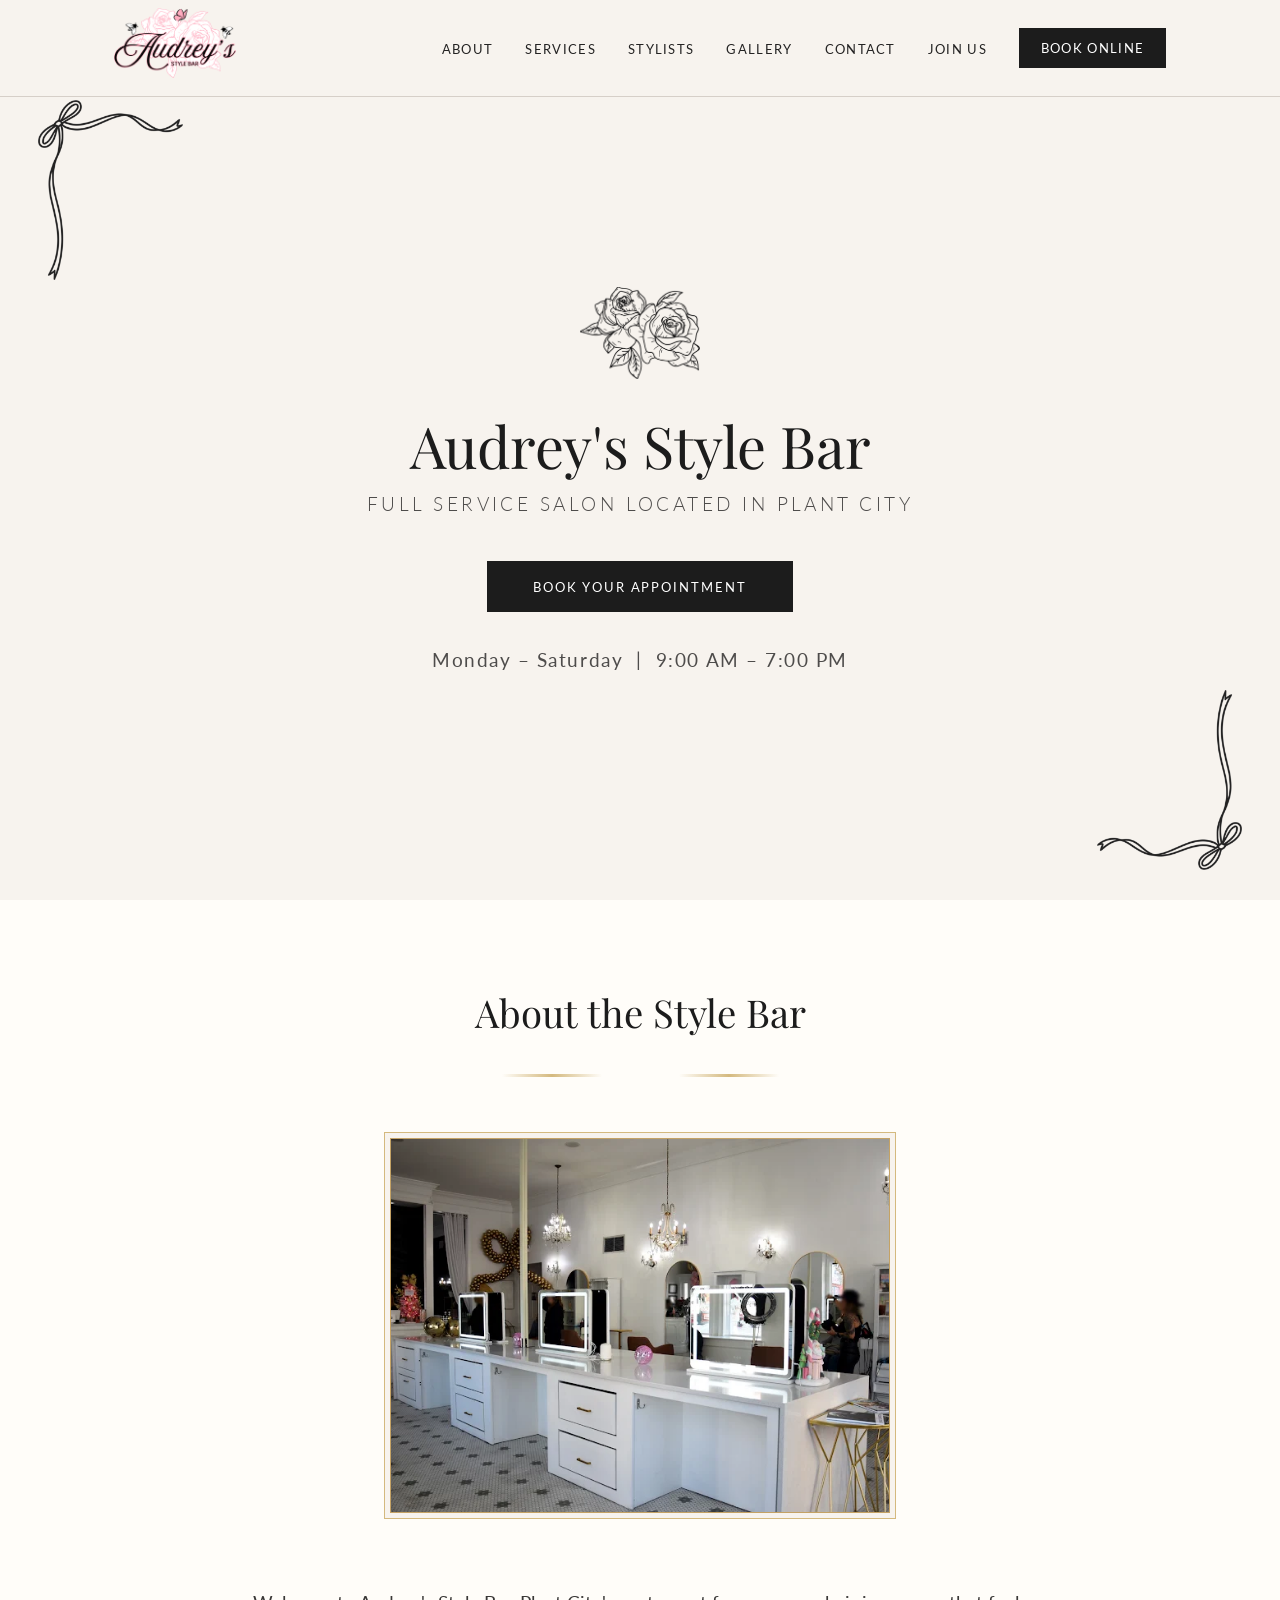
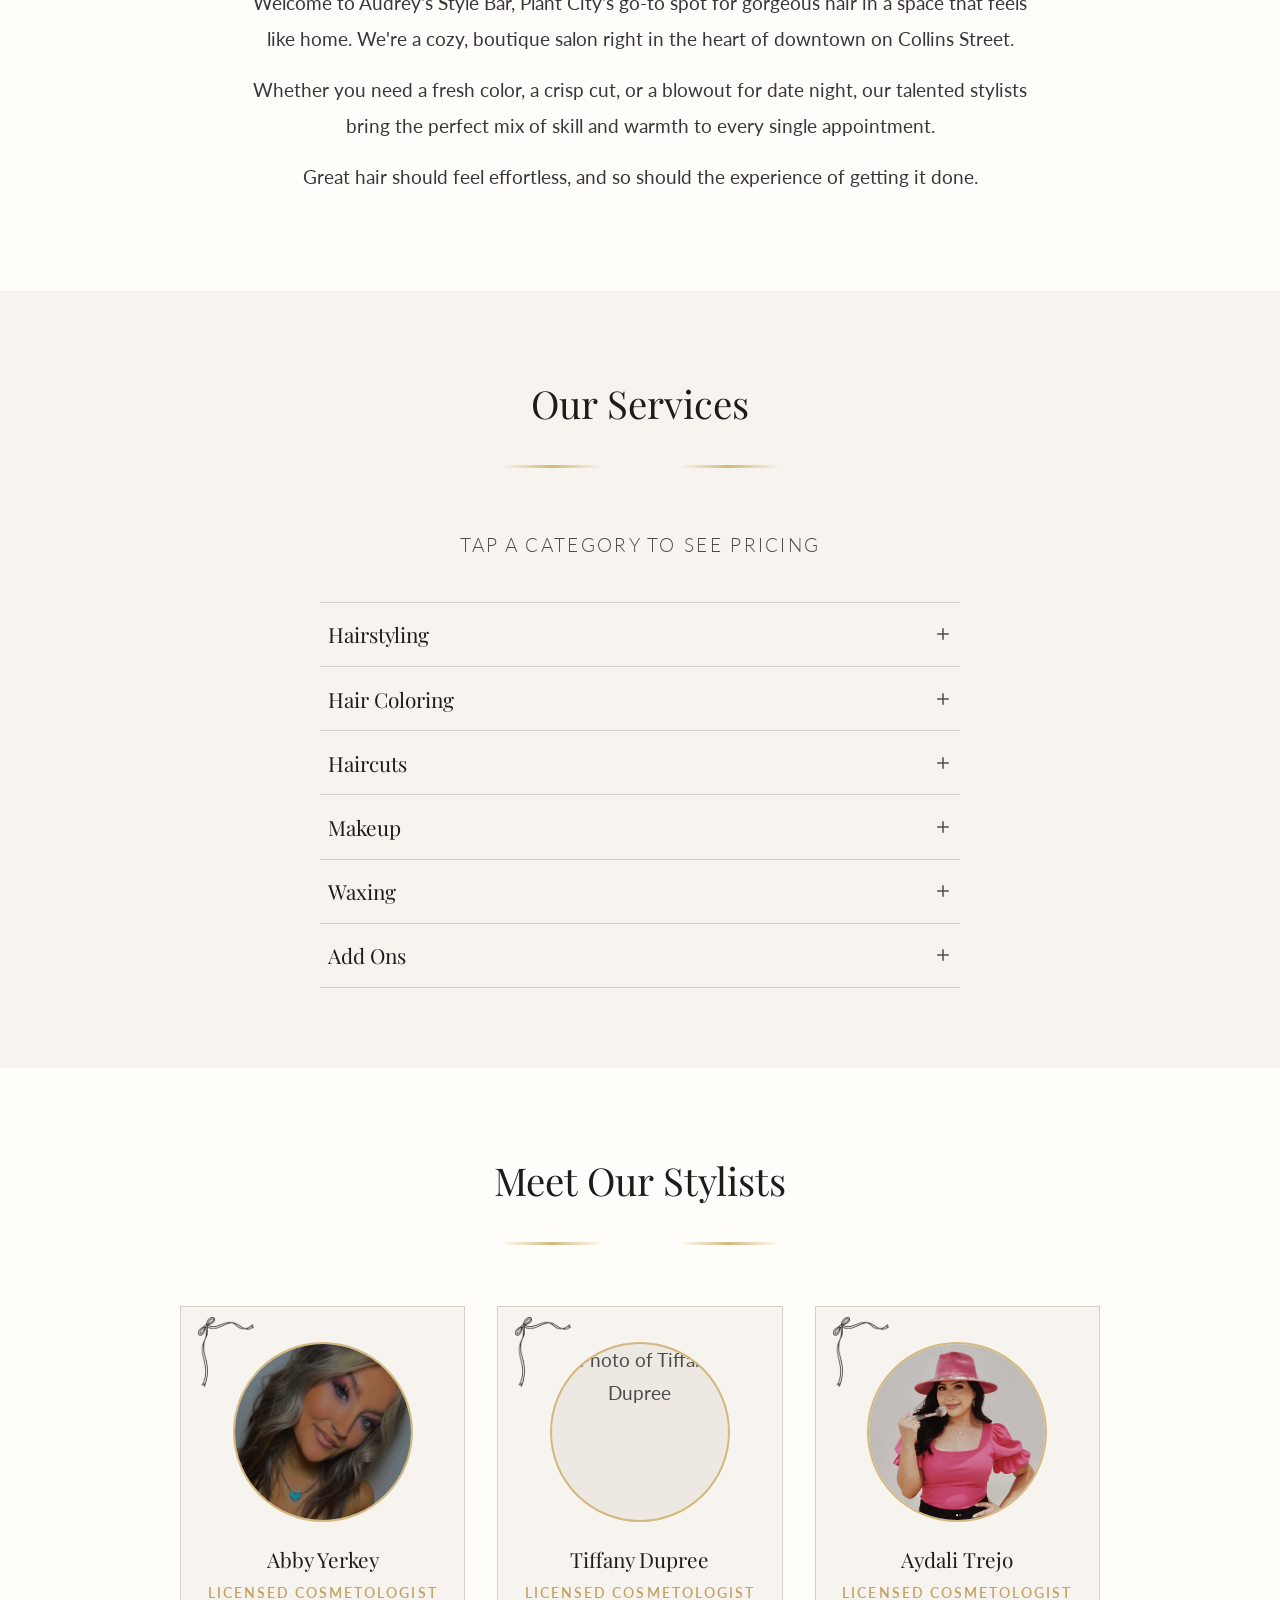
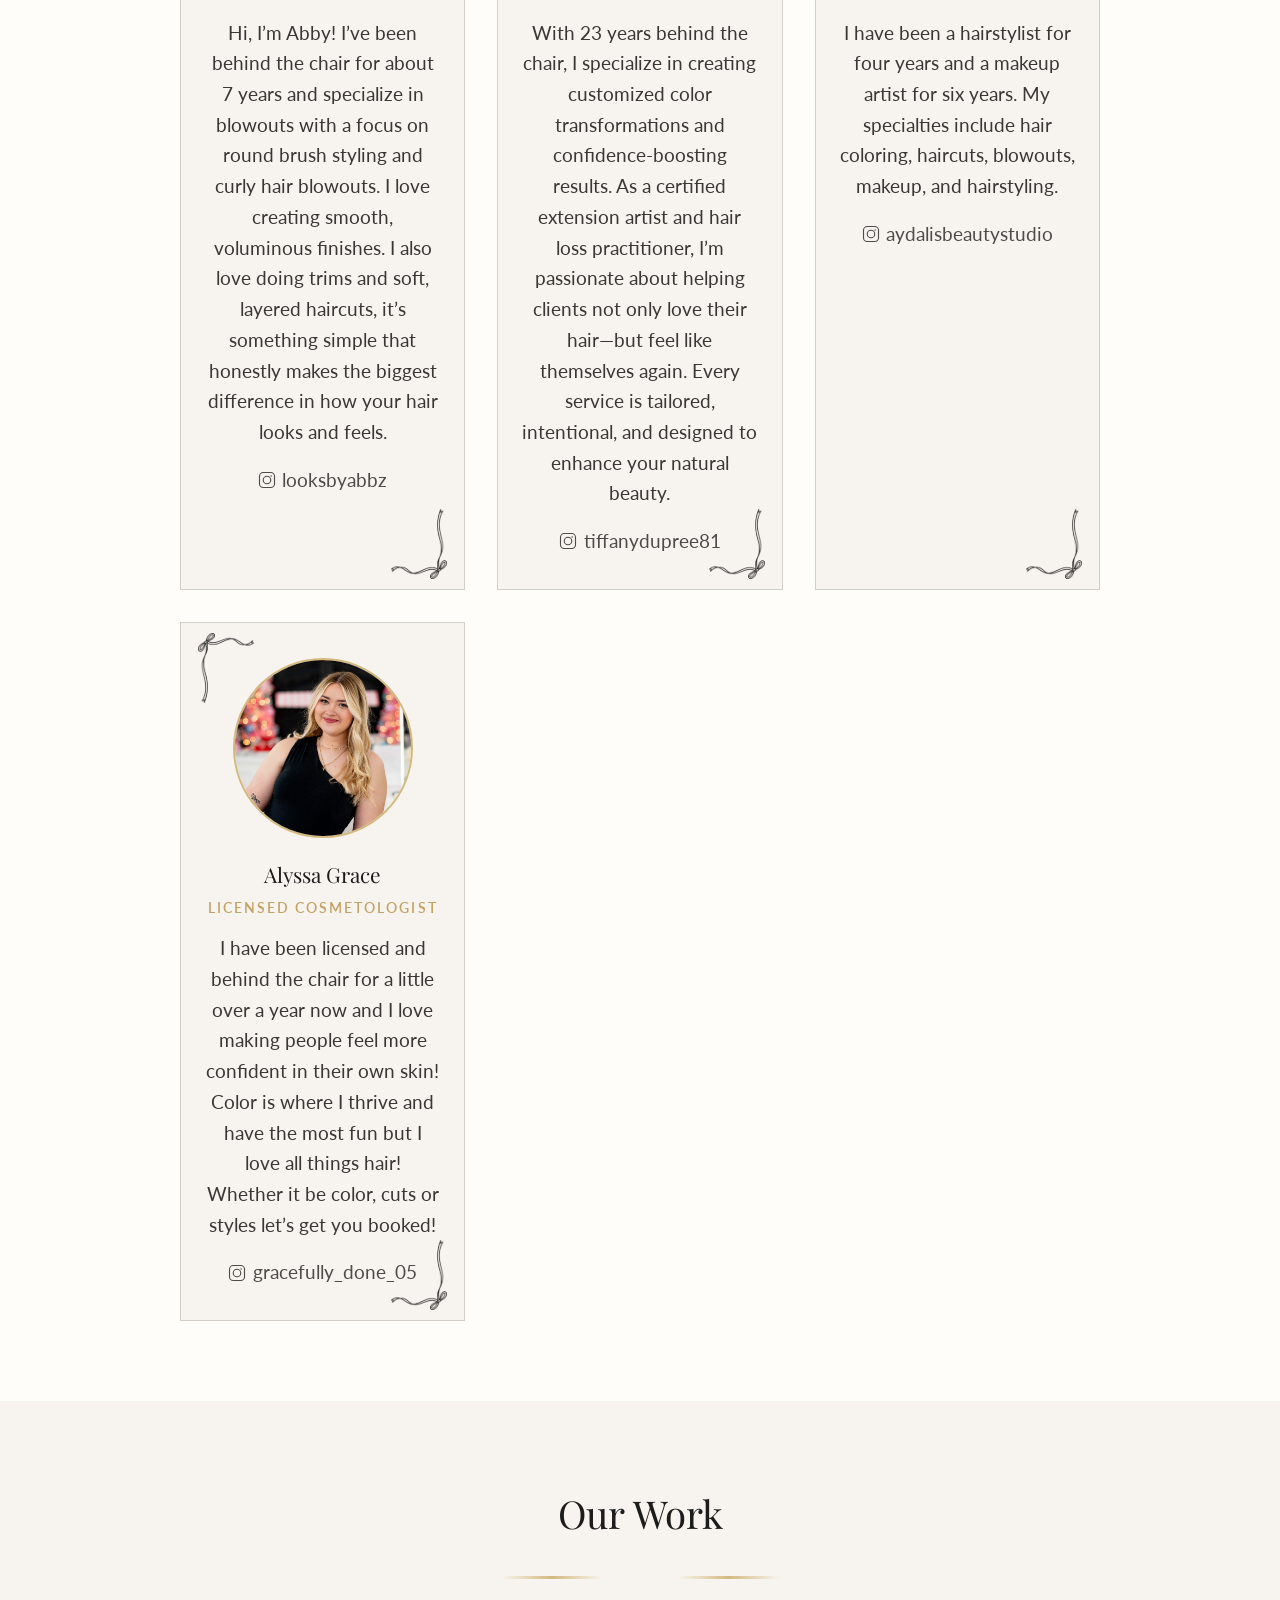
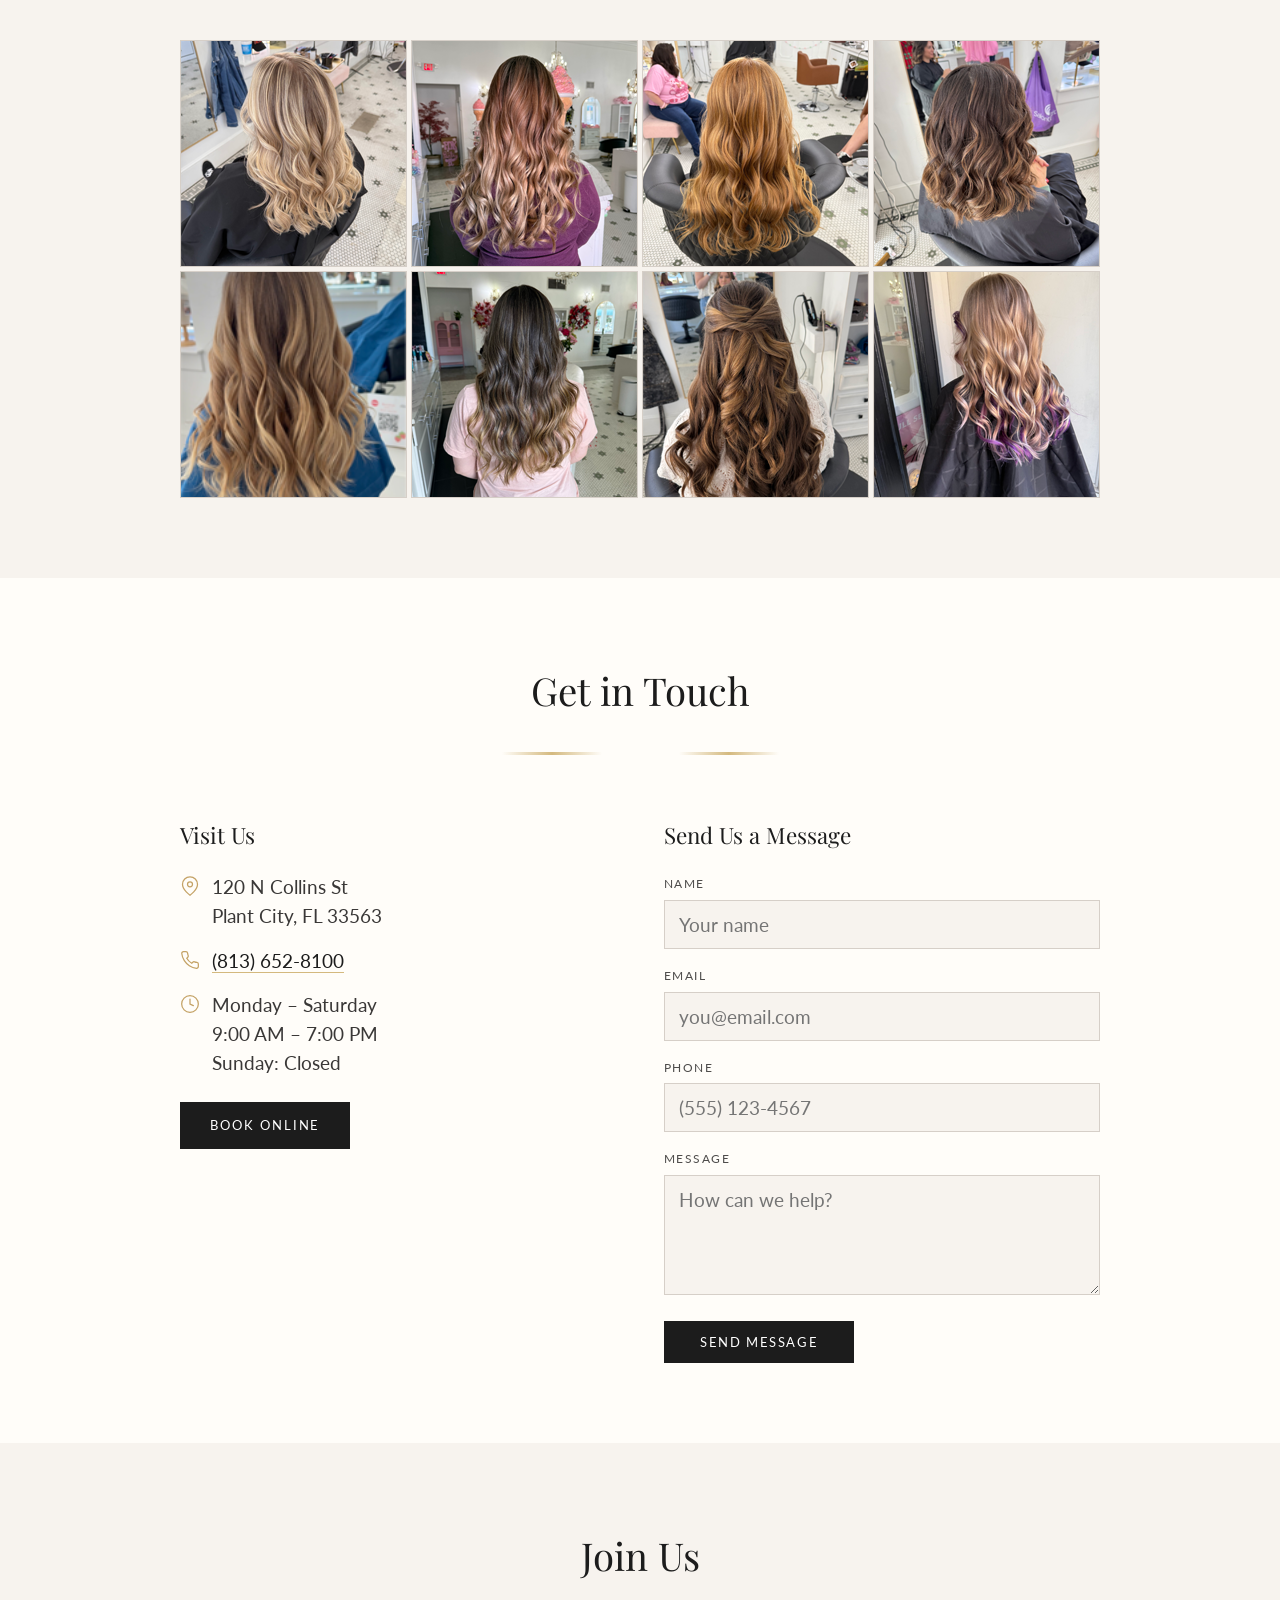
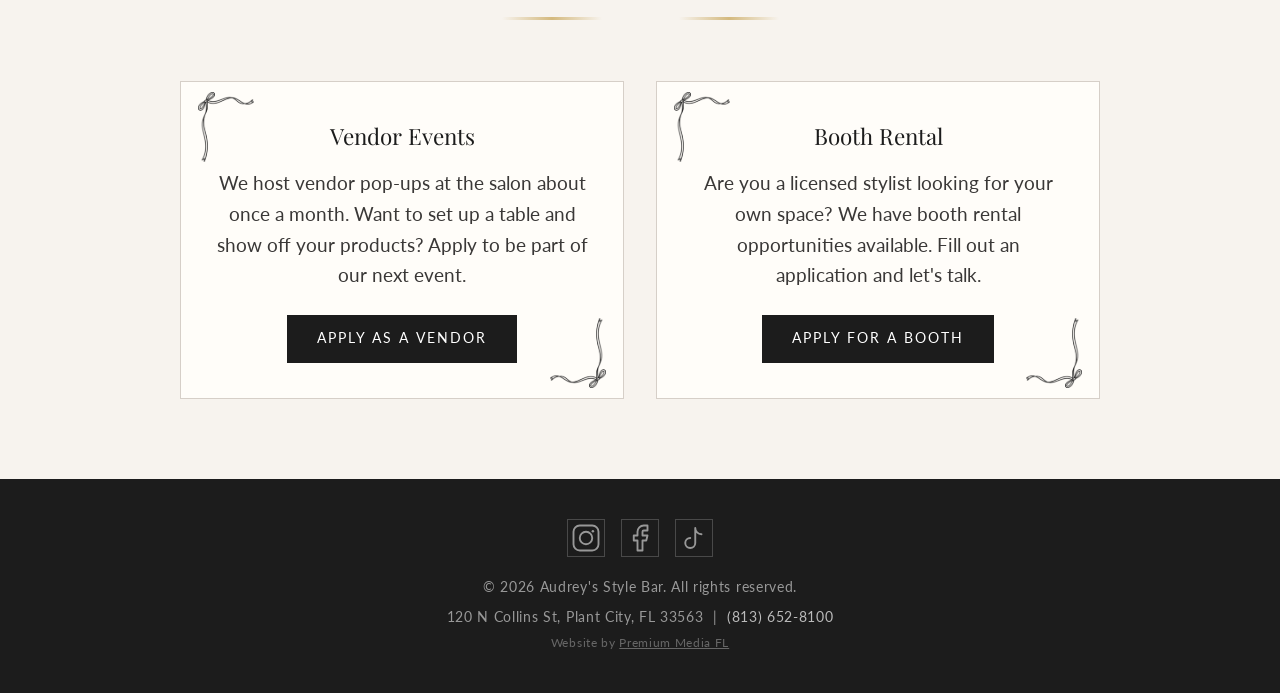
==== index.html @ 736d2b88 "updates face wax price" ====
<!DOCTYPE html>
<html lang="en">
<head>
  <meta charset="UTF-8">
  <meta name="viewport" content="width=device-width, initial-scale=1.0">
  <title>Audrey's Style Bar | Hair Salon in Plant City, FL</title>
  <meta name="description" content="Audrey's Style Bar is a boutique hair salon in Plant City, FL offering cuts, color, blowouts, styling, and more. Book your appointment online today.">
  <meta name="keywords" content="hair salon Plant City FL, Audrey's Style Bar, hair stylist, blowout, hair color, haircut, Plant City salon">
  <meta name="robots" content="index, follow">
  <meta property="og:title" content="Audrey's Style Bar | Hair Salon in Plant City, FL">
  <meta property="og:description" content="Boutique hair salon in Plant City, FL. Cuts, color, blowouts, and styling. Book online now.">
  <meta property="og:type" content="website">
  <meta property="og:locale" content="en_US">
  <link rel="canonical" href="https://www.audreystylebar.com/">

  <script type="application/ld+json">
  {
    "@context": "https://schema.org",
    "@type": "HairSalon",
    "name": "Audrey's Style Bar",
    "image": "assets/logos/logo-new.webp",
    "address": {
      "@type": "PostalAddress",
      "streetAddress": "120 N Collins St",
      "addressLocality": "Plant City",
      "addressRegion": "FL",
      "postalCode": "33563",
      "addressCountry": "US"
    },
    "telephone": "+1-813-652-8100",
    "openingHoursSpecification": {
      "@type": "OpeningHoursSpecification",
      "dayOfWeek": ["Monday","Tuesday","Wednesday","Thursday","Friday","Saturday"],
      "opens": "09:00",
      "closes": "19:00"
    },
    "url": "https://www.audreystylebar.com/"
  }
  </script>

  <link rel="preconnect" href="https://fonts.googleapis.com">
  <link rel="preconnect" href="https://fonts.gstatic.com" crossorigin>
  <link href="https://fonts.googleapis.com/css2?family=Playfair+Display:ital,wght@0,400;0,600;0,700;1,400&family=Lato:wght@300;400;700&display=swap" rel="stylesheet">

  <link rel="stylesheet" href="styles.css">
</head>
<body>
  <a href="#main" class="skip-link">Skip to main content</a>

  <!-- HEADER -->
  <header>
    <nav aria-label="Main navigation">
      <a href="#" class="nav-logo" aria-label="Audrey's Style Bar home">
        <img src="assets/logos/logo-new.webp" alt="Audrey's Style Bar">
      </a>
      <ul class="nav-links" id="navLinks" role="list">
        <li><a href="#about">About</a></li>
        <li><a href="#services">Services</a></li>
        <li><a href="#stylists">Stylists</a></li>
        <li><a href="#gallery">Gallery</a></li>
        <li><a href="#contact">Contact</a></li>
        <li><a href="#join">Join Us</a></li>
        <li><a href="https://book.squareup.com/appointments/41ot5u1szs723i/location/LVKQ8S0NCQE3R/services" class="nav-book-btn" target="_blank" rel="noopener noreferrer">Book Online</a></li>
      </ul>
      <button class="hamburger" id="hamburger" aria-label="Toggle menu" aria-expanded="false" aria-controls="navLinks">
        <span></span><span></span><span></span>
      </button>
    </nav>
  </header>

  <main id="main">

    <!-- HERO -->
    <section class="hero" aria-label="Welcome">
      <div class="hero-content">
        <div class="flower-decoration" aria-hidden="true">
          <img src="assets/logos/logo-flowers-black.webp" alt="Line art of black flowers">
        </div>
        <h1>Audrey's Style Bar</h1>
        <p class="hero-tagline">Full Service Salon Located in Plant City</p>
        <a href="https://book.squareup.com/appointments/41ot5u1szs723i/location/LVKQ8S0NCQE3R/services" class="btn-primary" target="_blank" rel="noopener noreferrer">Book Your Appointment</a>
        <p class="hero-hours">Monday &ndash; Saturday &nbsp;|&nbsp; 9:00 AM &ndash; 7:00 PM</p>
      </div>
    </section>

    <!-- ABOUT -->
    <section class="about" id="about">
      <div class="section-inner">
        <h2 class="section-title">About the Style Bar</h2>
        <div class="rose-divider" aria-hidden="true">
          <span class="line"></span>
          <svg class="rose-icon" viewBox="0 0 40 40" fill="none"><circle cx="20" cy="20" r="8" stroke="#C25A7C" stroke-width="1"/><path d="M12 20Q16 12 20 12Q24 12 28 20Q24 28 20 28Q16 28 12 20Z" stroke="#C25A7C" stroke-width=".8" fill="none"/><path d="M20 6Q24 13 20 20Q16 13 20 6Z" stroke="#C25A7C" stroke-width=".7" fill="none"/><path d="M20 34Q24 27 20 20Q16 27 20 34Z" stroke="#C25A7C" stroke-width=".7" fill="none"/><path d="M6 20Q13 16 20 20Q13 24 6 20Z" stroke="#C25A7C" stroke-width=".7" fill="none"/><path d="M34 20Q27 16 20 20Q27 24 34 20Z" stroke="#C25A7C" stroke-width=".7" fill="none"/></svg>
          <span class="line"></span>
        </div>
        <div class="about-content fade-in">
          <div class="about-image" aria-label="Salon interior photo">
            <img src="assets/photos/interior.webp" alt="Salon interior photo">
          </div>
          <div class="about-text">
            <p>Welcome to Audrey's Style Bar, Plant City's go-to spot for gorgeous hair in a space that feels like home. We're a cozy, boutique salon right in the heart of downtown on Collins Street.</p>
            <p>Whether you need a fresh color, a crisp cut, or a blowout for date night, our talented stylists bring the perfect mix of skill and warmth to every single appointment.</p>
            <p>Great hair should feel effortless, and so should the experience of getting it done.</p>
          </div>
        </div>
      </div>
    </section>

    <!-- SERVICES -->
    <section class="services" id="services">
      <div class="section-inner">
        <h2 class="section-title">Our Services</h2>
        <div class="rose-divider" aria-hidden="true">
          <span class="line"></span>
          <svg class="rose-icon" viewBox="0 0 40 40" fill="none"><circle cx="20" cy="20" r="8" stroke="#C25A7C" stroke-width="1"/><path d="M12 20Q16 12 20 12Q24 12 28 20Q24 28 20 28Q16 28 12 20Z" stroke="#C25A7C" stroke-width=".8" fill="none"/><path d="M20 6Q24 13 20 20Q16 13 20 6Z" stroke="#C25A7C" stroke-width=".7" fill="none"/><path d="M20 34Q24 27 20 20Q16 27 20 34Z" stroke="#C25A7C" stroke-width=".7" fill="none"/></svg>
          <span class="line"></span>
        </div>
        <p class="section-subtitle">Tap a category to see pricing</p>

        <div class="accordion-group" role="list">

          <!-- Hairstyling -->
            <div class="accordion-item" role="listitem">
            <button class="accordion-btn" aria-expanded="false">
                <span>Hairstyling</span>
                <svg class="accordion-icon" viewBox="0 0 24 24" fill="none" stroke="currentColor" stroke-width="2" stroke-linecap="round"><line x1="12" y1="5" x2="12" y2="19"/><line x1="5" y1="12" x2="19" y2="12"/></svg>
            </button>
            <div class="accordion-panel" role="region">
                <div class="accordion-panel-inner">
                <div class="service-row"><span class="service-name">Blowout</span><span class="service-price">$45</span></div>
                <div class="service-row"><span class="service-name">Blowout with Style</span><span class="service-price">$60</span></div>
                <div class="service-row"><span class="service-name">Blowout with Extensions</span><span class="service-price">$55</span></div>
                <div class="service-row"><span class="service-name">Dry Style</span><span class="service-price">$35</span></div>
                <div class="service-row"><span class="service-name">Princess Blowout</span><span class="service-price">$35</span></div>
                <div class="service-row"><span class="service-name">Updo</span><span class="service-price">$80</span></div>
                <div class="service-row"><span class="service-name">Half Updo</span><span class="service-price">$60</span></div>
                <div class="service-row"><span class="service-name">Bridal Updo</span><span class="service-price">$120</span></div>
                <div class="service-row"><span class="service-name">Braids</span><span class="service-price">$15</span></div>
                </div>
            </div>
            </div>

            <!-- Hair Coloring -->
            <div class="accordion-item" role="listitem">
            <button class="accordion-btn" aria-expanded="false">
                <span>Hair Coloring</span>
                <svg class="accordion-icon" viewBox="0 0 24 24" fill="none" stroke="currentColor" stroke-width="2" stroke-linecap="round"><line x1="12" y1="5" x2="12" y2="19"/><line x1="5" y1="12" x2="19" y2="12"/></svg>
            </button>
            <div class="accordion-panel" role="region">
                <div class="accordion-panel-inner">
                <div class="service-row"><span class="service-name">All Over Hair Color</span><span class="service-price">$115+</span></div>
                <div class="service-row"><span class="service-name">Root Touch Up</span><span class="service-price">$95+</span></div>
                <div class="service-row"><span class="service-name">Full Highlight</span><span class="service-price">$180+</span></div>
                <div class="service-row"><span class="service-name">Partial Highlight</span><span class="service-price">$130+</span></div>
                <div class="service-row"><span class="service-name">Partial High &amp; Lowlight</span><span class="service-price">$165+</span></div>
                <div class="service-row"><span class="service-name">Full High &amp; Lowlight</span><span class="service-price">$225+</span></div>
                <div class="service-row"><span class="service-name">Gloss / Toner</span><span class="service-price">$75+</span></div>
                </div>
            </div>
            </div>

            <!-- Haircuts -->
            <div class="accordion-item" role="listitem">
            <button class="accordion-btn" aria-expanded="false">
                <span>Haircuts</span>
                <svg class="accordion-icon" viewBox="0 0 24 24" fill="none" stroke="currentColor" stroke-width="2" stroke-linecap="round"><line x1="12" y1="5" x2="12" y2="19"/><line x1="5" y1="12" x2="19" y2="12"/></svg>
            </button>
            <div class="accordion-panel" role="region">
                <div class="accordion-panel-inner">
                <div class="service-row"><span class="service-name">Women's Dry Trim</span><span class="service-price">$30</span></div>
                <div class="service-row"><span class="service-name">Women's Haircut &amp; Blowout</span><span class="service-price">$65</span></div>
                <div class="service-row"><span class="service-name">Men's Haircut</span><span class="service-price">$25</span></div>
                <div class="service-row"><span class="service-name">Girl Under 10 Haircut</span><span class="service-price">$25</span></div>
                <div class="service-row"><span class="service-name">Girl Under 10 Haircut &amp; Blowout</span><span class="service-price">$45</span></div>
                <div class="service-row"><span class="service-name">Boy Under 10 Haircut</span><span class="service-price">$20</span></div>
                </div>
            </div>
            </div>

            <!-- Makeup -->
            <div class="accordion-item" role="listitem">
            <button class="accordion-btn" aria-expanded="false">
                <span>Makeup</span>
                <svg class="accordion-icon" viewBox="0 0 24 24" fill="none" stroke="currentColor" stroke-width="2" stroke-linecap="round"><line x1="12" y1="5" x2="12" y2="19"/><line x1="5" y1="12" x2="19" y2="12"/></svg>
            </button>
            <div class="accordion-panel" role="region">
                <div class="accordion-panel-inner">
                <div class="service-row"><span class="service-name">Everyday Simple Makeup</span><span class="service-price">$50</span></div>
                <div class="service-row"><span class="service-name">Full Glam</span><span class="service-price">$75</span></div>
                <div class="service-row"><span class="service-name">Bridal Glam</span><span class="service-price">$95</span></div>
                <div class="service-row"><span class="service-name">Princess Glam Under 10</span><span class="service-price">$30</span></div>
                <div class="service-row"><span class="service-name">Eyes and Lips</span><span class="service-price">$30</span></div>
                <div class="service-row"><span class="service-name">Eye Lashes</span><span class="service-price">$10</span></div>
                </div>
            </div>
            </div>

            <!-- Waxing -->
            <div class="accordion-item" role="listitem">
            <button class="accordion-btn" aria-expanded="false">
                <span>Waxing</span>
                <svg class="accordion-icon" viewBox="0 0 24 24" fill="none" stroke="currentColor" stroke-width="2" stroke-linecap="round"><line x1="12" y1="5" x2="12" y2="19"/><line x1="5" y1="12" x2="19" y2="12"/></svg>
            </button>
            <div class="accordion-panel" role="region">
                <div class="accordion-panel-inner">
                <div class="service-row"><span class="service-name">Brow Wax</span><span class="service-price">$15</span></div>
                <div class="service-row"><span class="service-name">Lip Wax</span><span class="service-price">$10</span></div>
                <div class="service-row"><span class="service-name">Sideburns Wax</span><span class="service-price">$10</span></div>
                <div class="service-row"><span class="service-name">Chin Wax</span><span class="service-price">$10</span></div>
                <div class="service-row"><span class="service-name">Full Face Wax</span><span class="service-price">$50</span></div>
                </div>
            </div>
            </div>

            <!-- Add Ons -->
            <div class="accordion-item" role="listitem">
            <button class="accordion-btn" aria-expanded="false">
                <span>Add Ons</span>
                <svg class="accordion-icon" viewBox="0 0 24 24" fill="none" stroke="currentColor" stroke-width="2" stroke-linecap="round"><line x1="12" y1="5" x2="12" y2="19"/><line x1="5" y1="12" x2="19" y2="12"/></svg>
            </button>
            <div class="accordion-panel" role="region">
                <div class="accordion-panel-inner">
                <div class="service-row"><span class="service-name">Keratin Treatment</span><span class="service-price">$150+</span></div>
                <div class="service-row"><span class="service-name">Hard Water Treatment</span><span class="service-price">$15</span></div>
                <div class="service-row"><span class="service-name">Deep Conditioning Mask</span><span class="service-price">$10</span></div>
                <div class="service-row"><span class="service-name">Permanent Waving</span><span class="service-price">$125+</span></div>
                <div class="service-row"><span class="service-name">Full Tinsel</span><span class="service-price">$30</span></div>
                <div class="service-row"><span class="service-name">Half Tinsel</span><span class="service-price">$15</span></div>
                </div>
            </div>
            </div>

        </div>
      </div>
    </section>

    <!-- STYLISTS -->
    <section class="stylists" id="stylists">
      <div class="section-inner">
        <h2 class="section-title">Meet Our Stylists</h2>
        <div class="rose-divider" aria-hidden="true">
          <span class="line"></span>
          <svg class="rose-icon" viewBox="0 0 40 40" fill="none"><circle cx="20" cy="20" r="8" stroke="#C25A7C" stroke-width="1"/><path d="M12 20Q16 12 20 12Q24 12 28 20Q24 28 20 28Q16 28 12 20Z" stroke="#C25A7C" stroke-width=".8" fill="none"/><path d="M20 6Q24 13 20 20Q16 13 20 6Z" stroke="#C25A7C" stroke-width=".7" fill="none"/><path d="M20 34Q24 27 20 20Q16 27 20 34Z" stroke="#C25A7C" stroke-width=".7" fill="none"/></svg>
          <span class="line"></span>
        </div>
        <div class="stylist-grid">
        <div class="stylist-card fade-in">
            <div class="stylist-photo" aria-label="Photo of Abby Yerkey">
                <img src="assets/stylists/Abby.jpeg" alt="Photo of Abby Yerkey">
            </div>
            <h3>Abby Yerkey</h3>
            <h4 class="stylist-role">Licensed Cosmetologist</h4>
            <p class="stylist-bio">Hi, I’m Abby! I’ve been behind the chair for about 7 years and specialize in blowouts with a focus on round brush styling and curly hair blowouts. I love creating smooth, voluminous finishes. I also love doing trims and soft, layered haircuts, it’s something simple that honestly makes the biggest difference in how your hair looks and feels.</p>
            <a href="https://www.instagram.com/looksbyabbz/" class="ig-link" target="_blank" rel="noopener noreferrer" aria-label="Abby Yerkey on Instagram">
              <svg viewBox="0 0 24 24" fill="none" stroke="currentColor" stroke-width="1.5" stroke-linecap="round" stroke-linejoin="round"><rect x="2" y="2" width="20" height="20" rx="5"/><circle cx="12" cy="12" r="5"/><circle cx="17.5" cy="6.5" r="1" fill="currentColor" stroke="none"/></svg>
              looksbyabbz
            </a>
          </div>

          <div class="stylist-card fade-in">
            <div class="stylist-photo" aria-label="Photo of Tiffany Dupree">
                <img src="assets/stylists/Tiffany.jpeg" alt="Photo of Tiffany Dupree">
            </div>
            <h3>Tiffany Dupree</h3>
            <h4 class="stylist-role">Licensed Cosmetologist</h4>
            <p class="stylist-bio">With 23 years behind the chair, I specialize in creating customized color transformations and confidence-boosting results. As a certified extension artist and hair loss practitioner, I’m passionate about helping clients not only love their hair—but feel like themselves again. Every service is tailored, intentional, and designed to enhance your natural beauty.</p>
            <a href="https://www.instagram.com/tiffanydupree81/" class="ig-link" target="_blank" rel="noopener noreferrer" aria-label="Tiffany Dupree on Instagram">
              <svg viewBox="0 0 24 24" fill="none" stroke="currentColor" stroke-width="1.5" stroke-linecap="round" stroke-linejoin="round"><rect x="2" y="2" width="20" height="20" rx="5"/><circle cx="12" cy="12" r="5"/><circle cx="17.5" cy="6.5" r="1" fill="currentColor" stroke="none"/></svg>
              tiffanydupree81
            </a>
          </div>

          <div class="stylist-card fade-in">
            <div class="stylist-photo" aria-label="Photo of Aydali Trejo">
                <img src="assets/stylists/Aydali.png" alt="Photo of Aydali Trejo">
            </div>
            <h3>Aydali Trejo</h3>
            <h4 class="stylist-role">Licensed Cosmetologist</h4>
            <p class="stylist-bio">I have been a hairstylist for four years and a makeup artist for six years. My specialties include hair coloring, haircuts, blowouts, makeup, and hairstyling.</p>
            <a href="https://www.instagram.com/aydalisbeautystudio/" class="ig-link" target="_blank" rel="noopener noreferrer" aria-label="Aydali Trejo on Instagram">
              <svg viewBox="0 0 24 24" fill="none" stroke="currentColor" stroke-width="1.5" stroke-linecap="round" stroke-linejoin="round"><rect x="2" y="2" width="20" height="20" rx="5"/><circle cx="12" cy="12" r="5"/><circle cx="17.5" cy="6.5" r="1" fill="currentColor" stroke="none"/></svg>
              aydalisbeautystudio
            </a>
          </div>

          <div class="stylist-card fade-in">
            <div class="stylist-photo" aria-label="Photo of Alyssa Grace">
                <img src="assets/stylists/Alyssa.png" alt="Photo of Alyssa Grace">
                </div>
            <h3>Alyssa Grace</h3>
            <h4 class="stylist-role">Licensed Cosmetologist</h4>
            <p class="stylist-bio">I have been licensed and behind the chair for a little over a year now and I love making people feel more confident in their own skin! Color is where I thrive and have the most fun but I love all things hair! Whether it be color, cuts or styles let’s get you booked!</p>
            <a href="https://www.instagram.com/gracefully_done_05/?g=5" class="ig-link" target="_blank" rel="noopener noreferrer" aria-label="Alyssa Grace on Instagram">
              <svg viewBox="0 0 24 24" fill="none" stroke="currentColor" stroke-width="1.5" stroke-linecap="round" stroke-linejoin="round"><rect x="2" y="2" width="20" height="20" rx="5"/><circle cx="12" cy="12" r="5"/><circle cx="17.5" cy="6.5" r="1" fill="currentColor" stroke="none"/></svg>
              gracefully_done_05
            </a>
          </div>
        </div>
      </div>
    </section>

    <!-- GALLERY -->
    <section class="gallery" id="gallery">
      <div class="section-inner">
        <h2 class="section-title">Our Work</h2>
        <div class="rose-divider" aria-hidden="true">
          <span class="line"></span>
          <svg class="rose-icon" viewBox="0 0 40 40" fill="none"><circle cx="20" cy="20" r="8" stroke="#C25A7C" stroke-width="1"/><path d="M12 20Q16 12 20 12Q24 12 28 20Q24 28 20 28Q16 28 12 20Z" stroke="#C25A7C" stroke-width=".8" fill="none"/><path d="M20 6Q24 13 20 20Q16 13 20 6Z" stroke="#C25A7C" stroke-width=".7" fill="none"/><path d="M20 34Q24 27 20 20Q16 27 20 34Z" stroke="#C25A7C" stroke-width=".7" fill="none"/></svg>
          <span class="line"></span>
        </div>
        <div class="gallery-grid">
          <div class="gallery-item"><img src="assets/photos/IMG_1790.webp" alt="Hair styling work by Audrey's Style Bar" loading="lazy"></div>
          <div class="gallery-item"><img src="assets/photos/IMG_1932.webp" alt="Hair styling work by Audrey's Style Bar" loading="lazy"></div>
          <div class="gallery-item"><img src="assets/photos/IMG_1998.webp" alt="Hair styling work by Audrey's Style Bar" loading="lazy"></div>
          <div class="gallery-item"><img src="assets/photos/IMG_2518.webp" alt="Hair styling work by Audrey's Style Bar" loading="lazy"></div>
          <div class="gallery-item"><img src="assets/photos/IMG_3101.webp" alt="Hair styling work by Audrey's Style Bar" loading="lazy"></div>
          <div class="gallery-item"><img src="assets/photos/IMG_3193.webp" alt="Hair styling work by Audrey's Style Bar" loading="lazy"></div>
          <div class="gallery-item"><img src="assets/photos/IMG_3454.webp" alt="Hair styling work by Audrey's Style Bar" loading="lazy"></div>
          <div class="gallery-item"><img src="assets/photos/IMG_3554.webp" alt="Hair styling work by Audrey's Style Bar" loading="lazy"></div>
        </div>
      </div>
    </section>

    <!-- CONTACT -->
    <section class="contact" id="contact">
      <div class="section-inner">
        <h2 class="section-title">Get in Touch</h2>
        <div class="rose-divider" aria-hidden="true">
          <span class="line"></span>
          <svg class="rose-icon" viewBox="0 0 40 40" fill="none"><circle cx="20" cy="20" r="8" stroke="#C25A7C" stroke-width="1"/><path d="M12 20Q16 12 20 12Q24 12 28 20Q24 28 20 28Q16 28 12 20Z" stroke="#C25A7C" stroke-width=".8" fill="none"/><path d="M20 6Q24 13 20 20Q16 13 20 6Z" stroke="#C25A7C" stroke-width=".7" fill="none"/><path d="M20 34Q24 27 20 20Q16 27 20 34Z" stroke="#C25A7C" stroke-width=".7" fill="none"/></svg>
          <span class="line"></span>
        </div>

        <div class="contact-grid">
          <div class="contact-info">
            <h3>Visit Us</h3>
            <div class="contact-detail">
              <svg viewBox="0 0 24 24" fill="none" stroke="currentColor" stroke-width="1.5" stroke-linecap="round"><path d="M21 10c0 7-9 13-9 13s-9-6-9-13a9 9 0 1118 0z"/><circle cx="12" cy="10" r="3"/></svg>
              <p>120 N Collins St<br>Plant City, FL 33563</p>
            </div>
            <div class="contact-detail">
              <svg viewBox="0 0 24 24" fill="none" stroke="currentColor" stroke-width="1.5" stroke-linecap="round"><path d="M22 16.92v3a2 2 0 01-2.18 2 19.79 19.79 0 01-8.63-3.07 19.5 19.5 0 01-6-6A19.79 19.79 0 012.12 4.18 2 2 0 014.11 2h3a2 2 0 012 1.72c.127.96.361 1.903.7 2.81a2 2 0 01-.45 2.11L8.09 9.91a16 16 0 006 6l1.27-1.27a2 2 0 012.11-.45c.907.339 1.85.573 2.81.7A2 2 0 0122 16.92z"/></svg>
              <p><a href="tel:+18136528100">(813) 652-8100</a></p>
            </div>
            <div class="contact-detail">
              <svg viewBox="0 0 24 24" fill="none" stroke="currentColor" stroke-width="1.5" stroke-linecap="round"><circle cx="12" cy="12" r="10"/><polyline points="12 6 12 12 16 14"/></svg>
              <p>Monday &ndash; Saturday<br>9:00 AM &ndash; 7:00 PM<br>Sunday: Closed</p>
            </div>
            <div style="margin-top:1.5rem;">
              <a href="https://book.squareup.com/appointments/41ot5u1szs723i/location/LVKQ8S0NCQE3R/services" class="btn-primary" target="_blank" rel="noopener noreferrer" style="padding:0.7rem 1.8rem;">Book Online</a>
            </div>
          </div>

          <div class="contact-form" aria-label="Contact form">
            <h3>Send Us a Message</h3>
            <form name="contact" method="POST" action="/success.html" data-netlify="true" netlify-honeypot="bot-field">
                <p style="display:none;">
                <label>Don't fill this out: <input name="bot-field"></label>
                </p>
                <input type="hidden" name="form-name" value="contact">
                <label for="cf-name">Name</label>
                <input type="text" id="cf-name" name="name" autocomplete="name" required placeholder="Your name">
                <label for="cf-email">Email</label>
                <input type="email" id="cf-email" name="email" autocomplete="email" required placeholder="you@email.com">
                <label for="cf-phone">Phone <span style="font-weight:300;"></span></label>
                <input type="tel" id="cf-phone" name="phone" autocomplete="tel" required placeholder="(555) 123-4567">
                <label for="cf-message">Message</label>
                <textarea id="cf-message" name="message" required placeholder="How can we help?"></textarea>
                <button type="submit">Send Message</button>
            </form>
            </div>
        </div>
      </div>
    </section>



  <!-- JOIN US -->
    <section class="join-us" id="join">
    <div class="section-inner">
        <h2 class="section-title">Join Us</h2>
        <div class="rose-divider" aria-hidden="true">
        <span class="line"></span>
        <svg class="rose-icon" viewBox="0 0 40 40" fill="none"><circle cx="20" cy="20" r="8" stroke="#C25A7C" stroke-width="1"/><path d="M12 20Q16 12 20 12Q24 12 28 20Q24 28 20 28Q16 28 12 20Z" stroke="#C25A7C" stroke-width=".8" fill="none"/><path d="M20 6Q24 13 20 20Q16 13 20 6Z" stroke="#C25A7C" stroke-width=".7" fill="none"/><path d="M20 34Q24 27 20 20Q16 27 20 34Z" stroke="#C25A7C" stroke-width=".7" fill="none"/></svg>
        <span class="line"></span>
        </div>
        <div class="join-grid">
        <div class="join-card">
            <h3>Vendor Events</h3>
            <p>We host vendor pop-ups at the salon about once a month. Want to set up a table and show off your products? Apply to be part of our next event.</p>
            <a href="vendor-event.html" class="btn-primary" style="font-size:0.85rem;padding:0.7rem 1.8rem;">Apply as a Vendor</a>
        </div>
        <div class="join-card">
            <h3>Booth Rental</h3>
            <p>Are you a licensed stylist looking for your own space? We have booth rental opportunities available. Fill out an application and let's talk.</p>
            <a href="booth-rental.html" class="btn-primary" style="font-size:0.85rem;padding:0.7rem 1.8rem;">Apply for a Booth</a>
        </div>
        </div>
    </div>
    </section>

  </main>
  <!-- FOOTER -->
    <footer>
    <div class="footer-social" aria-label="Social media links">
        <a href="https://www.instagram.com/audreysstylebar/" target="_blank" rel="noopener noreferrer" aria-label="Instagram">
        <svg viewBox="0 0 24 24" fill="none" stroke="currentColor" stroke-width="1.5" stroke-linecap="round" stroke-linejoin="round"><rect x="2" y="2" width="20" height="20" rx="5"/><circle cx="12" cy="12" r="5"/><circle cx="17.5" cy="6.5" r="1" fill="currentColor" stroke="none"/></svg>
        </a>
        <a href="https://www.facebook.com/p/Audreys-Style-Bar-61565893284820/" target="_blank" rel="noopener noreferrer" aria-label="Facebook">
        <svg viewBox="0 0 24 24" fill="none" stroke="currentColor" stroke-width="1.5" stroke-linecap="round" stroke-linejoin="round"><path d="M18 2h-3a5 5 0 00-5 5v3H7v4h3v8h4v-8h3l1-4h-4V7a1 1 0 011-1h3z"/></svg>
        </a>
        <a href="https://www.tiktok.com/@audreys.stylebar" target="_blank" rel="noopener noreferrer" aria-label="TikTok">
        <svg viewBox="0 0 24 24" fill="none" stroke="currentColor" stroke-width="1.5" stroke-linecap="round" stroke-linejoin="round"><path d="M9 12a4 4 0 104 4V4a5 5 0 005 5"/></svg>
        </a>
    </div>
    <p>&copy; 2026 Audrey's Style Bar. All rights reserved.</p>
    <p style="margin-top:0.4rem;">120 N Collins St, Plant City, FL 33563 &nbsp;|&nbsp; <a href="tel:+18136528100">(813) 652-8100</a></p>
    <p style="margin-top:0.25rem; font-size:0.75rem; opacity:0.6;">Website by <a href="https://www.premiummediafl.com" style="color:inherit; text-decoration:underline;">Premium Media FL</a></p>
    </footer>

  <script>
    // Mobile nav
    const hamburger = document.getElementById('hamburger');
    const navLinks = document.getElementById('navLinks');
    hamburger.addEventListener('click', () => {
      const isOpen = navLinks.classList.toggle('open');
      hamburger.classList.toggle('active');
      hamburger.setAttribute('aria-expanded', isOpen);
    });
    navLinks.querySelectorAll('a').forEach(link => {
      link.addEventListener('click', () => {
        navLinks.classList.remove('open');
        hamburger.classList.remove('active');
        hamburger.setAttribute('aria-expanded', 'false');
      });
    });

    // Accordion
    document.querySelectorAll('.accordion-btn').forEach(btn => {
      btn.addEventListener('click', () => {
        const item = btn.parentElement;
        const panel = btn.nextElementSibling;
        const isOpen = item.classList.contains('open');
        document.querySelectorAll('.accordion-item').forEach(i => {
          i.classList.remove('open');
          i.querySelector('.accordion-btn').setAttribute('aria-expanded', 'false');
          i.querySelector('.accordion-panel').style.maxHeight = null;
        });
        if (!isOpen) {
          item.classList.add('open');
          btn.setAttribute('aria-expanded', 'true');
          panel.style.maxHeight = panel.scrollHeight + 'px';
        }
      });
    });

    // Fade-in on scroll
    const observer = new IntersectionObserver((entries) => {
      entries.forEach(e => { if (e.isIntersecting) e.target.classList.add('visible'); });
    }, { threshold: 0.15 });
    document.querySelectorAll('.fade-in').forEach(el => observer.observe(el));

  </script>
</body>
</html>
---- styles.css ----
*, *::before, *::after { margin: 0; padding: 0; box-sizing: border-box; }

:root {
  --cream: #F7F3EE;
  --cream-dark: #EDE8E1;
  --cream-light: #FDFBF9;
  --warm-white: #FFFDF9;
  --black: #1C1C1C;
  --black-soft: #242323;
  --white: #FFFFFF;
  --gray-text: #3a3837;
  --gray-light: #4e4c4b;
  --accent: #8C6E63;
  --accent-light: #B89E94;
  --gold: #C4A265;
  --gold-light: #D4B97E;
  --gold-dark: #A8893E;
  --rule: #D6CFC8;
  --font-display: 'Playfair Display', Georgia, serif;
  --font-body: 'Lato', 'Segoe UI', sans-serif;
}

html { scroll-behavior: smooth; }

body {
  font-family: var(--font-body);
  color: var(--black);
  background: var(--cream);
  line-height: 1.7;
  font-size: 1.2rem;
  -webkit-font-smoothing: antialiased;
}

/* Skip Link */
.skip-link {
  position: absolute;
  top: -100%;
  left: 1rem;
  background: var(--black);
  color: var(--white);
  padding: 0.5rem 1rem;
  z-index: 9999;
  border-radius: 0 0 4px 4px;
  font-size: 0.875rem;
  text-decoration: none;
}
.skip-link:focus { top: 0; }

/* ── NAV ── */
header {
  position: fixed;
  top: 0; left: 0; width: 100%;
  background: rgba(247, 243, 238, 0.97);
  backdrop-filter: blur(14px);
  -webkit-backdrop-filter: blur(14px);
  border-bottom: 1px solid var(--rule);
  z-index: 1000;
}
nav {
  max-width: 1100px;
  margin: 0 auto;
  display: flex;
  align-items: center;
  justify-content: space-between;
  padding: 0.5rem 1.5rem;
}
.nav-logo img {
  height: 70px;
  width: auto;
}
.nav-links {
  display: flex;
  align-items: center;
  gap: 2rem;
  list-style: none;
}
.nav-links a {
  text-decoration: none;
  color: var(--black-soft);
  font-size: 0.82rem;
  font-weight: 400;
  letter-spacing: 0.1em;
  text-transform: uppercase;
  transition: color 0.3s;
}
.nav-links a:hover,
.nav-links a:focus-visible { color: var(--gold); }

.nav-book-btn {
  display: inline-block;
  background: var(--black);
  color: var(--white) !important;
  padding: 0.5rem 1.3rem;
  font-weight: 400;
  font-size: 0.78rem;
  letter-spacing: 0.12em;
  text-transform: uppercase;
  text-decoration: none;
  transition: background 0.3s, color 0.3s;
  border: 1px solid var(--black);
}
.nav-book-btn:hover,
.nav-book-btn:focus-visible {
  background: transparent;
  color: var(--black) !important;
}

.hamburger {
  display: none;
  background: none;
  border: none;
  cursor: pointer;
  padding: 0.5rem;
}
.hamburger span {
  display: block;
  width: 22px; height: 1.5px;
  background: var(--black);
  margin: 5px 0;
  transition: all 0.3s;
}
.hamburger.active span:nth-child(1) { transform: rotate(45deg) translate(5px,5px); }
.hamburger.active span:nth-child(2) { opacity: 0; }
.hamburger.active span:nth-child(3) { transform: rotate(-45deg) translate(5px,-5px); }

/* ── HERO ── */
.hero {
  min-height: 100vh;
  display: flex;
  flex-direction: column;
  align-items: center;
  justify-content: center;
  text-align: center;
  padding: 8rem 1.5rem 4rem;
  position: relative;
  overflow: hidden;
  background: var(--cream);
}

.hero-content {
  position: relative;
  z-index: 1;
  max-width: 680px;
}

.flower-decoration { margin-bottom: 1.5rem; }
.flower-decoration img {
  width: 120px;
  height: auto;
}

.hero h1 {
  font-family: var(--font-display);
  font-size: clamp(2.4rem, 5.5vw, 3.6rem);
  font-weight: 400;
  color: var(--black);
  line-height: 1.15;
  margin-bottom: 0.6rem;
}
.hero h1 em {
  font-style: italic;
  color: var(--gold);
}
.hero-tagline {
  font-size: 1.2rem;
  font-weight: 300;
  color: var(--gray-light);
  letter-spacing: 0.18em;
  text-transform: uppercase;
  margin-bottom: 2.5rem;
}

.btn-primary {
  display: inline-block;
  background: var(--black);
  color: var(--white);
  padding: 0.85rem 2.8rem;
  text-decoration: none;
  font-weight: 400;
  font-size: 0.82rem;
  letter-spacing: 0.15em;
  text-transform: uppercase;
  transition: background 0.35s, color 0.35s;
  border: 1px solid var(--black);
}
.btn-primary:hover,
.btn-primary:focus-visible {
  background: transparent;
  color: var(--black);
}

.hero-hours {
  margin-top: 2rem;
  font-size: 1.2rem;
  color: var(--gray-light);
  letter-spacing: 0.08em;
}

/* ── SECTIONS SHARED ── */
section { padding: 5rem 1.5rem; }
.section-inner { max-width: 920px; margin: 0 auto; }

.section-title {
  font-family: var(--font-display);
  font-size: clamp(1.8rem, 4vw, 2.4rem);
  font-weight: 400;
  text-align: center;
  margin-bottom: 0.5rem;
  color: var(--black);
}
.section-subtitle {
  text-align: center;
  color: var(--gray-light);
  font-size: 1.2rem;
  font-weight: 300;
  letter-spacing: 0.12em;
  text-transform: uppercase;
  margin-bottom: 2.5rem;
}

/* Divider */
.rose-divider {
  display: flex;
  align-items: center;
  justify-content: center;
  gap: 1rem;
  margin-bottom: 2.5rem;
}
.rose-divider .line {
  width: 100px; height: 3px;
  background: linear-gradient(90deg, transparent, var(--gold-light), transparent);
}
.rose-icon {
  display: none;
}
.rose-divider .line:first-child { order: 0; }
.rose-divider .line:last-child { order: 2; }
.rose-divider::after {
  content: '';
  display: block;
  width: 45px; height: 45px;
  background: url('assets/logos/bow-short.png') no-repeat center/contain;
  flex-shrink: 0;
  order: 1;
}

/* ── ABOUT ── */
.about { background: var(--warm-white); }
.about-content {
  display: flex;
  flex-direction: column;
  align-items: center;
  gap: 2.5rem;
}
.about-image {
  width: 100%;
  max-width: 500px;
  aspect-ratio: 4/3;
  display: flex;
  align-items: center;
  justify-content: center;
  font-size: 1.2rem;
  color: var(--gray-light);
  border: 1px solid var(--gold);
  box-shadow: 0 0 0 5px var(--cream), 0 0 0 6px var(--gold-light);
  overflow: hidden;
}

.about-text {
  text-align: center;
  max-width: 800px;
  padding-top: 2rem;
}
.about-text p {
  color: var(--gray-text);
  font-size: 1.2rem;
  line-height: 1.85;
  margin-bottom: 1rem;
}

.about-image img {
  width: 100%;
  height: 100%;
  object-fit: cover;
}

/* ── SERVICES ── */
.services { background: var(--cream); }

.accordion-group { max-width: 640px; margin: 0 auto; }
.accordion-item {
  background: transparent;
  margin-bottom: 0;
  border-bottom: 1px solid var(--rule);
  overflow: hidden;
}
.accordion-item:first-child {
  border-top: 1px solid var(--rule);
}
.accordion-btn {
  width: 100%;
  display: flex;
  align-items: center;
  justify-content: space-between;
  padding: 1.1rem 0.5rem;
  background: none;
  border: none;
  cursor: pointer;
  font-family: var(--font-display);
  font-size: 1.3rem;
  font-weight: 400;
  color: var(--black);
  text-align: left;
  transition: color 0.25s;
}
.accordion-btn:hover { color: var(--gold); }
.accordion-btn:focus-visible {
  outline: 2px solid var(--gold);
  outline-offset: 2px;
}
.accordion-icon {
  width: 18px; height: 18px;
  transition: transform 0.35s ease;
  flex-shrink: 0;
  color: var(--gray-light);
}
.accordion-item.open .accordion-icon { transform: rotate(45deg); }
.accordion-panel {
  max-height: 0;
  overflow: hidden;
  transition: max-height 0.4s ease;
}
.accordion-panel-inner { padding: 0 0.5rem 1.2rem; }
.service-row {
  display: flex;
  justify-content: space-between;
  align-items: baseline;
  padding: 0.45rem 0;
}
.service-row + .service-row {
  border-top: 1px dotted var(--rule);
}
.service-name { font-size: 1.2rem; color: var(--gray-text); }
.service-price { font-size: 1.2rem; font-weight: 400; color: var(--black); white-space: nowrap; }

/* ── STYLISTS ── */
.stylists { background: var(--warm-white); }
.stylist-grid {
  display: grid;
  grid-template-columns: repeat(3, 1fr);
  gap: 2rem;
}
.stylist-card {
  text-align: center;
  background: var(--cream);
  padding: 2.2rem 1.5rem 1.8rem;
  border: 1px solid var(--rule);
  position: relative;
  transition: transform 0.3s;
}
/* ── Bow Corner Decorations (single image, CSS-flipped) ── */
.stylist-card,
.join-card,
.form-card {
  position: relative;
}
/* Top-left (original) */
.stylist-card::before,
.join-card::before,
.form-card::before {
  content: '';
  position: absolute;
  top: 10px; left: 10px;
  width: 70px; height: 70px;
  background: url('assets/logos/Bow-top-left.png') no-repeat center/contain;
  pointer-events: none;
}
/* Bottom-right (rotated 180deg) */
.stylist-card::after,
.join-card::after,
.form-card::after {
  content: '';
  position: absolute;
  bottom: 10px; right: 10px;
  width: 70px; height: 70px;
  background: url('assets/logos/Bow-top-left.png') no-repeat center/contain;
  transform: rotate(180deg);
  pointer-events: none;
}
/* Extra corners via .bow-corners span */
.bow-corners {
  position: absolute;
  top: 0; left: 0;
  width: 100%; height: 100%;
  pointer-events: none;
}
/* Top-right (flipped horizontal) */
.bow-corners::before {
  content: '';
  position: absolute;
  top: 10px; right: 10px;
  width: 70px; height: 70px;
  background: url('assets/logos/Bow-top-left.png') no-repeat center/contain;
  transform: scaleX(-1);
}
/* Bottom-left (flipped horizontal + rotated 180) */
.bow-corners::after {
  content: '';
  position: absolute;
  bottom: 10px; left: 10px;
  width: 70px; height: 70px;
  background: url('assets/logos/Bow-top-left.png') no-repeat center/contain;
  transform: scaleX(-1) rotate(180deg);
}

/* ── Bow accent on hero ── */
.hero::before {
  content: '';
  position: absolute;
  top: 100px; left: 20px;
  width: 180px; height: 180px;
  background: url('assets/logos/Bow-top-left.png') no-repeat center/contain;
  pointer-events: none;
  z-index: 0;
}
.hero::after {
  content: '';
  position: absolute;
  bottom: 30px; right: 20px;
  width: 180px; height: 180px;
  background: url('assets/logos/Bow-top-left.png') no-repeat center/contain;
  transform: rotate(180deg);
  pointer-events: none;
  z-index: 0;
}

.stylist-card:hover {
  transform: translateY(-3px);
}
.stylist-photo {
  width: 180px; height: 180px;
  border-radius: 50%;
  background: var(--cream-dark);
  margin: 0 auto 1.2rem;
  display: flex;
  align-items: center;
  justify-content: center;
  font-size: 1.2rem;
  color: var(--gray-light);
  border: 2px solid var(--gold-light);
  overflow: hidden;
}

.stylist-card:nth-child(4) .stylist-photo img {
  object-position: 50% 25%;
}
.stylist-card:nth-child(2) .stylist-photo img {
  object-position: 50% 20%;
}

.stylist-photo img { width: 100%; height: 100%; object-fit: cover; }
.stylist-card h3 {
  font-family: var(--font-display);
  font-size: 1.3rem;
  font-weight: 400;
  margin-bottom: 0.3rem;
  color: var(--black);
}

.stylist-role {
  font-size: 0.85rem;
  text-transform: uppercase;
  letter-spacing: 0.15em;
  color: var(--gold);
  font-weight: 600;
  margin-bottom: 0.8rem;
}
.stylist-card p.stylist-bio {
  font-size: 1.2rem;
  color: var(--gray-text);
  line-height: 1.6;
  margin-bottom: 1rem;
}
.ig-link {
  display: inline-flex;
  align-items: center;
  gap: 0.4rem;
  text-decoration: none;
  color: var(--gray-light);
  font-size: 1.2rem;
  font-weight: 400;
  transition: color 0.25s;
}
.ig-link:hover,
.ig-link:focus-visible { color: var(--gold); }
.ig-link svg { width: 18px; height: 18px; }

/* ── GALLERY ── */
.gallery { background: var(--cream); }
.gallery-grid {
  display: grid;
  grid-template-columns: repeat(4, 1fr);
  gap: 4px;
}
.gallery-item {
  aspect-ratio: 1;
  background: var(--cream-dark);
  overflow: hidden;
  display: flex;
  align-items: center;
  justify-content: center;
  font-size: 1.2rem;
  color: var(--gray-light);
  border: 1px solid var(--rule);
  transition: opacity 0.3s;
  cursor: pointer;
}
.gallery-item:hover { opacity: 0.85; }
.gallery-item img { width: 100%; height: 100%; object-fit: cover; }

/* ── CONTACT ── */
.contact { background: var(--warm-white); }
.contact-grid {
  display: grid;
  grid-template-columns: 1fr 1fr;
  gap: 3rem;
}
.contact-info h3 {
  font-family: var(--font-display);
  font-size: 1.4rem;
  font-weight: 400;
  margin-bottom: 1.2rem;
  color: var(--black);
}
.contact-detail {
  display: flex;
  align-items: flex-start;
  gap: 0.75rem;
  margin-bottom: 1rem;
}
.contact-detail svg {
  width: 20px; height: 20px;
  color: var(--gold);
  flex-shrink: 0;
  margin-top: 3px;
}
.contact-detail p {
  font-size: 1.2rem;
  color: var(--gray-text);
  line-height: 1.5;
}
.contact-detail a {
  color: var(--black);
  text-decoration: none;
  font-weight: 400;
  border-bottom: 1px solid var(--gold-light);
  transition: border-color 0.25s;
}
.contact-detail a:hover { border-color: var(--gold); }

.contact-form h3 {
  font-family: var(--font-display);
  font-size: 1.4rem;
  font-weight: 400;
  margin-bottom: 1.2rem;
  color: var(--black);
}
.contact-form label {
  display: block;
  font-size: 0.78rem;
  font-weight: 400;
  text-transform: uppercase;
  letter-spacing: 0.12em;
  color: var(--gray-light);
  margin-bottom: 0.35rem;
}
.contact-form input,
.contact-form textarea {
  width: 100%;
  padding: 0.75rem 0.9rem;
  border: 1px solid var(--rule);
  border-radius: 0;
  background: var(--cream);
  font-family: var(--font-body);
  font-size: 1.2rem;
  color: var(--black);
  margin-bottom: 1rem;
  transition: border-color 0.3s;
}
.contact-form input:focus,
.contact-form textarea:focus {
  outline: none;
  border-color: var(--black);
}
.contact-form textarea { resize: vertical; min-height: 120px; }
.contact-form button {
  display: inline-block;
  background: var(--black);
  color: var(--white);
  padding: 0.75rem 2.2rem;
  border: 1px solid var(--black);
  border-radius: 0;
  font-family: var(--font-body);
  font-weight: 400;
  font-size: 0.82rem;
  letter-spacing: 0.12em;
  text-transform: uppercase;
  cursor: pointer;
  transition: background 0.35s, color 0.35s;
}
.contact-form button:hover,
.contact-form button:focus-visible {
  background: transparent;
  color: var(--black);
}

/* ── JOIN US ── */
.join-us { background: var(--cream); }
.join-grid {
  display: grid;
  grid-template-columns: 1fr 1fr;
  gap: 2rem;
}
.join-card {
  background: var(--warm-white);
  padding: 2.2rem 2rem;
  border: 1px solid var(--rule);
  text-align: center;
  position: relative;
}
.join-card h3 {
  font-family: var(--font-display);
  font-size: 1.4rem;
  font-weight: 400;
  margin-bottom: 0.8rem;
  color: var(--black);
}
.join-card p {
  font-size: 1.2rem;
  color: var(--gray-text);
  line-height: 1.6;
  margin-bottom: 1.5rem;
}

/* ── FOOTER ── */
footer {
  background: var(--black);
  color: rgba(255,255,255,0.55);
  text-align: center;
  padding: 2.5rem 1.5rem;
  font-size: 0.85rem;
  letter-spacing: 0.05em;
}
footer a { color: rgba(255,255,255,0.7); text-decoration: none; transition: color 0.25s; }
footer a:hover { color: var(--white); }

/* Footer Social Icons */
.footer-social {
  display: flex;
  justify-content: center;
  gap: 1rem;
  margin-bottom: 1.2rem;
}
.footer-social a {
  display: flex;
  align-items: center;
  justify-content: center;
  width: 38px; height: 38px;
  border: 1px solid rgba(255,255,255,0.2);
  transition: border-color 0.3s;
}
.footer-social a:hover,
.footer-social a:focus-visible {
  border-color: var(--gold);
}
.footer-social svg {
  width: 30px; height: 30px;
  color: rgba(255,255,255,0.55);
  transition: color 0.3s;
}
.footer-social a:hover svg { color: var(--gold-light); }

/* ── ANIMATIONS ── */
.fade-in {
  opacity: 0;
  transform: translateY(16px);
  transition: opacity 0.7s ease, transform 0.7s ease;
}
.fade-in.visible { opacity: 1; transform: translateY(0); }

/* ── RESPONSIVE ── */
@media (max-width: 900px) {
  .stylist-grid { grid-template-columns: repeat(2, 1fr); }
  .gallery-grid { grid-template-columns: repeat(3, 1fr); }
  .contact-grid { grid-template-columns: 1fr; }
  .join-grid { grid-template-columns: 1fr; }
  .about-image { max-width: 100%; }
}
@media (max-width: 700px) {
  .nav-logo img { height: 70px; }
  .nav-links {
    position: fixed;
    top: 0; right: -100%;
    height: 100vh; width: 260px;
    flex-direction: column;
    justify-content: center;
    background: var(--cream);
    border-left: 1px solid var(--rule);
    padding: 2rem;
    transition: right 0.35s ease;
  }
  .nav-links.open { right: 0; }
  .hamburger { display: block; }
  .stylist-grid { grid-template-columns: 1fr; max-width: 340px; margin: 0 auto; }
  .gallery-grid { grid-template-columns: repeat(2, 1fr); }
  .hero h1 { font-size: 2.2rem; }
  .hero { padding: 8rem 2.5rem 4rem; }
  .hero::before {
    width: 100px; height: 100px;
    top: 100px; left: 10px;
  }
  .hero::after {
    width: 100px; height: 100px;
    bottom: 20px; right: 10px;
  }
}

/* ══════════════════════════════════════════
   FORM PAGES (vendor-event, booth-rental)
   ══════════════════════════════════════════ */
.form-page {
  min-height: 100vh;
  padding: 8rem 1.5rem 5rem;
  background: var(--cream);
}
.form-container {
  max-width: 600px;
  margin: 0 auto;
}
.form-container h1 {
  font-family: var(--font-display);
  font-size: clamp(1.8rem, 4vw, 2.4rem);
  font-weight: 400;
  text-align: center;
  margin-bottom: 0.5rem;
  color: var(--black);
}
.form-intro {
  text-align: center;
  color: var(--gray-text);
  font-size: 1.2rem;
  line-height: 1.7;
  margin-bottom: 2.5rem;
}
.form-card {
  background: var(--warm-white);
  padding: 2.5rem 2rem;
  border: 1px solid var(--rule);
  position: relative;
}
.form-card label {
  display: block;
  font-size: 0.78rem;
  font-weight: 400;
  text-transform: uppercase;
  letter-spacing: 0.12em;
  color: var(--gray-light);
  margin-bottom: 0.35rem;
}
.form-card input,
.form-card textarea,
.form-card select {
  width: 100%;
  padding: 0.75rem 0.9rem;
  border: 1px solid var(--rule);
  border-radius: 0;
  background: var(--cream);
  font-family: var(--font-body);
  font-size: 1.2rem;
  color: var(--black);
  margin-bottom: 1.2rem;
  transition: border-color 0.3s;
  -webkit-appearance: none;
}
.form-card input:focus,
.form-card textarea:focus,
.form-card select:focus {
  outline: none;
  border-color: var(--black);
}
.form-card textarea {
  resize: vertical;
  min-height: 100px;
}
.form-card .optional {
  font-weight: 300;
  text-transform: none;
  letter-spacing: 0;
}
.form-card button {
  display: inline-block;
  background: var(--black);
  color: var(--white);
  padding: 0.8rem 2.2rem;
  border: 1px solid var(--black);
  border-radius: 0;
  font-family: var(--font-body);
  font-weight: 400;
  font-size: 0.82rem;
  letter-spacing: 0.12em;
  text-transform: uppercase;
  cursor: pointer;
  transition: background 0.35s, color 0.35s;
  width: 100%;
  margin-top: 0.5rem;
}
.form-card button:hover,
.form-card button:focus-visible {
  background: transparent;
  color: var(--black);
}
.back-link {
  display: block;
  text-align: center;
  margin-top: 1.5rem;
  color: var(--gray-light);
  text-decoration: none;
  font-size: 1.2rem;
  font-weight: 400;
  transition: color 0.25s;
}
.back-link:hover { color: var(--black); }

/* ══════════════════════════════════════════
   SUCCESS PAGE
   ══════════════════════════════════════════ */
.success-page {
  min-height: 100vh;
  display: flex;
  flex-direction: column;
  align-items: center;
  justify-content: center;
  text-align: center;
  padding: 8rem 1.5rem 4rem;
  background: var(--cream);
}
.success-page .checkmark {
  width: 60px;
  height: 60px;
  color: var(--gold);
  margin-bottom: 1.5rem;
}
.success-page h1 {
  font-family: var(--font-display);
  font-size: clamp(1.8rem, 4vw, 2.4rem);
  font-weight: 400;
  color: var(--black);
  margin-bottom: 0.8rem;
}
.success-page p {
  color: var(--gray-text);
  font-size: 1.2rem;
  margin-bottom: 2rem;
  max-width: 420px;
  line-height: 1.7;
}

/* ══════════════════════════════════════════
   404 PAGE
   ══════════════════════════════════════════ */
.error-page {
  min-height: 100vh;
  display: flex;
  flex-direction: column;
  align-items: center;
  justify-content: center;
  text-align: center;
  padding: 8rem 1.5rem 4rem;
  background: var(--cream);
}
.error-page h1 {
  font-family: var(--font-display);
  font-size: clamp(4rem, 10vw, 7rem);
  font-weight: 400;
  color: var(--cream-dark);
  line-height: 1;
  margin-bottom: 0.5rem;
}
.error-page h2 {
  font-family: var(--font-display);
  font-size: clamp(1.5rem, 3vw, 2rem);
  font-weight: 400;
  color: var(--black);
  margin-bottom: 1rem;
}
.error-page p {
  color: var(--gray-text);
  font-size: 1.2rem;
  margin-bottom: 2rem;
  max-width: 400px;
}
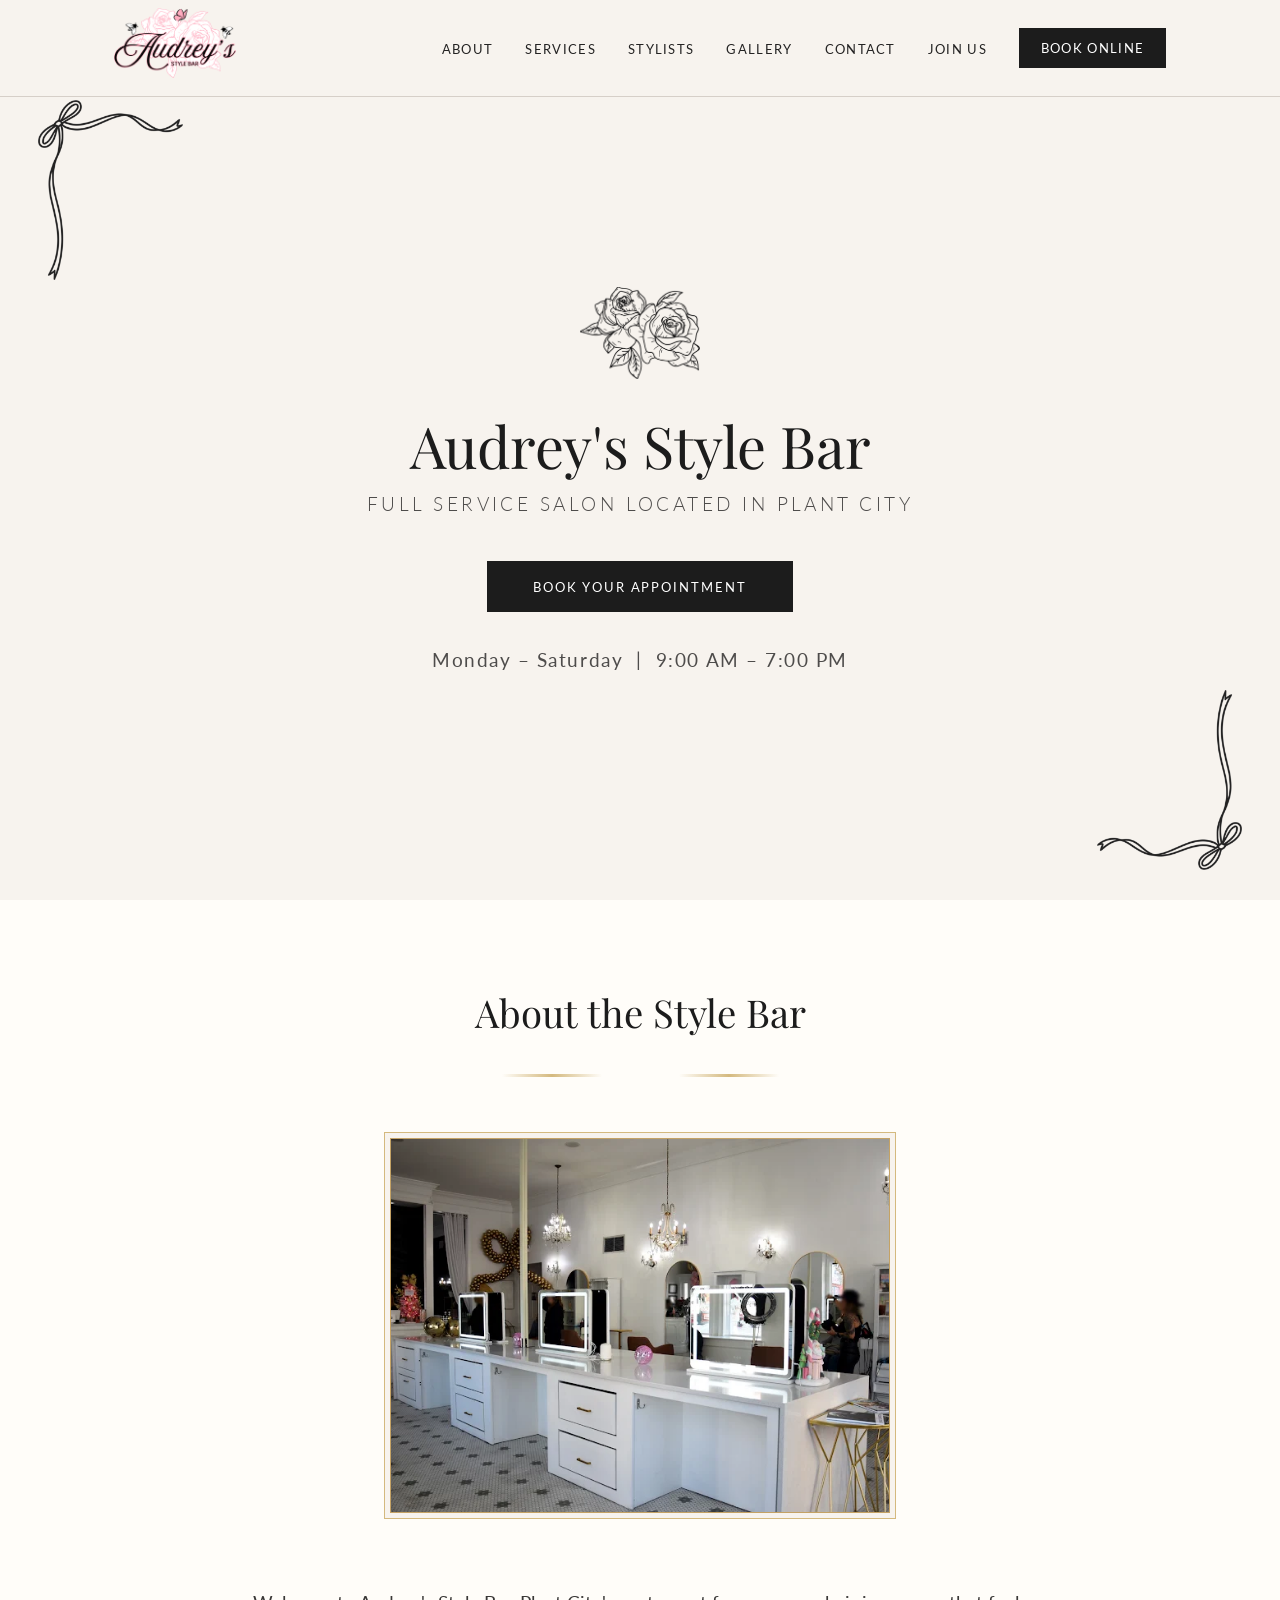
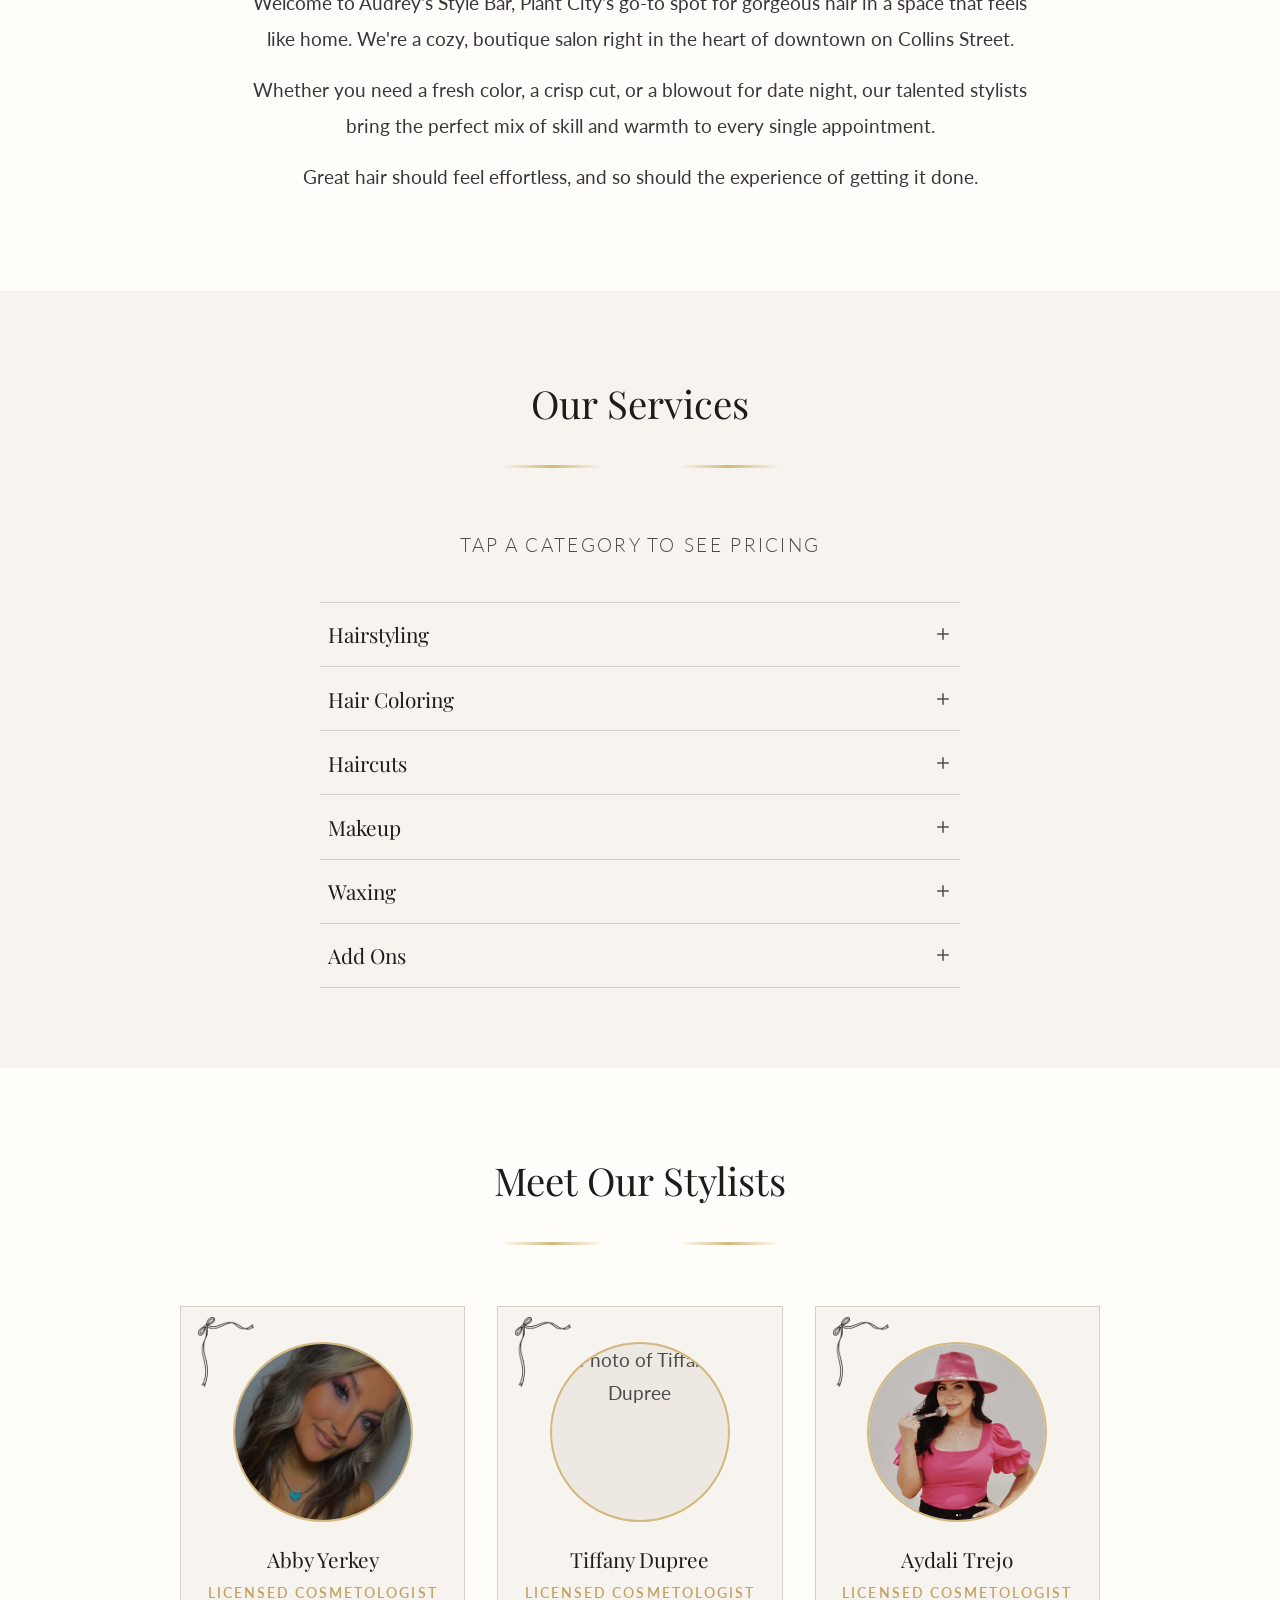
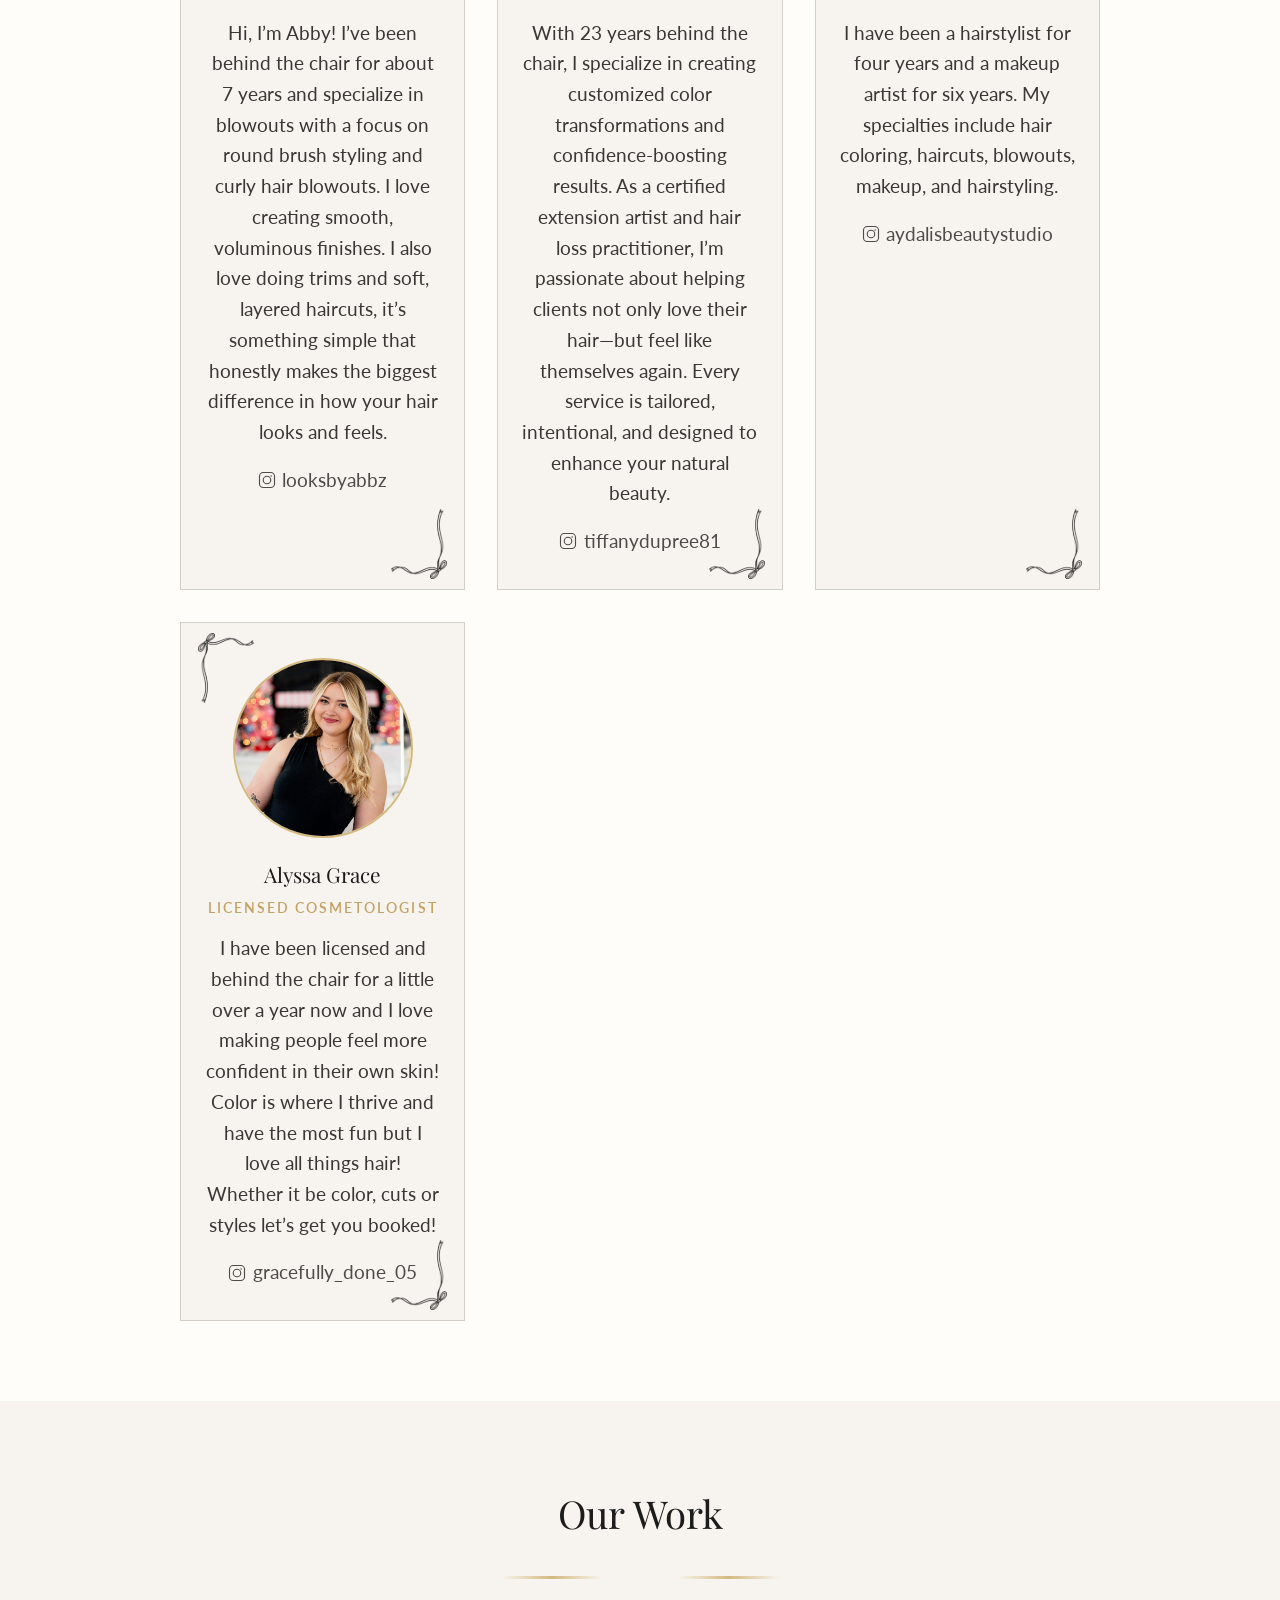
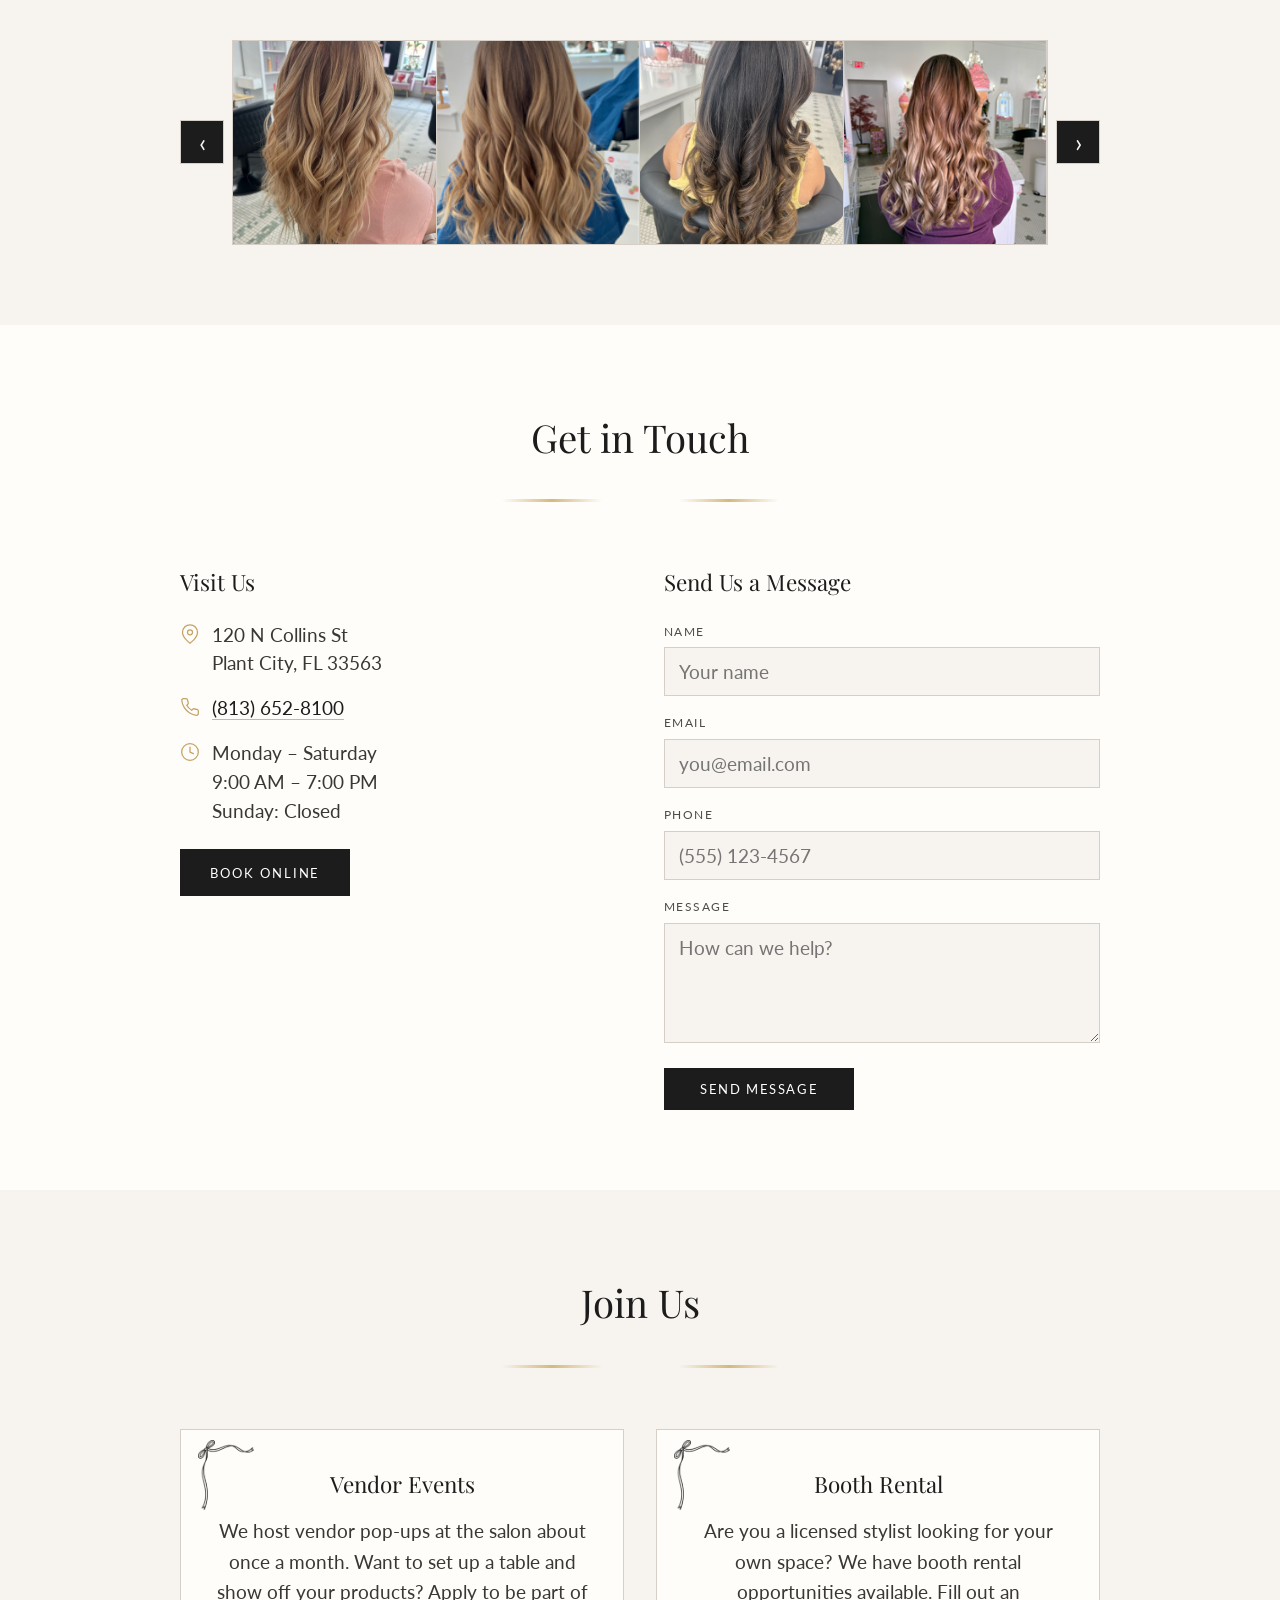
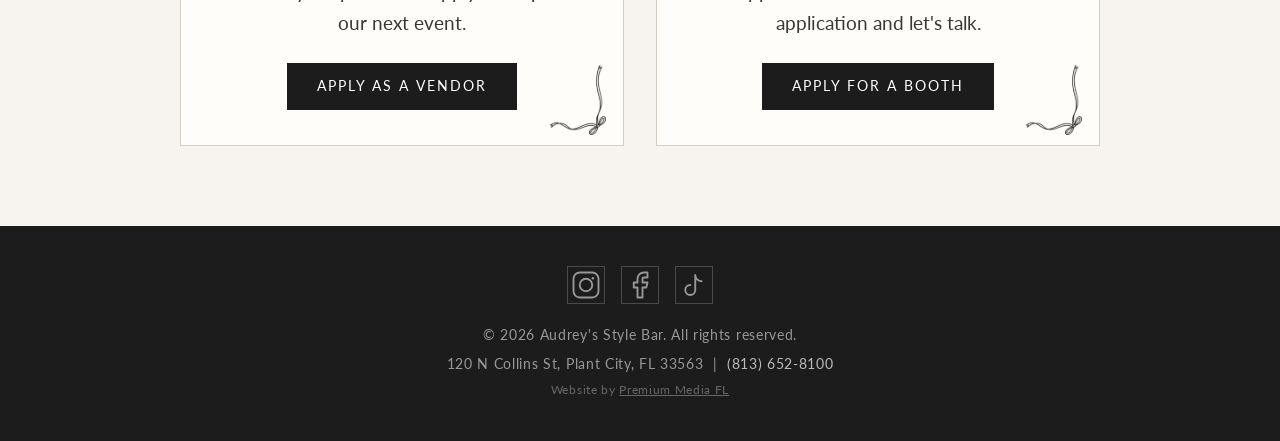
==== commit 84146cf7: "changed photo slider and added photos" ====
--- a/index.html
+++ b/index.html
@@ -307,16 +307,38 @@
           <svg class="rose-icon" viewBox="0 0 40 40" fill="none"><circle cx="20" cy="20" r="8" stroke="#C25A7C" stroke-width="1"/><path d="M12 20Q16 12 20 12Q24 12 28 20Q24 28 20 28Q16 28 12 20Z" stroke="#C25A7C" stroke-width=".8" fill="none"/><path d="M20 6Q24 13 20 20Q16 13 20 6Z" stroke="#C25A7C" stroke-width=".7" fill="none"/><path d="M20 34Q24 27 20 20Q16 27 20 34Z" stroke="#C25A7C" stroke-width=".7" fill="none"/></svg>
           <span class="line"></span>
         </div>
-        <div class="gallery-grid">
-          <div class="gallery-item"><img src="assets/photos/IMG_1790.webp" alt="Hair styling work by Audrey's Style Bar" loading="lazy"></div>
-          <div class="gallery-item"><img src="assets/photos/IMG_1932.webp" alt="Hair styling work by Audrey's Style Bar" loading="lazy"></div>
-          <div class="gallery-item"><img src="assets/photos/IMG_1998.webp" alt="Hair styling work by Audrey's Style Bar" loading="lazy"></div>
-          <div class="gallery-item"><img src="assets/photos/IMG_2518.webp" alt="Hair styling work by Audrey's Style Bar" loading="lazy"></div>
-          <div class="gallery-item"><img src="assets/photos/IMG_3101.webp" alt="Hair styling work by Audrey's Style Bar" loading="lazy"></div>
-          <div class="gallery-item"><img src="assets/photos/IMG_3193.webp" alt="Hair styling work by Audrey's Style Bar" loading="lazy"></div>
-          <div class="gallery-item"><img src="assets/photos/IMG_3454.webp" alt="Hair styling work by Audrey's Style Bar" loading="lazy"></div>
-          <div class="gallery-item"><img src="assets/photos/IMG_3554.webp" alt="Hair styling work by Audrey's Style Bar" loading="lazy"></div>
-        </div>
+      <div class="gallery-carousel">
+  <button class="carousel-btn carousel-prev" aria-label="Previous photos">&#8249;</button>
+  <div class="carousel-track-wrapper">
+    <div class="carousel-track" id="galleryTrack">
+            <div class="carousel-slide"><img src="assets/photos/image11.jpeg" alt="Hair styling work by Audrey's Style Bar" loading="lazy"></div>
+            <div class="carousel-slide"><img src="assets/photos/IMG_3101.webp" alt="Hair styling work by Audrey's Style Bar" loading="lazy"></div>
+            <div class="carousel-slide"><img src="assets/photos/image4.jpeg" alt="Hair styling work by Audrey's Style Bar" loading="lazy"></div>
+            <div class="carousel-slide"><img src="assets/photos/IMG_1932.webp" alt="Hair styling work by Audrey's Style Bar" loading="lazy"></div>
+            <div class="carousel-slide"><img src="assets/photos/image16.jpeg" alt="Hair styling work by Audrey's Style Bar" loading="lazy"></div>
+            <div class="carousel-slide"><img src="assets/photos/image1.jpeg" alt="Hair styling work by Audrey's Style Bar" loading="lazy"></div>
+            <div class="carousel-slide"><img src="assets/photos/IMG_3554.webp" alt="Hair styling work by Audrey's Style Bar" loading="lazy"></div>
+            <div class="carousel-slide"><img src="assets/photos/image9.jpeg" alt="Hair styling work by Audrey's Style Bar" loading="lazy"></div>
+            <div class="carousel-slide"><img src="assets/photos/image14.jpeg" alt="Hair styling work by Audrey's Style Bar" loading="lazy"></div>
+            <div class="carousel-slide"><img src="assets/photos/IMG_2518.webp" alt="Hair styling work by Audrey's Style Bar" loading="lazy"></div>
+            <div class="carousel-slide"><img src="assets/photos/image6.jpeg" alt="Hair styling work by Audrey's Style Bar" loading="lazy"></div>
+            <div class="carousel-slide"><img src="assets/photos/image0.jpeg" alt="Hair styling work by Audrey's Style Bar" loading="lazy"></div>
+            <div class="carousel-slide"><img src="assets/photos/IMG_3193.webp" alt="Hair styling work by Audrey's Style Bar" loading="lazy"></div>
+            <div class="carousel-slide"><img src="assets/photos/image12.jpeg" alt="Hair styling work by Audrey's Style Bar" loading="lazy"></div>
+            <div class="carousel-slide"><img src="assets/photos/IMG_1790.webp" alt="Hair styling work by Audrey's Style Bar" loading="lazy"></div>
+            <div class="carousel-slide"><img src="assets/photos/image17.jpeg" alt="Hair styling work by Audrey's Style Bar" loading="lazy"></div>
+            <div class="carousel-slide"><img src="assets/photos/image8.jpeg" alt="Hair styling work by Audrey's Style Bar" loading="lazy"></div>
+            <div class="carousel-slide"><img src="assets/photos/IMG_1998.webp" alt="Hair styling work by Audrey's Style Bar" loading="lazy"></div>
+            <div class="carousel-slide"><img src="assets/photos/image15.jpeg" alt="Hair styling work by Audrey's Style Bar" loading="lazy"></div>
+            <div class="carousel-slide"><img src="assets/photos/image2.jpeg" alt="Hair styling work by Audrey's Style Bar" loading="lazy"></div>
+            <div class="carousel-slide"><img src="assets/photos/IMG_3454.webp" alt="Hair styling work by Audrey's Style Bar" loading="lazy"></div>
+            <div class="carousel-slide"><img src="assets/photos/image10.jpeg" alt="Hair styling work by Audrey's Style Bar" loading="lazy"></div>
+            <div class="carousel-slide"><img src="assets/photos/image7.jpeg" alt="Hair styling work by Audrey's Style Bar" loading="lazy"></div>
+            <div class="carousel-slide"><img src="assets/photos/image13.jpeg" alt="Hair styling work by Audrey's Style Bar" loading="lazy"></div>
+            <div class="carousel-slide"><img src="assets/photos/image5.jpeg" alt="Hair styling work by Audrey's Style Bar" loading="lazy"></div>
+          </div>
+        </div>
+        <button class="carousel-btn carousel-next" aria-label="Next photos">&#8250;</button>
       </div>
     </section>
 
@@ -460,5 +482,39 @@
     document.querySelectorAll('.fade-in').forEach(el => observer.observe(el));
 
   </script>
+  <script>
+  (function() {
+    const track = document.getElementById('galleryTrack');
+    const total = track.children.length;
+    let position = 0;
+
+    function getVisible() {
+        if (window.innerWidth <= 700) return 1;
+        if (window.innerWidth <= 900) return 3;
+        return 4;
+      }
+
+    function update() {
+      const max = total - getVisible();
+      if (position > max) position = max;
+      if (position < 0) position = 0;
+      track.style.transform = `translateX(-${position * (100 / getVisible())}%)`;
+    }
+
+    document.querySelector('.carousel-next').addEventListener('click', () => {
+      position += getVisible();
+      if (position >= total) position = 0;
+      update();
+    });
+
+    document.querySelector('.carousel-prev').addEventListener('click', () => {
+      position -= getVisible();
+      if (position < 0) position = Math.max(0, total - getVisible());
+      update();
+    });
+
+    window.addEventListener('resize', update);
+  })();
+  </script>
 </body>
 </html>
--- a/styles.css
+++ b/styles.css
@@ -495,29 +495,67 @@
 .ig-link:focus-visible { color: var(--gold); }
 .ig-link svg { width: 18px; height: 18px; }
 
-/* ── GALLERY ── */
-.gallery { background: var(--cream); }
-.gallery-grid {
-  display: grid;
-  grid-template-columns: repeat(4, 1fr);
-  gap: 4px;
-}
-.gallery-item {
+/* ── GALLERY CAROUSEL ── */
+.gallery-carousel {
+  position: relative;
+  display: flex;
+  align-items: center;
+  gap: 0.5rem;
+}
+.carousel-track-wrapper {
+  overflow: hidden;
+  flex: 1;
+  border: 1px solid var(--rule);
+}
+.carousel-track {
+  display: flex;
+  transition: transform 0.45s ease;
+}
+.carousel-slide {
+  flex: 0 0 25%;  /* 6 per row on desktop */
   aspect-ratio: 1;
-  background: var(--cream-dark);
   overflow: hidden;
+  border-right: 1px solid var(--rule);
+  box-sizing: border-box;
+}
+.carousel-slide img {
+  width: 100%;
+  height: 100%;
+  object-fit: cover;
+  display: block;
+  transition: opacity 0.3s;
+}
+.carousel-slide img:hover { opacity: 0.85; }
+.carousel-btn {
+  background: var(--black);
+  color: var(--cream);
+  border: 1px solid var(--rule);
+  width: 44px;
+  height: 44px;
+  font-size: 1.6rem;
+  cursor: pointer;
   display: flex;
   align-items: center;
   justify-content: center;
-  font-size: 1.2rem;
-  color: var(--gray-light);
-  border: 1px solid var(--rule);
-  transition: opacity 0.3s;
-  cursor: pointer;
-}
-.gallery-item:hover { opacity: 0.85; }
-.gallery-item img { width: 100%; height: 100%; object-fit: cover; }
-
+  flex-shrink: 0;
+  transition: background 0.3s, color 0.3s;
+  font-family: inherit;
+}
+.carousel-btn:hover {
+  background: var(--gold);
+  color: var(--black);
+}
+.carousel-btn:focus-visible {
+  outline: 2px solid var(--gold);
+  outline-offset: 2px;
+}
+
+@media (max-width: 900px) {
+  .carousel-slide { flex: 0 0 33.333%; }  /* 5 per row */
+}
+@media (max-width: 700px) {
+  .carousel-slide { flex: 0 0 100%; }
+}
 /* ── CONTACT ── */
 .contact { background: var(--warm-white); }
 .contact-grid {
@@ -691,7 +729,6 @@
 /* ── RESPONSIVE ── */
 @media (max-width: 900px) {
   .stylist-grid { grid-template-columns: repeat(2, 1fr); }
-  .gallery-grid { grid-template-columns: repeat(3, 1fr); }
   .contact-grid { grid-template-columns: 1fr; }
   .join-grid { grid-template-columns: 1fr; }
   .about-image { max-width: 100%; }
@@ -712,7 +749,6 @@
   .nav-links.open { right: 0; }
   .hamburger { display: block; }
   .stylist-grid { grid-template-columns: 1fr; max-width: 340px; margin: 0 auto; }
-  .gallery-grid { grid-template-columns: repeat(2, 1fr); }
   .hero h1 { font-size: 2.2rem; }
   .hero { padding: 8rem 2.5rem 4rem; }
   .hero::before {
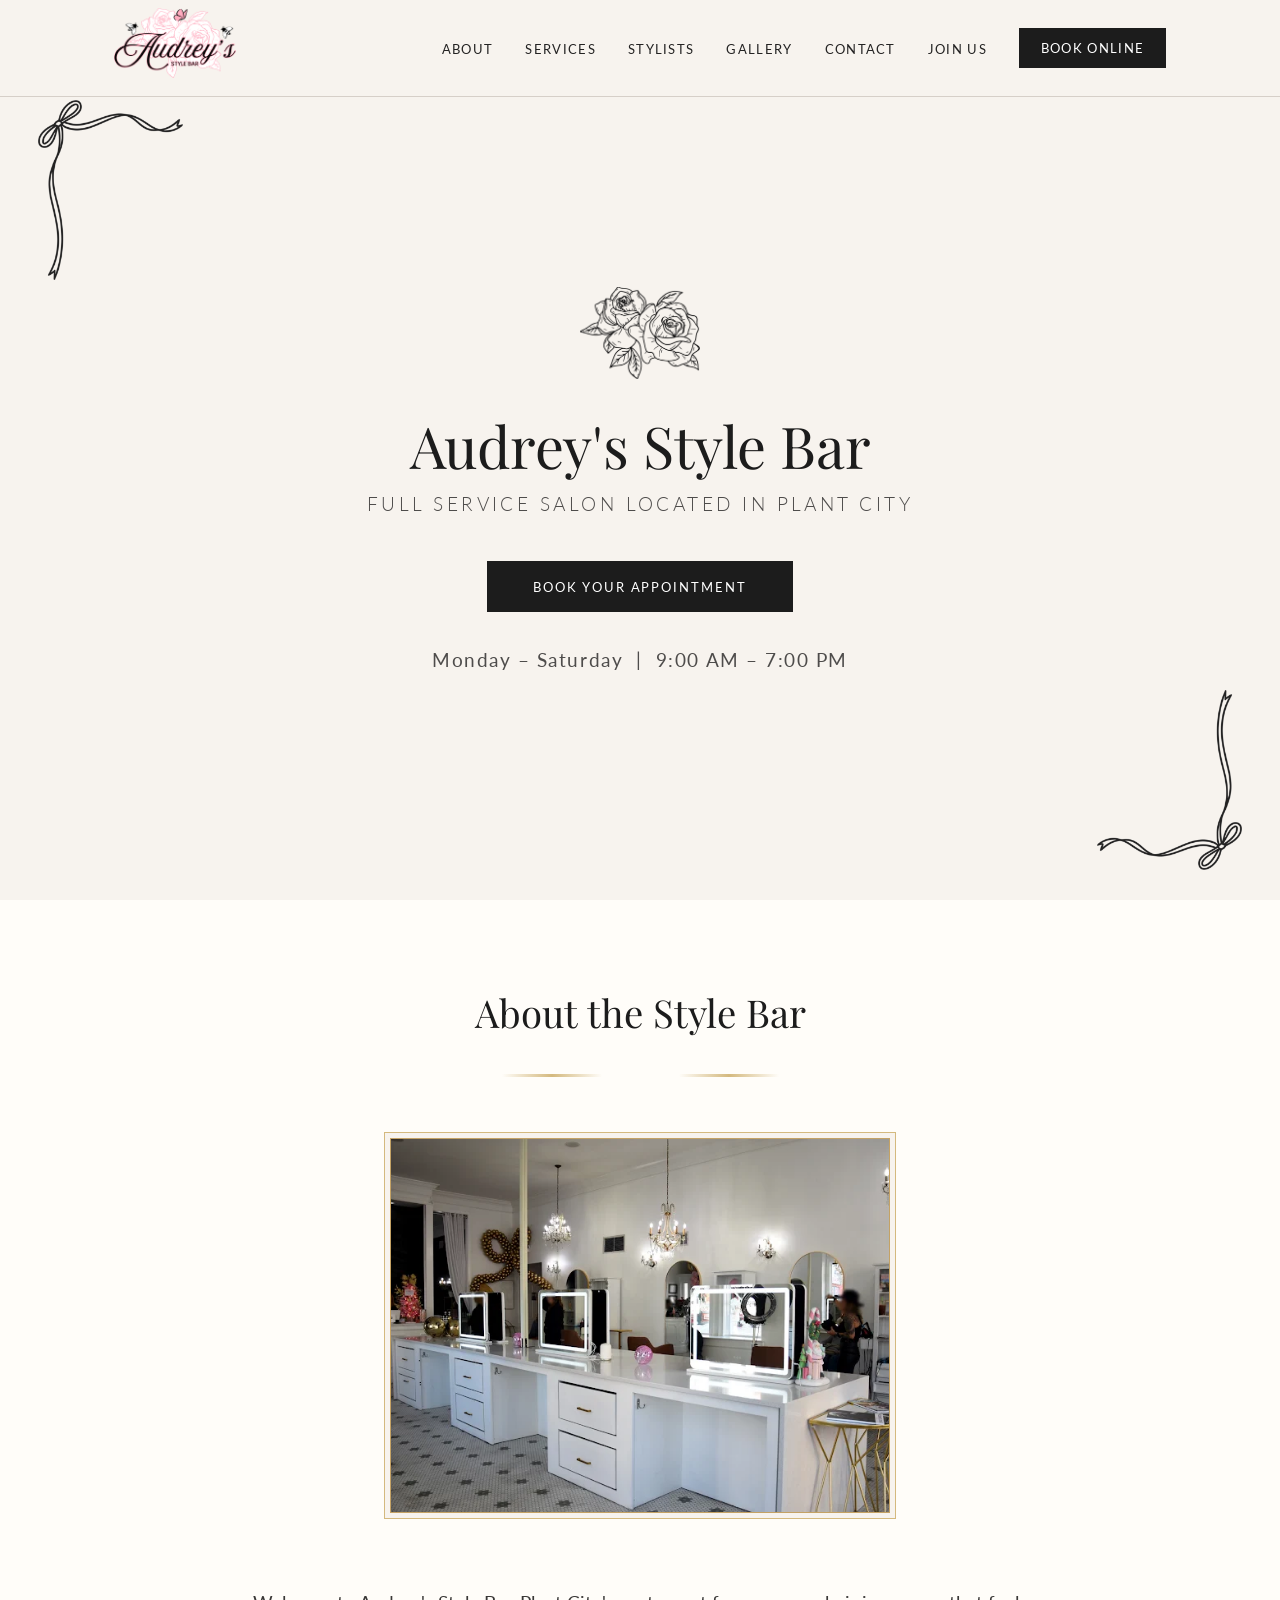
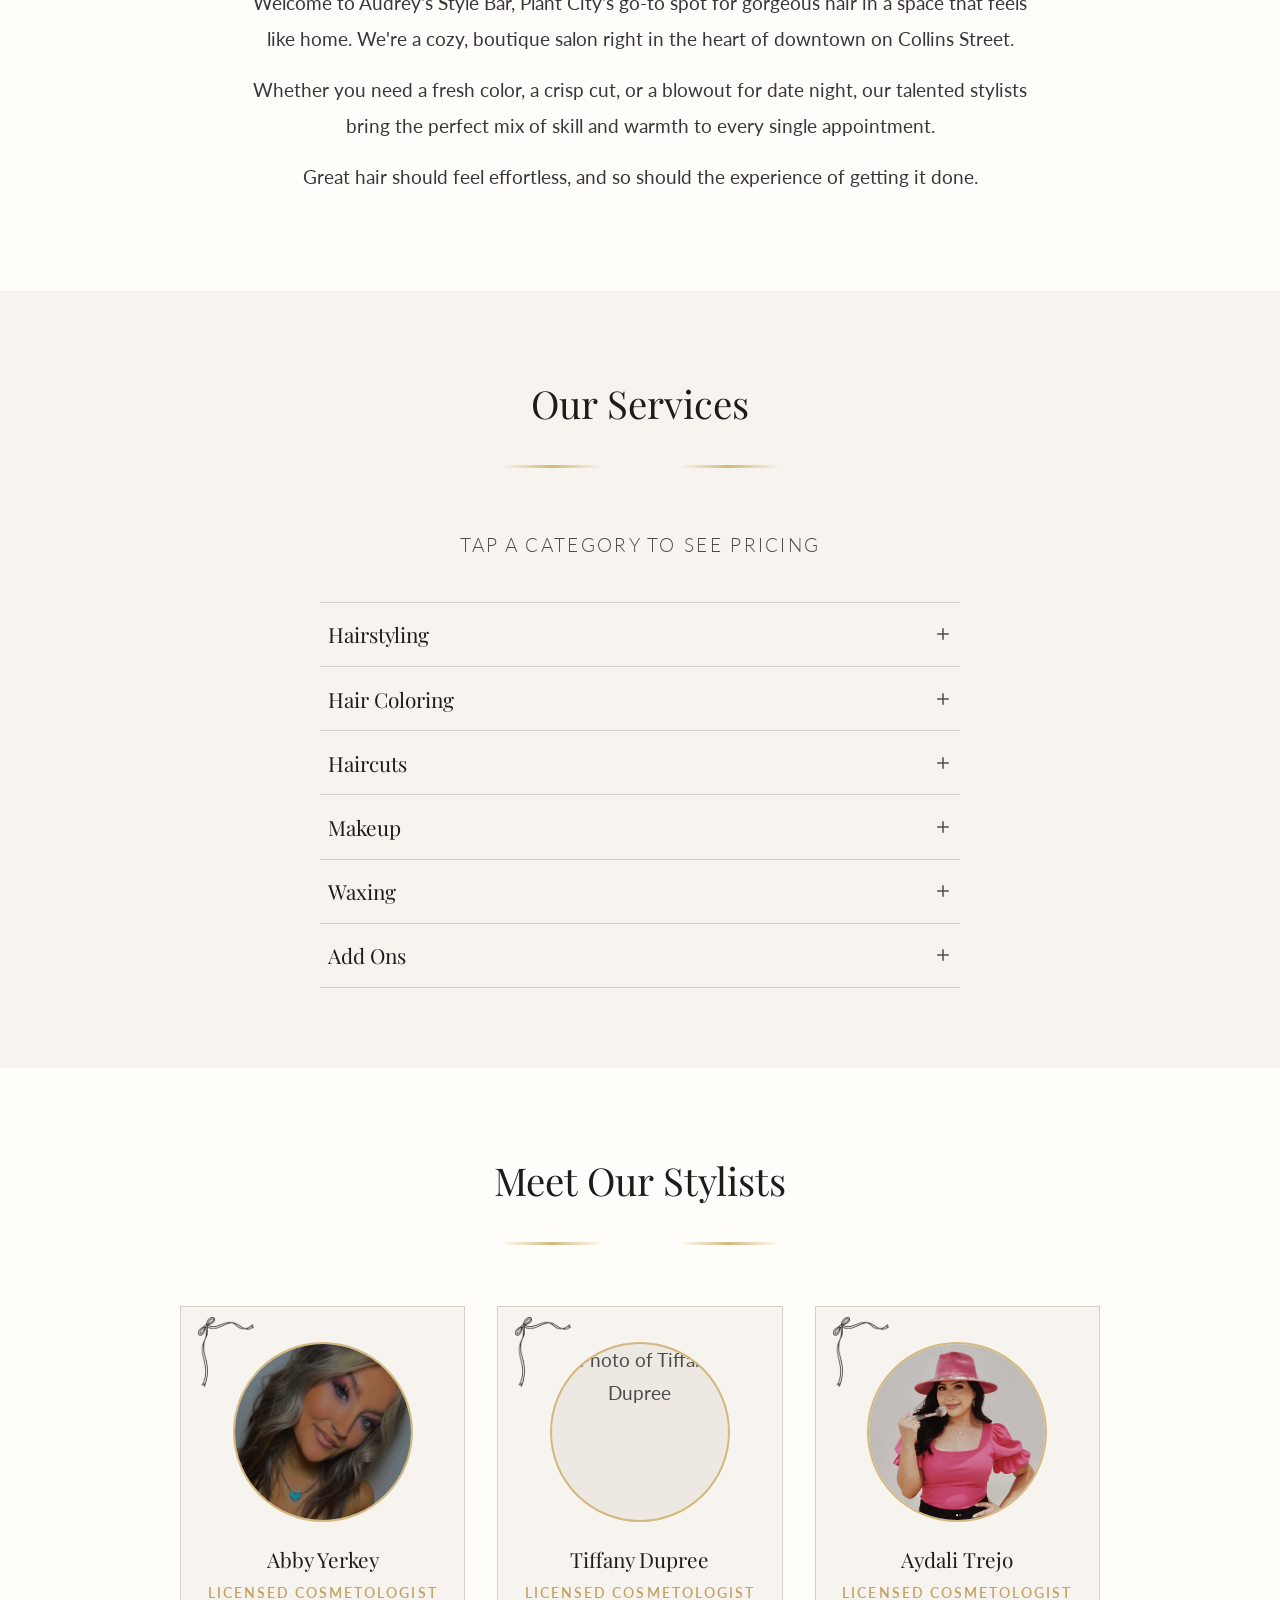
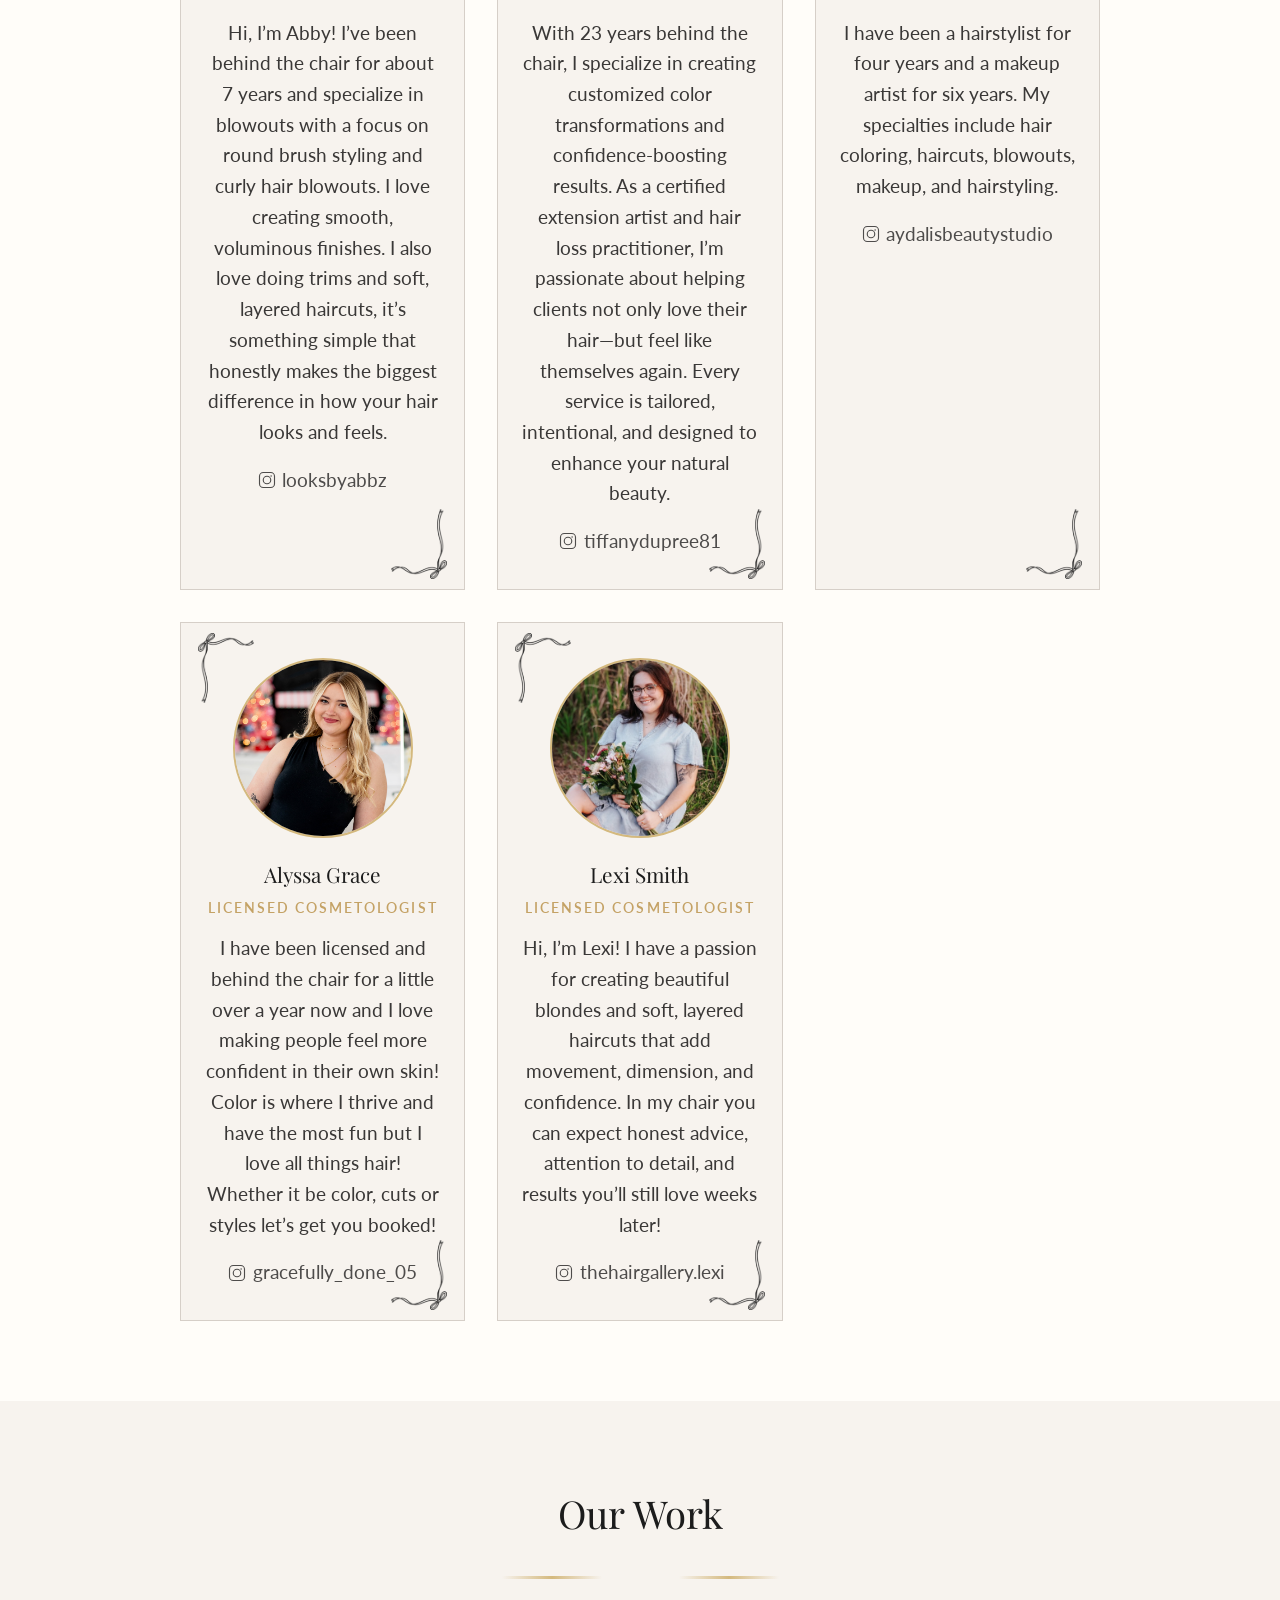
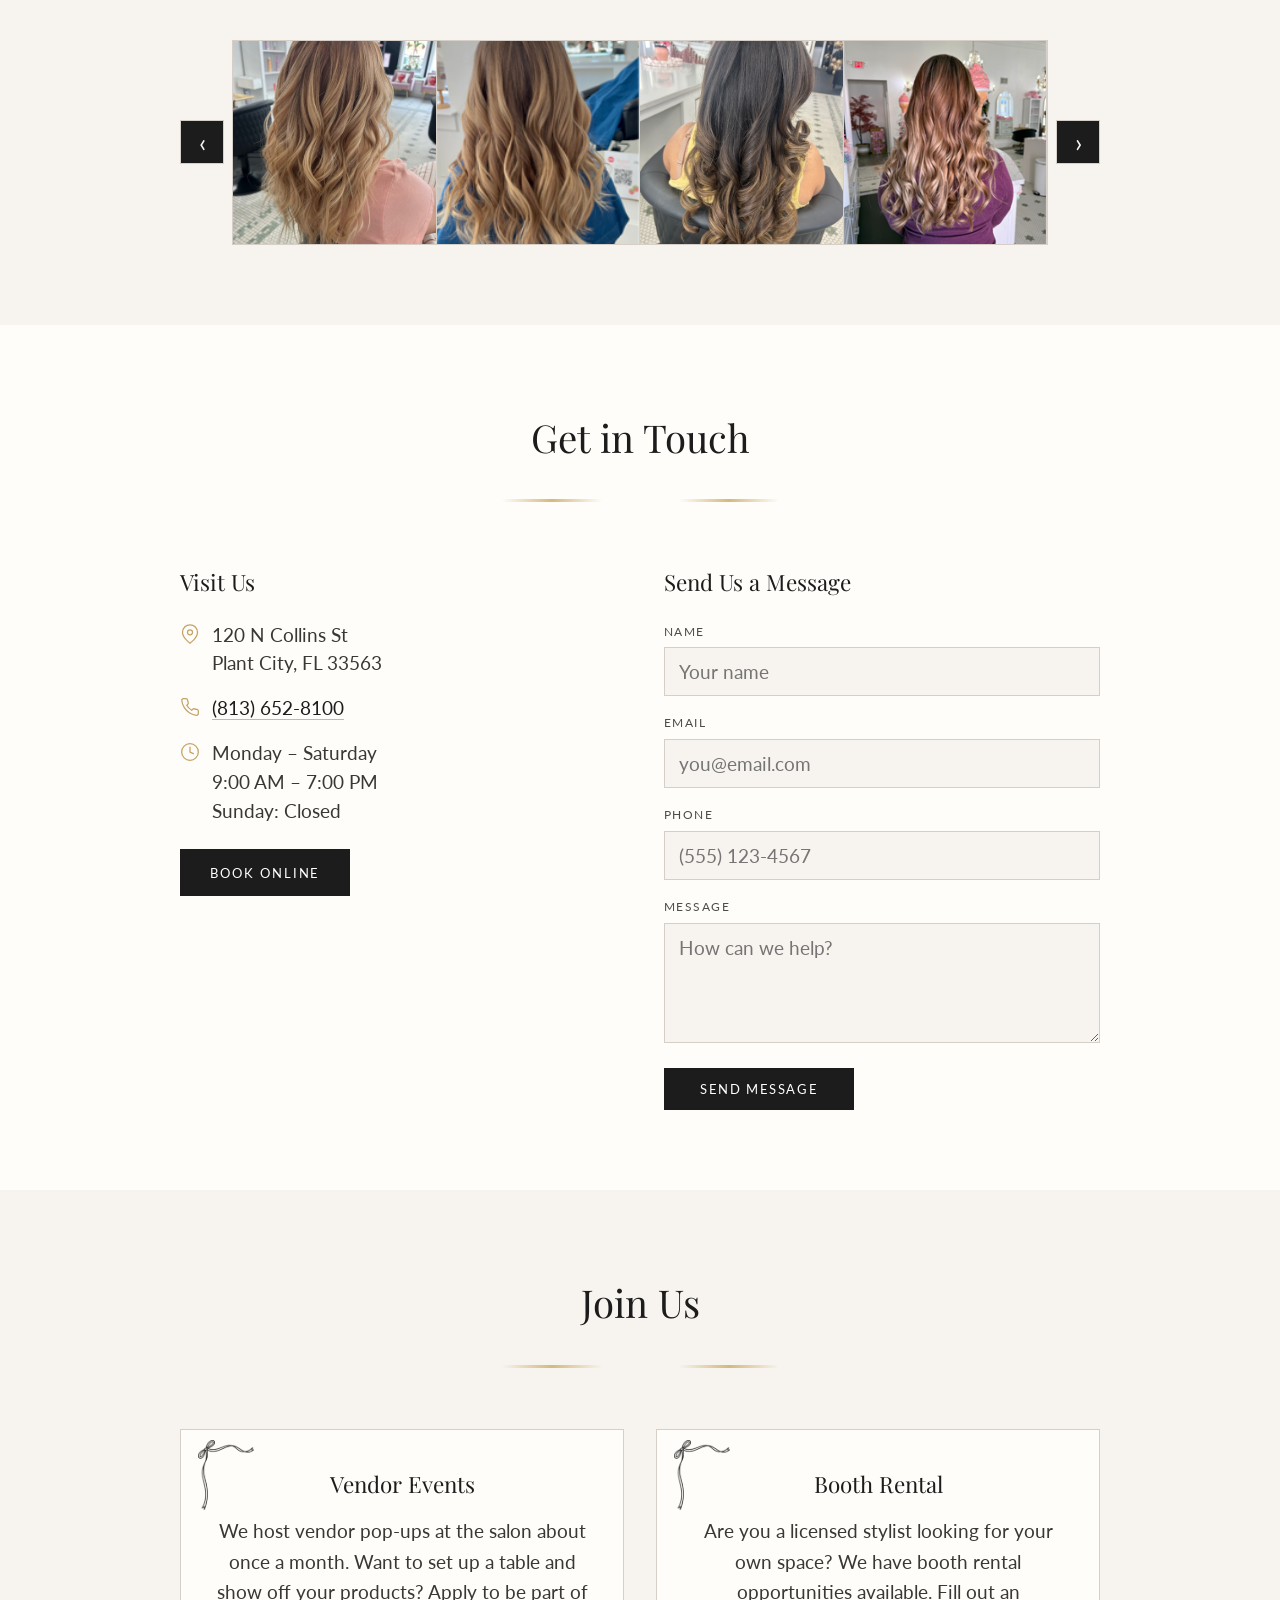
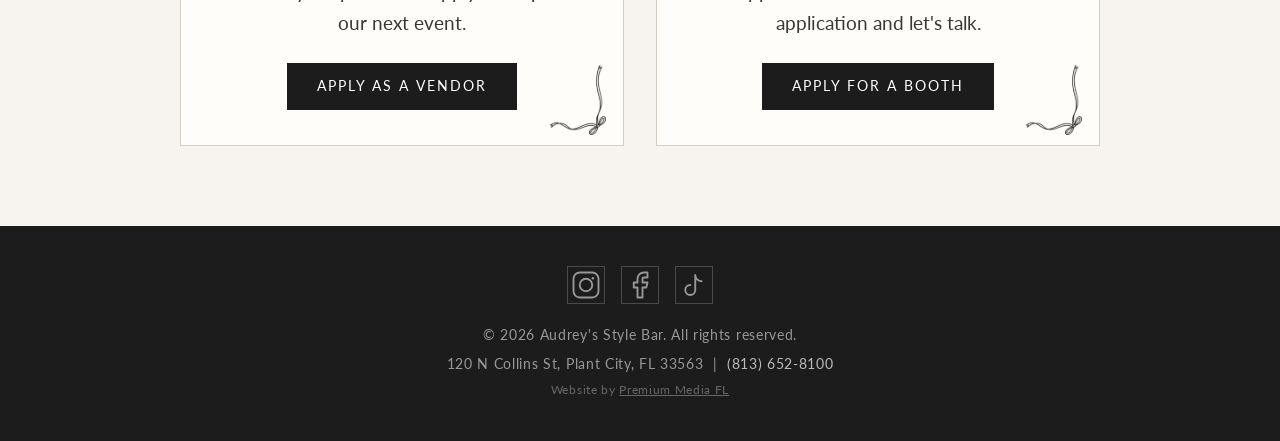
==== commit c96ad33e: "added new stylist" ====
--- a/index.html
+++ b/index.html
@@ -294,6 +294,23 @@
               gracefully_done_05
             </a>
           </div>
+
+          <div class="stylist-card fade-in">
+            <div class="stylist-photo" aria-label="Photo of Lexi Smith">
+                <img src="assets/stylists/Lexi.jpeg" alt="Photo of Lexi Smith">
+                </div>
+            <h3>Lexi Smith</h3>
+            <h4 class="stylist-role">Licensed Cosmetologist</h4>
+            <p class="stylist-bio">Hi, I’m Lexi! 
+              I have a passion for creating beautiful blondes and soft, layered haircuts that add movement, dimension, and confidence. 
+
+              In my chair you can expect honest advice, attention to detail, and results you’ll still love weeks later! </p>
+            <a href="https://www.instagram.com/thehairgallery.lexi/" class="ig-link" target="_blank" rel="noopener noreferrer" aria-label="Alyssa Grace on Instagram">
+              <svg viewBox="0 0 24 24" fill="none" stroke="currentColor" stroke-width="1.5" stroke-linecap="round" stroke-linejoin="round"><rect x="2" y="2" width="20" height="20" rx="5"/><circle cx="12" cy="12" r="5"/><circle cx="17.5" cy="6.5" r="1" fill="currentColor" stroke="none"/></svg>
+              thehairgallery.lexi
+            </a>
+          </div>
+
         </div>
       </div>
     </section>
--- a/styles.css
+++ b/styles.css
@@ -455,6 +455,9 @@
   object-position: 50% 25%;
 }
 .stylist-card:nth-child(2) .stylist-photo img {
+  object-position: 50% 20%;
+}
+.stylist-card:nth-child(5) .stylist-photo img {
   object-position: 50% 20%;
 }
 
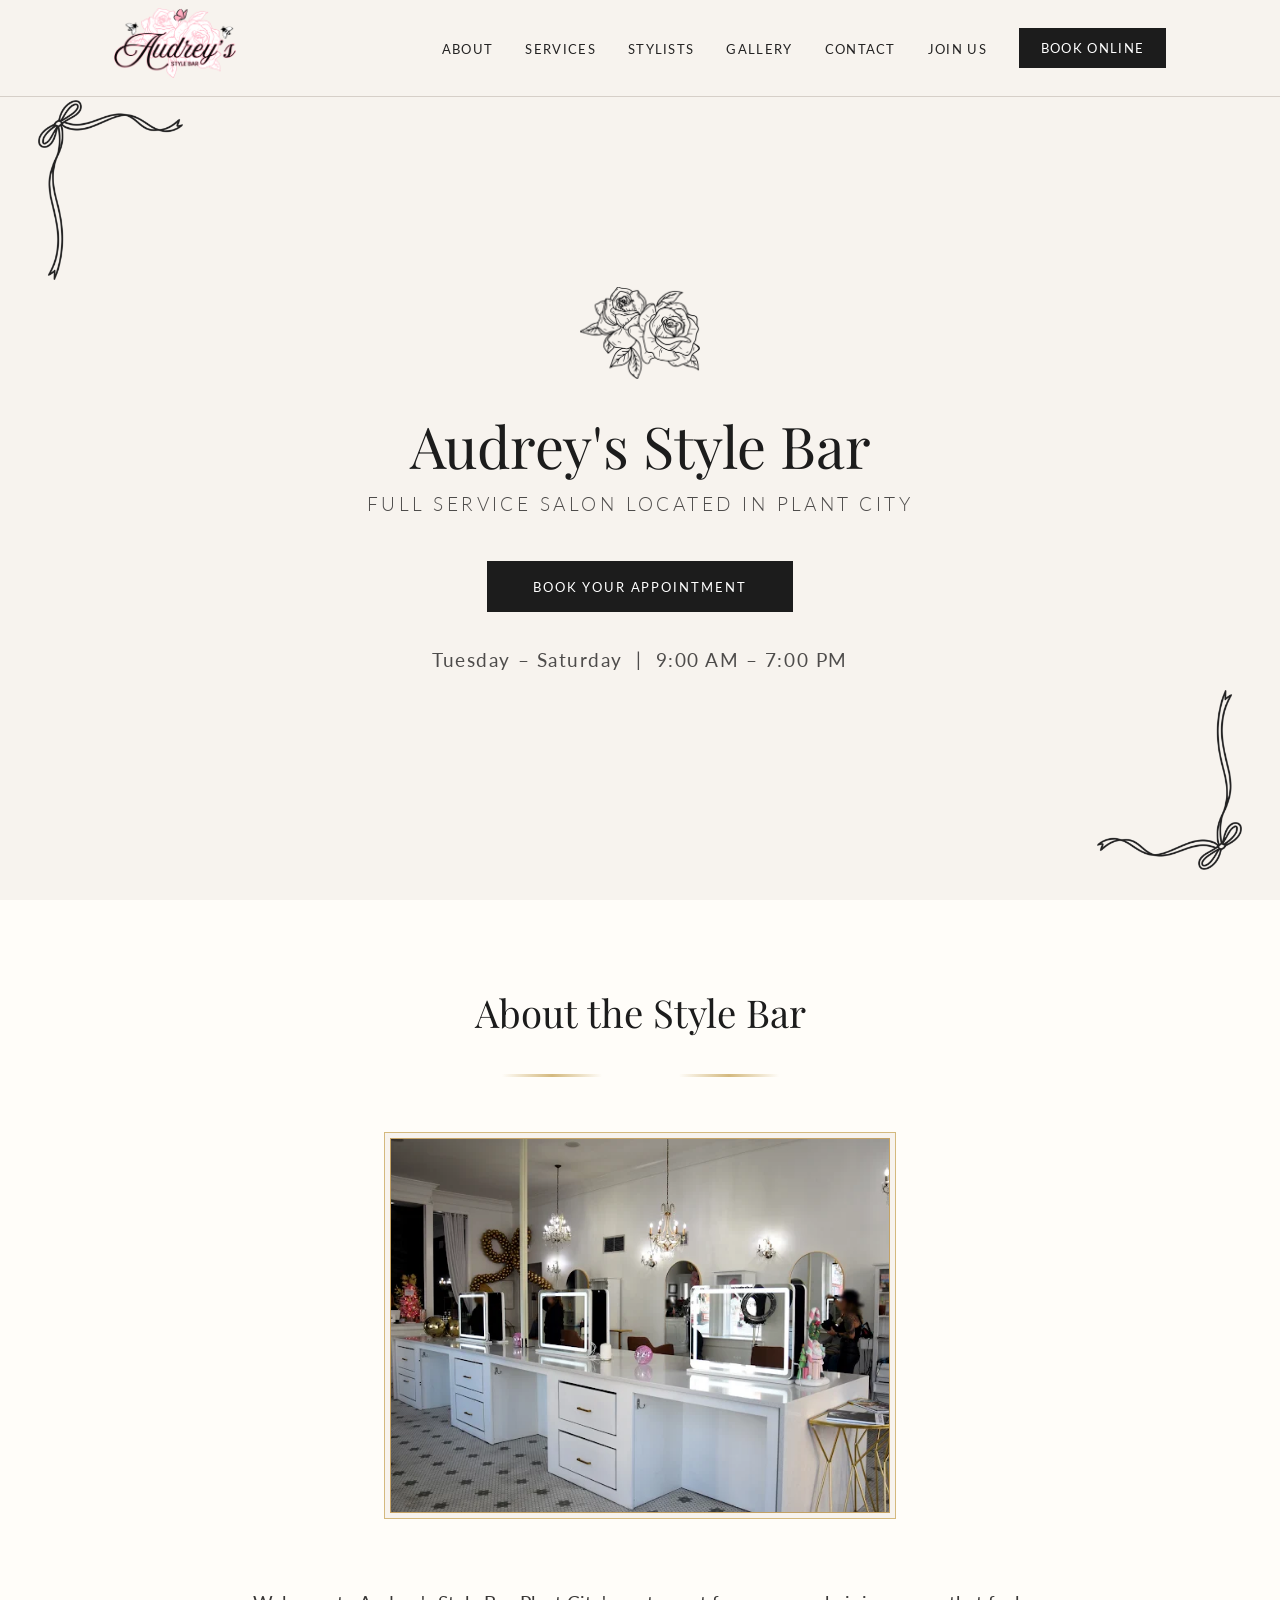
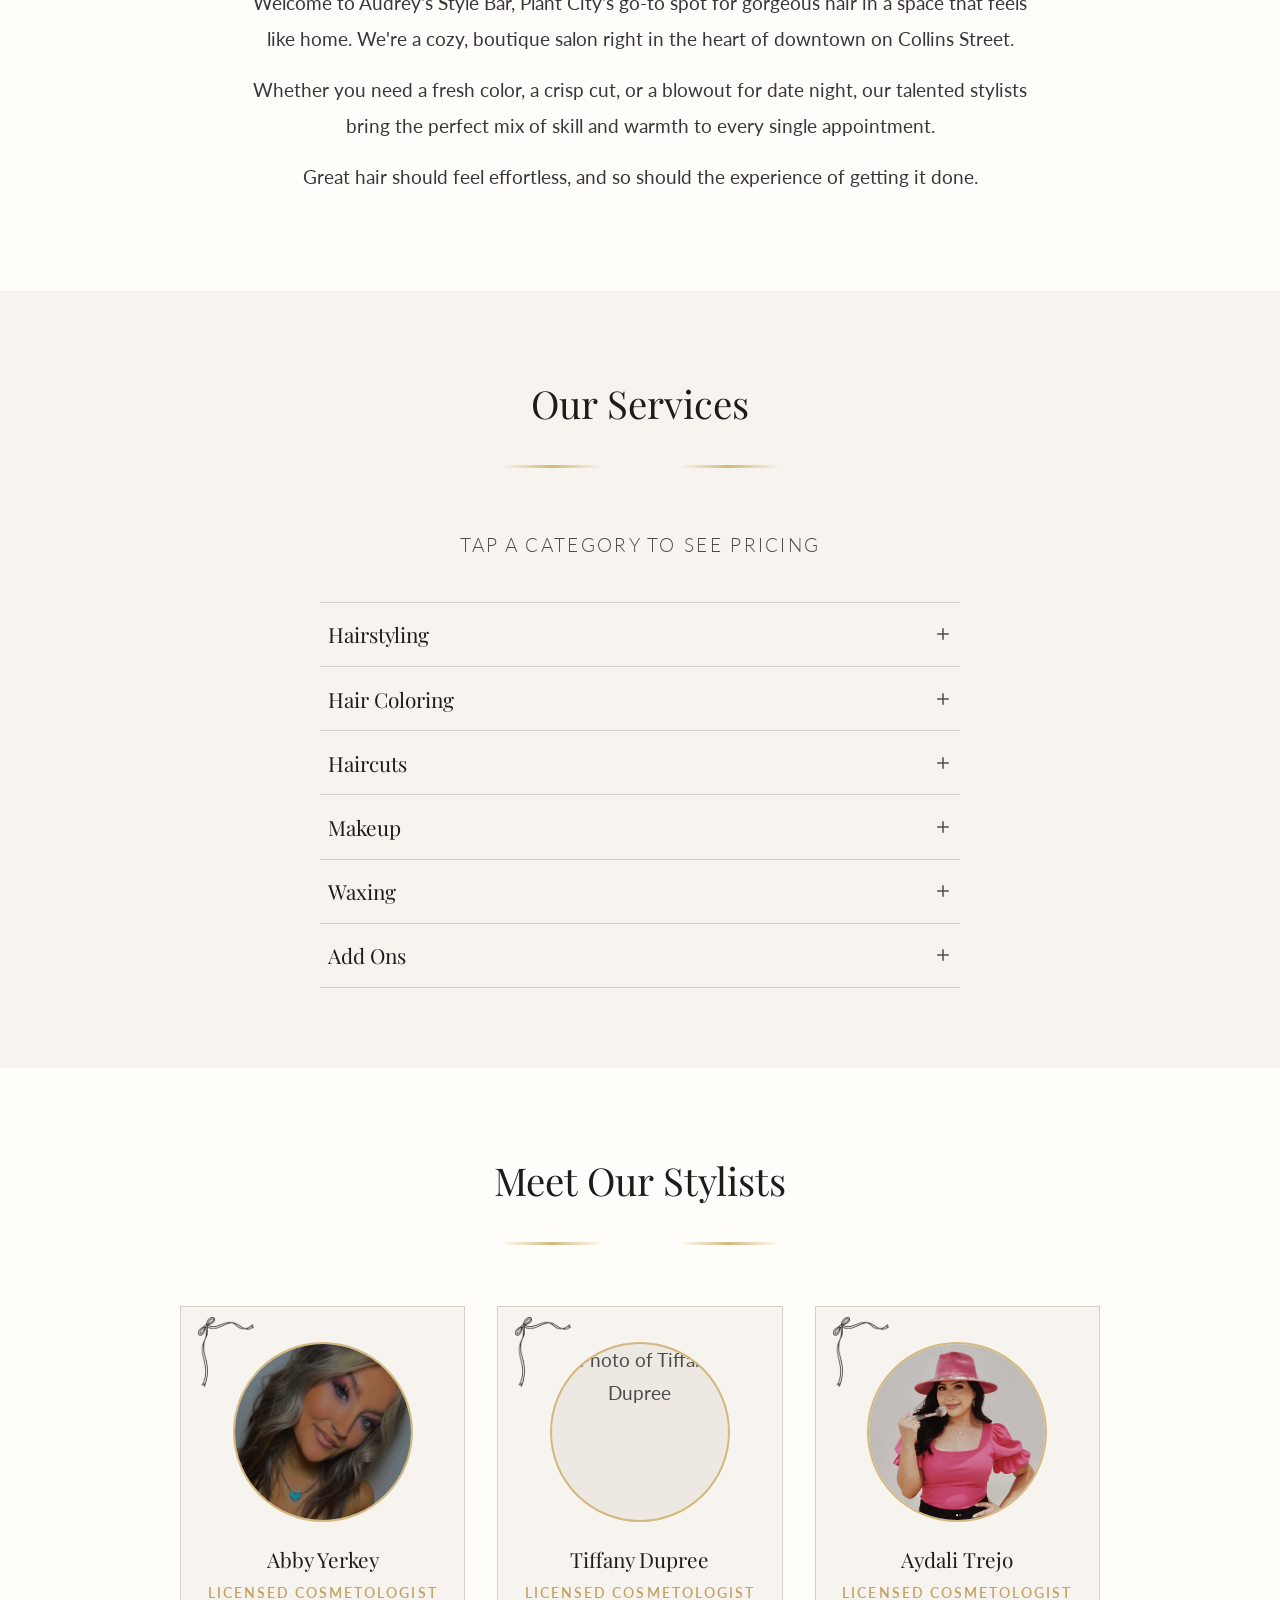
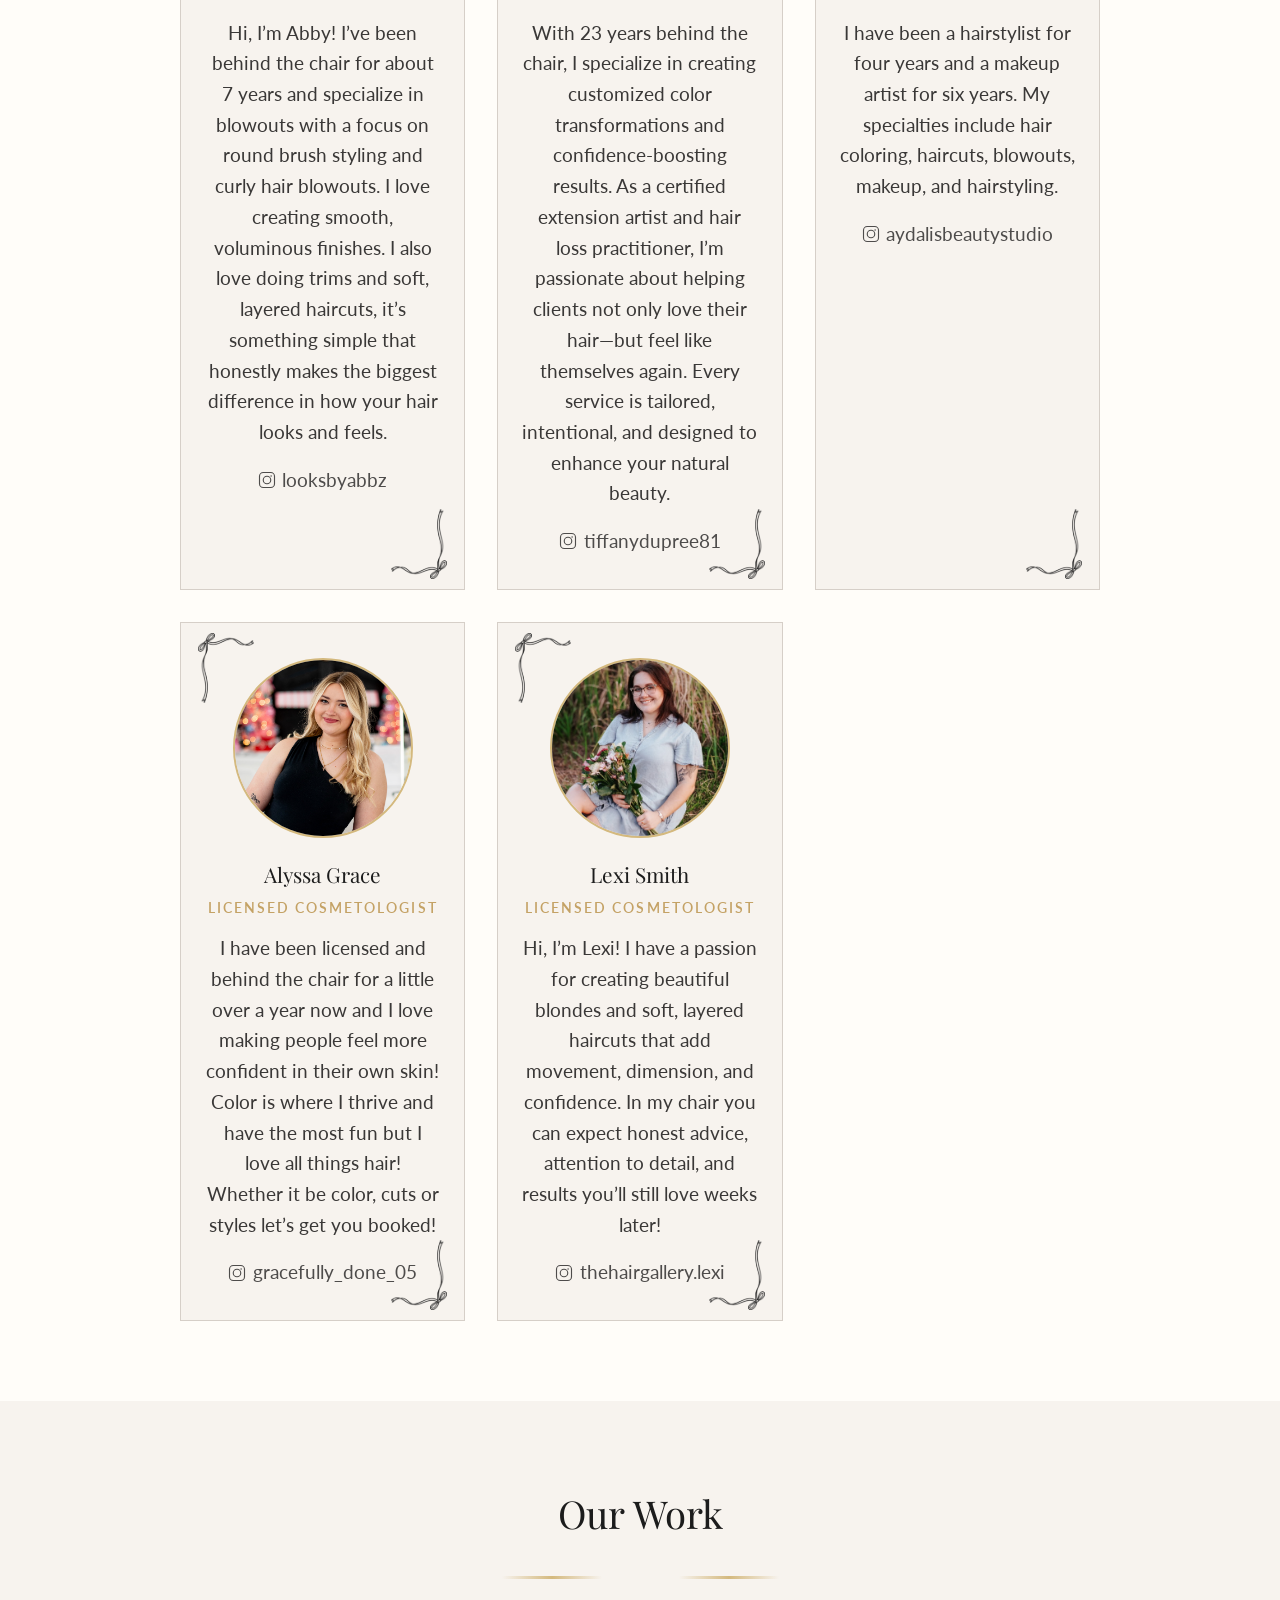
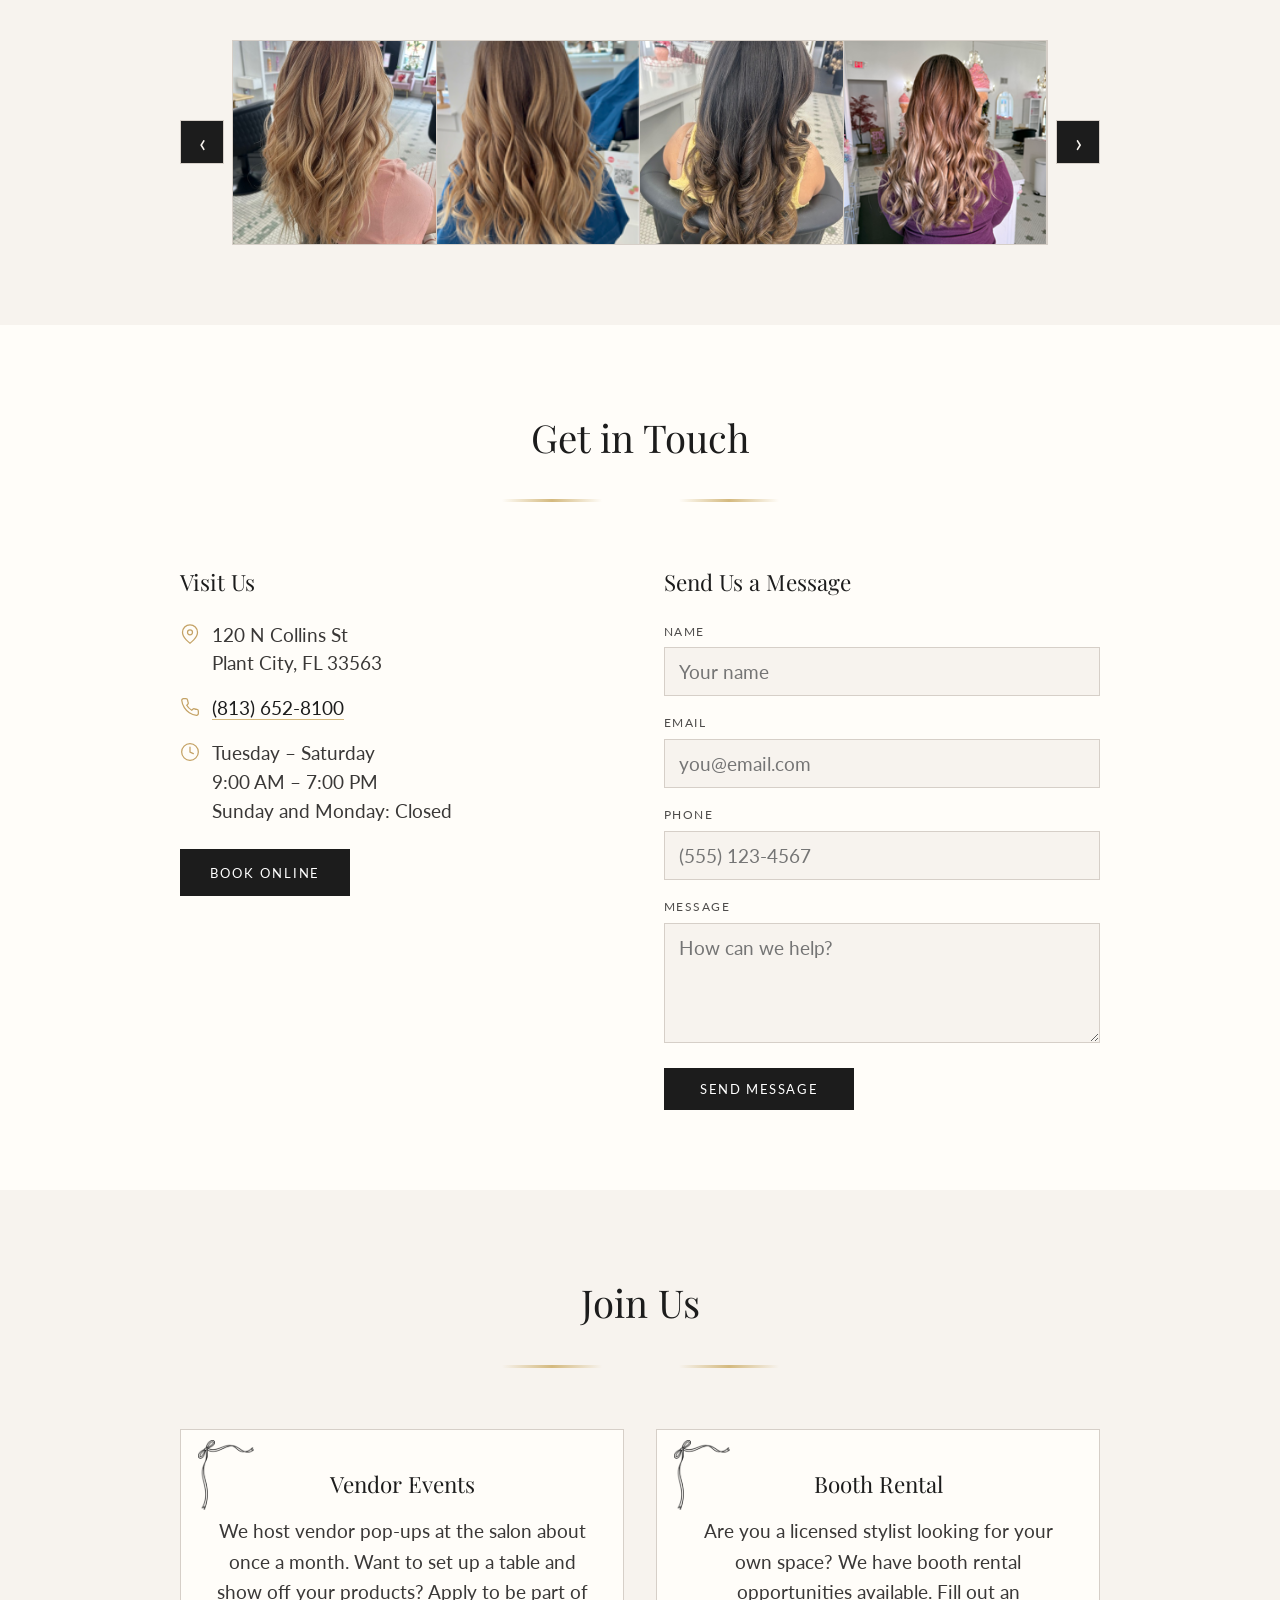
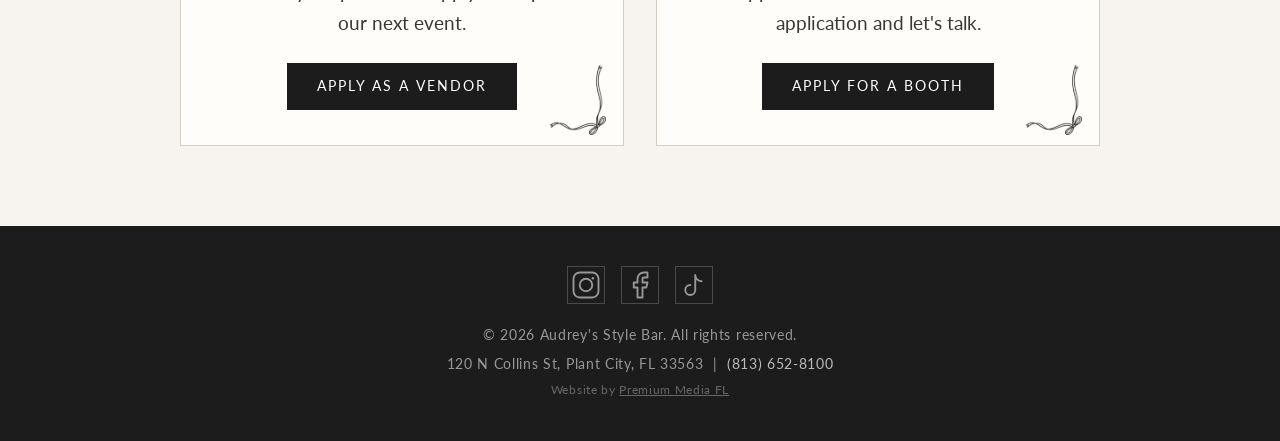
==== commit 43dc83ed: "updated hours" ====
--- a/index.html
+++ b/index.html
@@ -30,7 +30,7 @@
     "telephone": "+1-813-652-8100",
     "openingHoursSpecification": {
       "@type": "OpeningHoursSpecification",
-      "dayOfWeek": ["Monday","Tuesday","Wednesday","Thursday","Friday","Saturday"],
+      "dayOfWeek": ["Tuesday","Wednesday","Thursday","Friday","Saturday"],
       "opens": "09:00",
       "closes": "19:00"
     },
@@ -43,6 +43,14 @@
   <link href="https://fonts.googleapis.com/css2?family=Playfair+Display:ital,wght@0,400;0,600;0,700;1,400&family=Lato:wght@300;400;700&display=swap" rel="stylesheet">
 
   <link rel="stylesheet" href="styles.css">
+  <!-- Google Analytics -->
+    <script async src="https://www.googletagmanager.com/gtag/js?id=G-8W7SMGRJM0"></script>
+    <script>
+      window.dataLayer = window.dataLayer || [];
+      function gtag(){dataLayer.push(arguments);}
+      gtag('js', new Date());
+      gtag('config', 'G-8W7SMGRJM0');
+    </script>
 </head>
 <body>
   <a href="#main" class="skip-link">Skip to main content</a>
@@ -79,7 +87,7 @@
         <h1>Audrey's Style Bar</h1>
         <p class="hero-tagline">Full Service Salon Located in Plant City</p>
         <a href="https://book.squareup.com/appointments/41ot5u1szs723i/location/LVKQ8S0NCQE3R/services" class="btn-primary" target="_blank" rel="noopener noreferrer">Book Your Appointment</a>
-        <p class="hero-hours">Monday &ndash; Saturday &nbsp;|&nbsp; 9:00 AM &ndash; 7:00 PM</p>
+        <p class="hero-hours">Tuesday &ndash; Saturday &nbsp;|&nbsp; 9:00 AM &ndash; 7:00 PM</p>
       </div>
     </section>
 
@@ -382,7 +390,7 @@
             </div>
             <div class="contact-detail">
               <svg viewBox="0 0 24 24" fill="none" stroke="currentColor" stroke-width="1.5" stroke-linecap="round"><circle cx="12" cy="12" r="10"/><polyline points="12 6 12 12 16 14"/></svg>
-              <p>Monday &ndash; Saturday<br>9:00 AM &ndash; 7:00 PM<br>Sunday: Closed</p>
+              <p>Tuesday &ndash; Saturday<br>9:00 AM &ndash; 7:00 PM<br>Sunday and Monday: Closed</p>
             </div>
             <div style="margin-top:1.5rem;">
               <a href="https://book.squareup.com/appointments/41ot5u1szs723i/location/LVKQ8S0NCQE3R/services" class="btn-primary" target="_blank" rel="noopener noreferrer" style="padding:0.7rem 1.8rem;">Book Online</a>
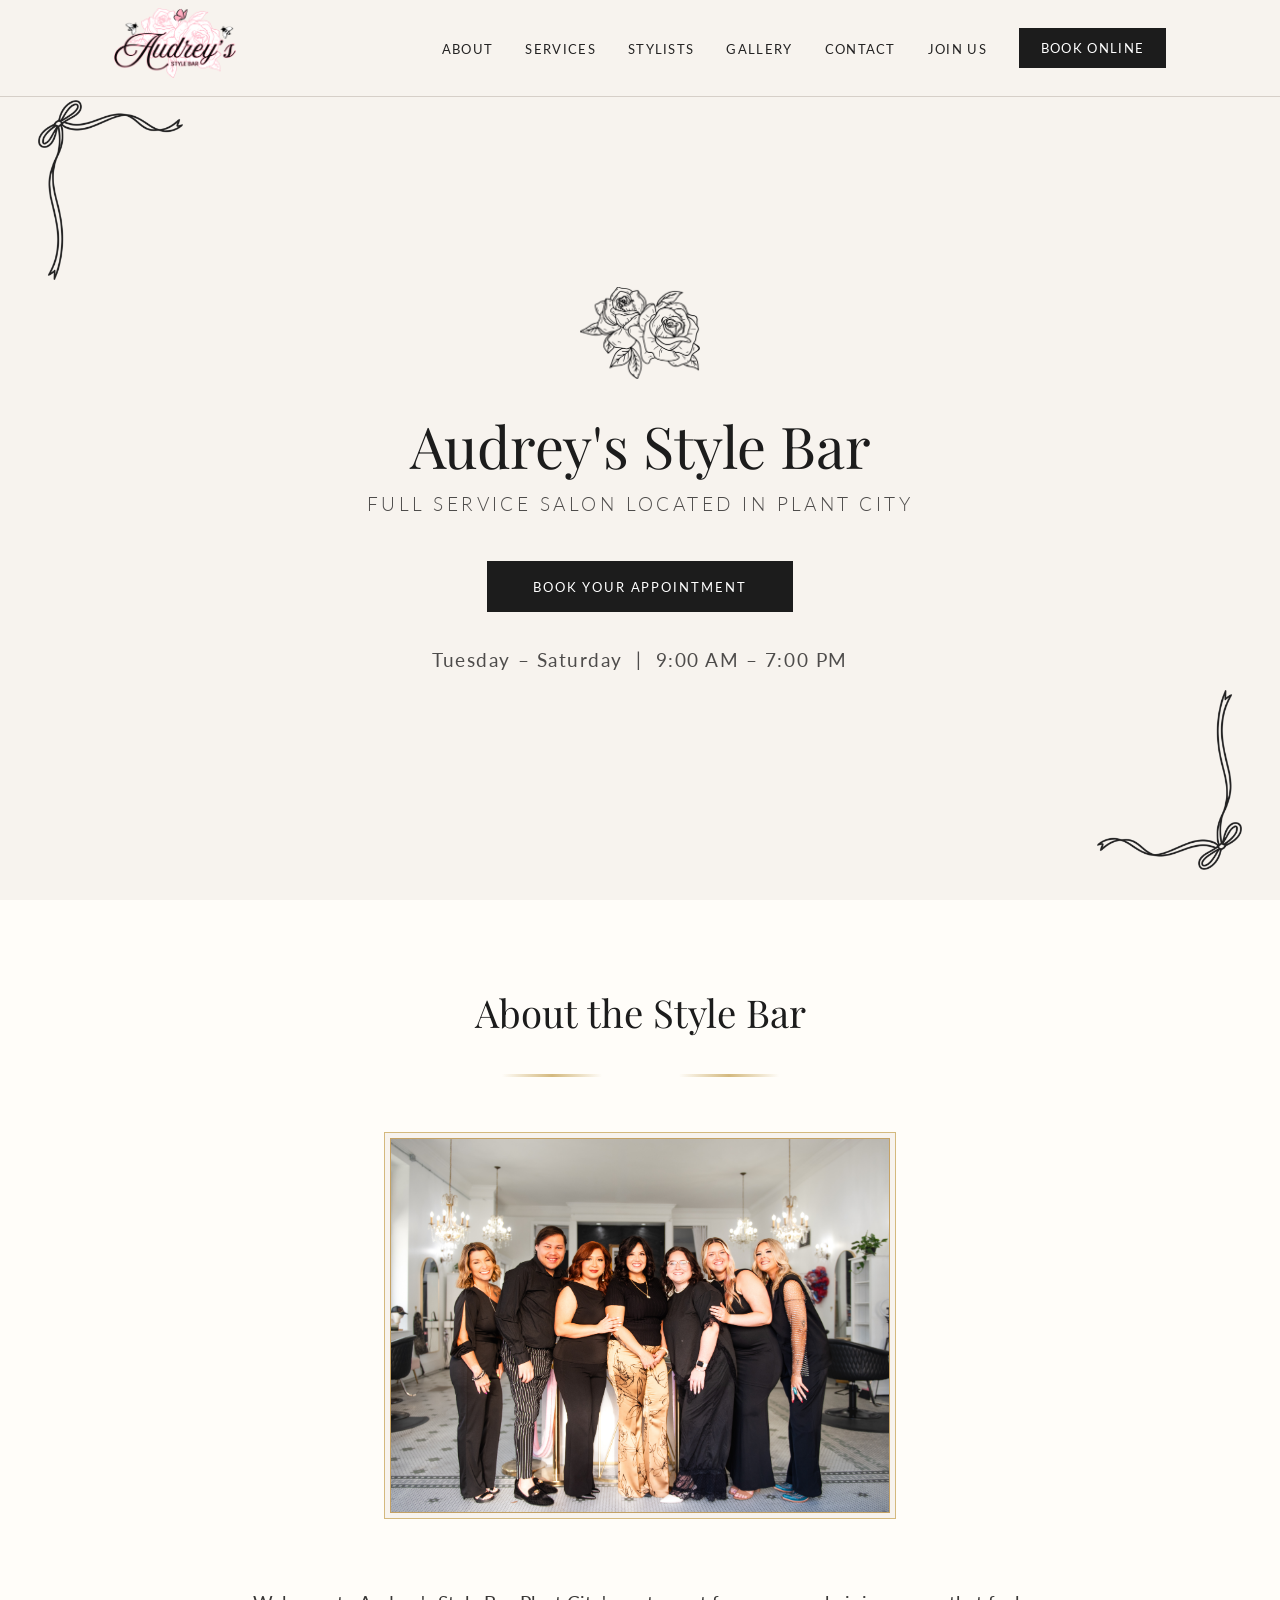
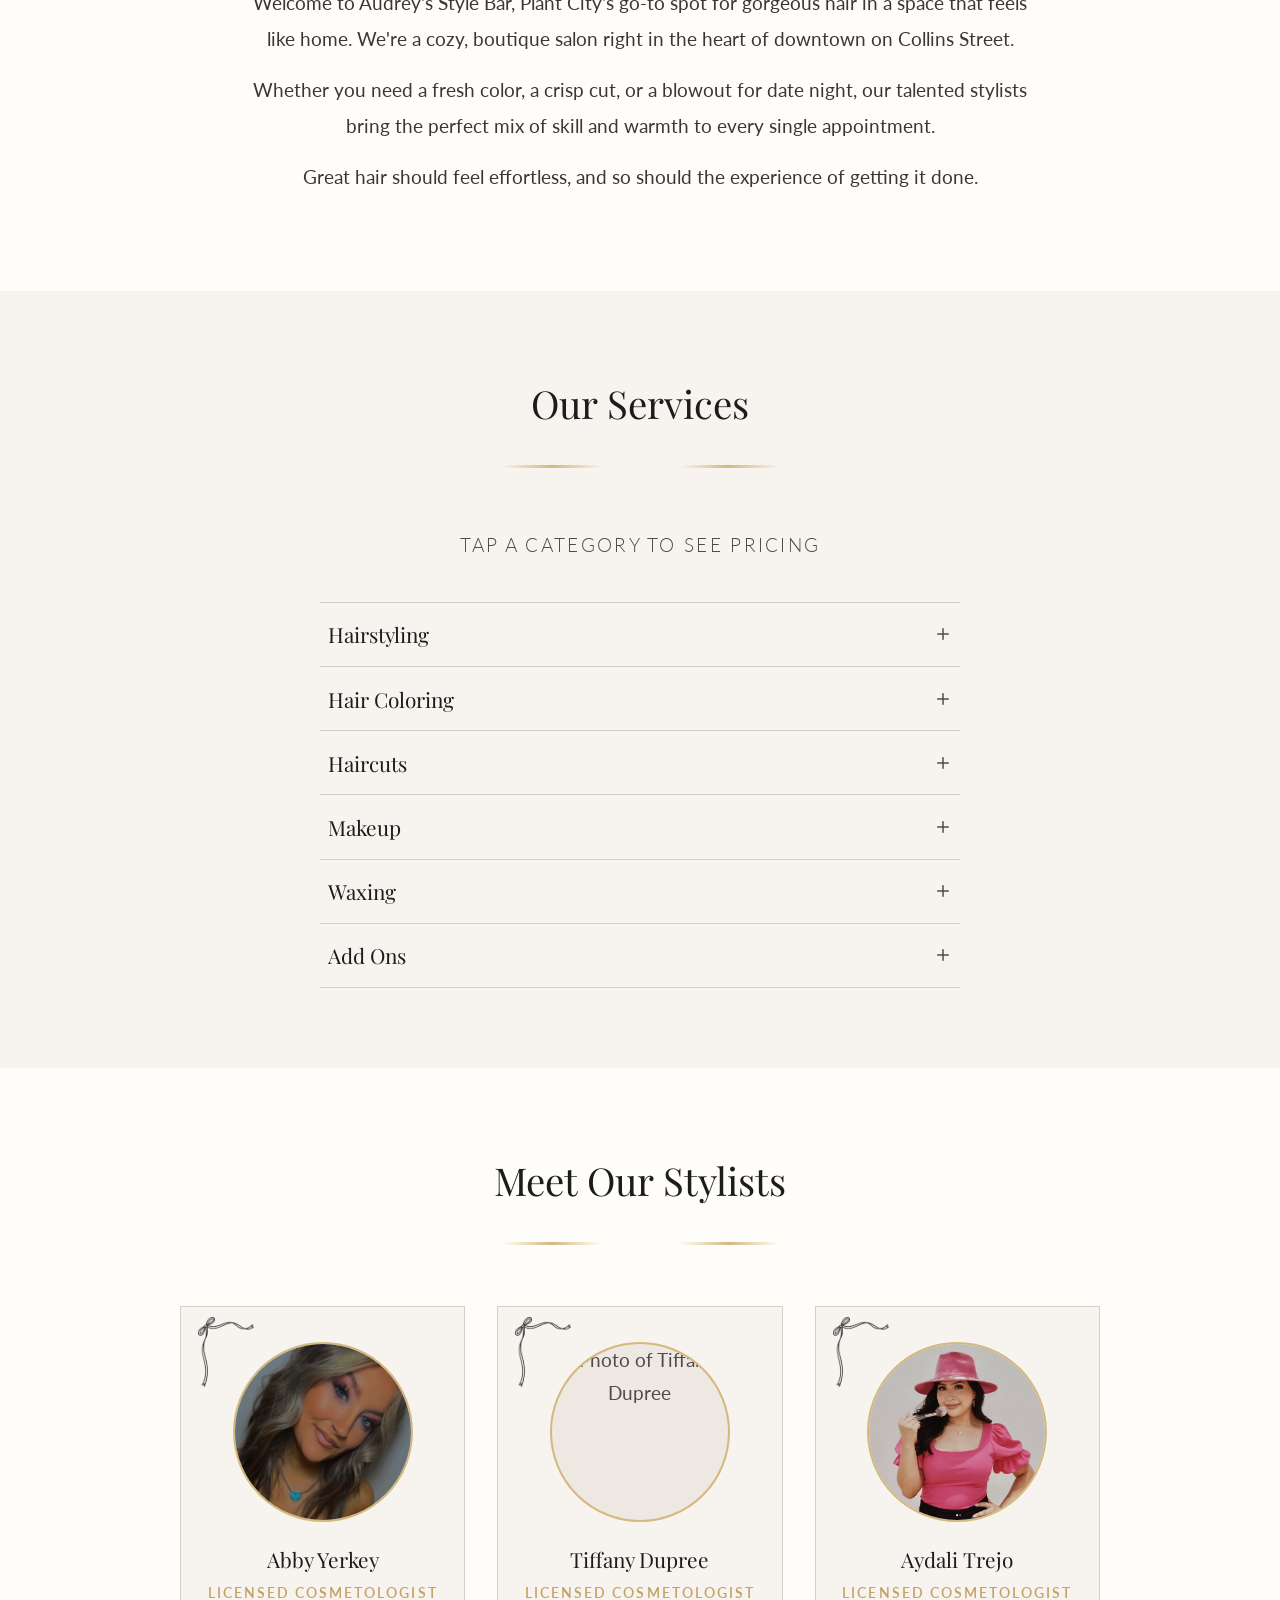
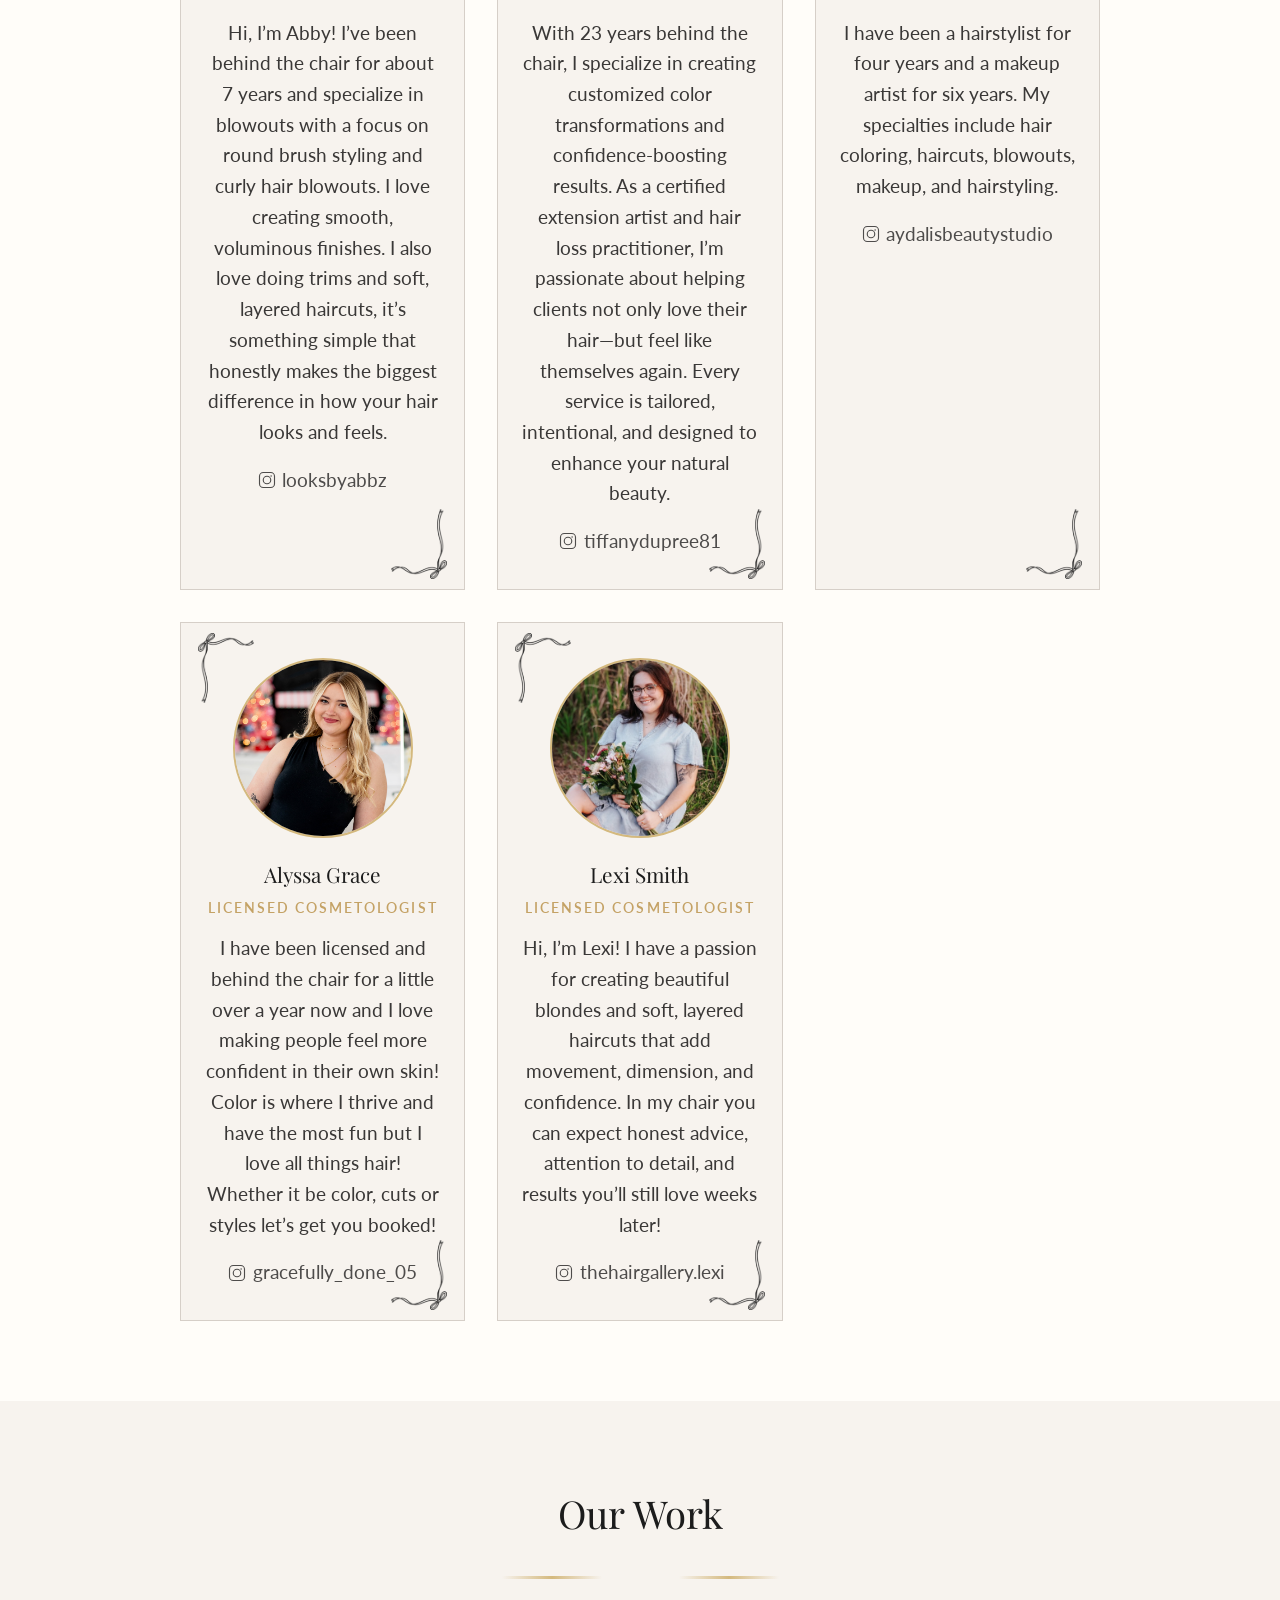
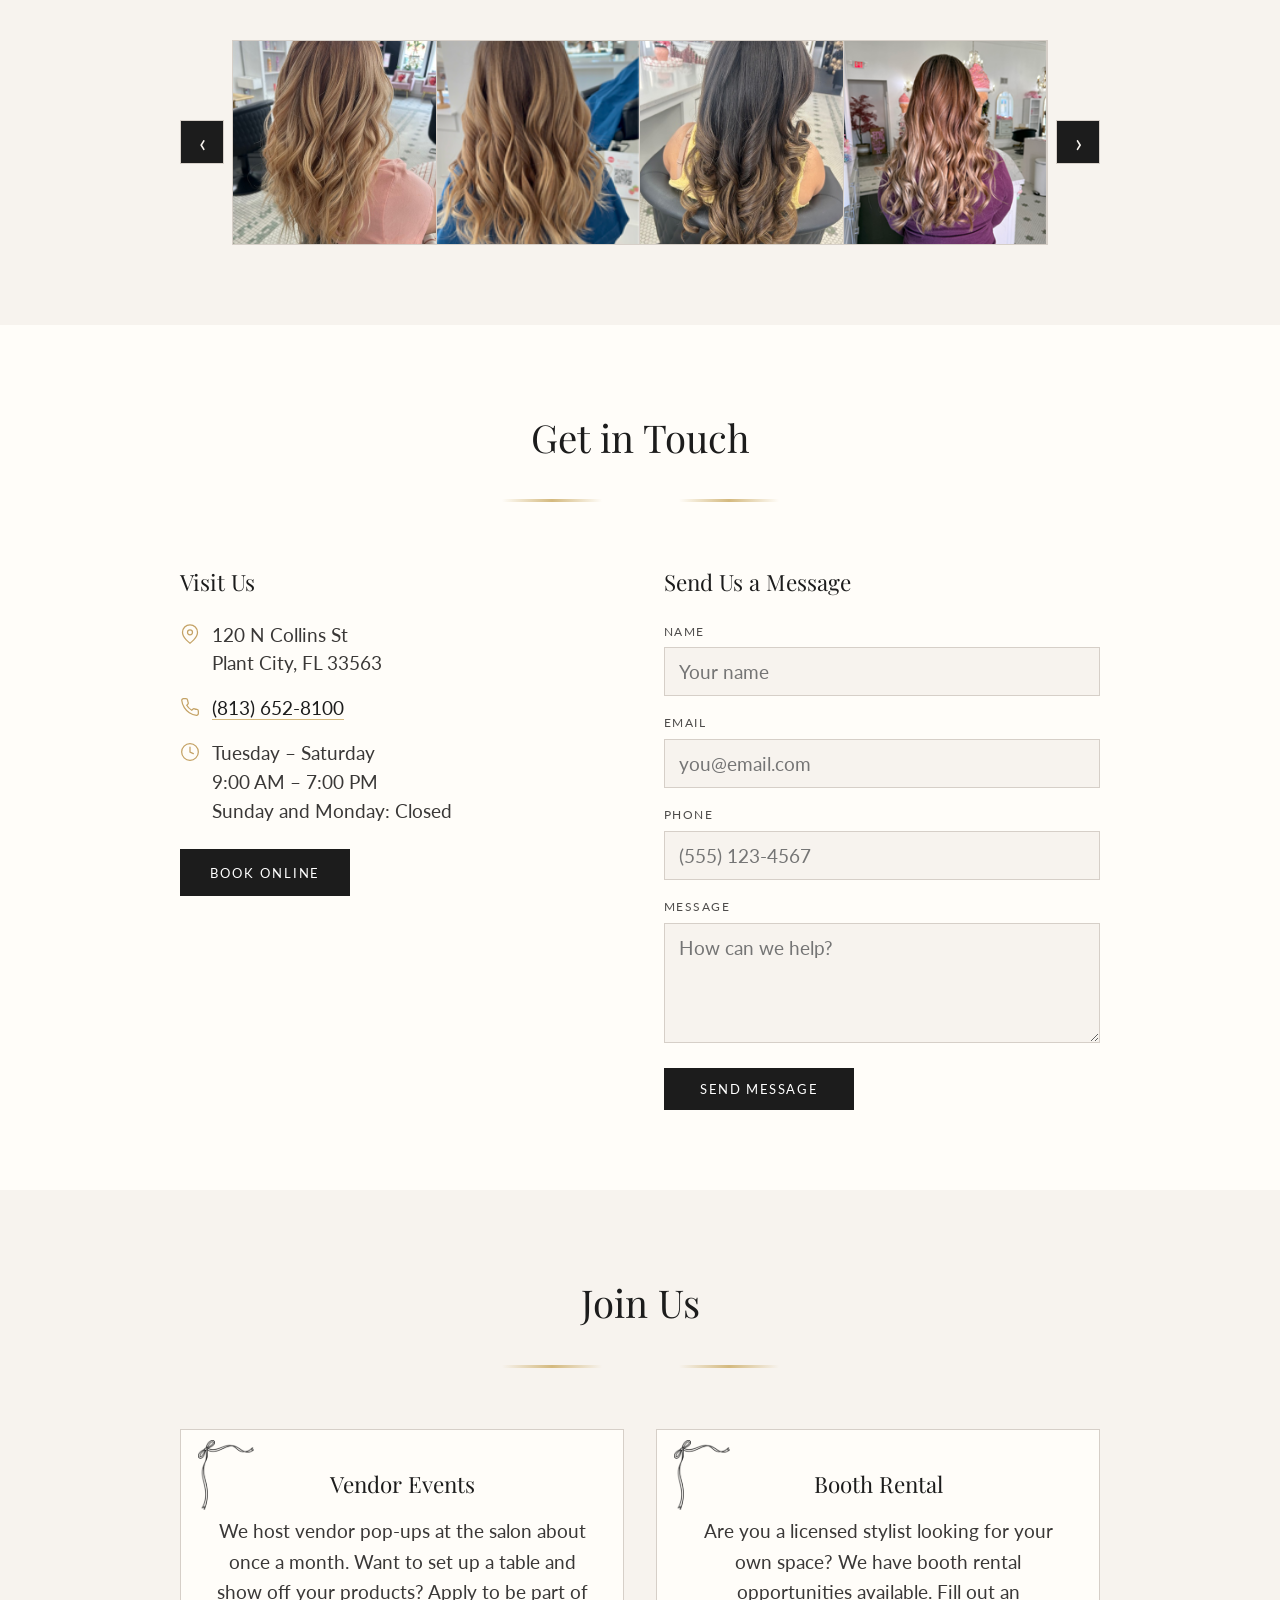
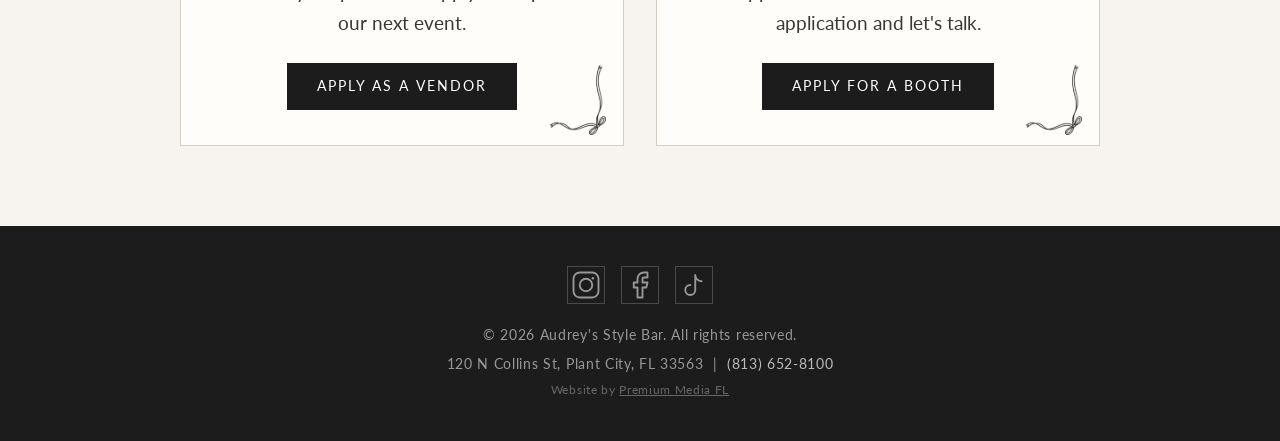
==== commit 323d8cbe: "Updated Main Photo" ====
--- a/index.html
+++ b/index.html
@@ -101,8 +101,8 @@
           <span class="line"></span>
         </div>
         <div class="about-content fade-in">
-          <div class="about-image" aria-label="Salon interior photo">
-            <img src="assets/photos/interior.webp" alt="Salon interior photo">
+          <div class="about-image" aria-label="Salon stylists group photo">
+            <img src="assets/photos/IMG_0249.jpeg" alt="Salon stylists group photo">
           </div>
           <div class="about-text">
             <p>Welcome to Audrey's Style Bar, Plant City's go-to spot for gorgeous hair in a space that feels like home. We're a cozy, boutique salon right in the heart of downtown on Collins Street.</p>
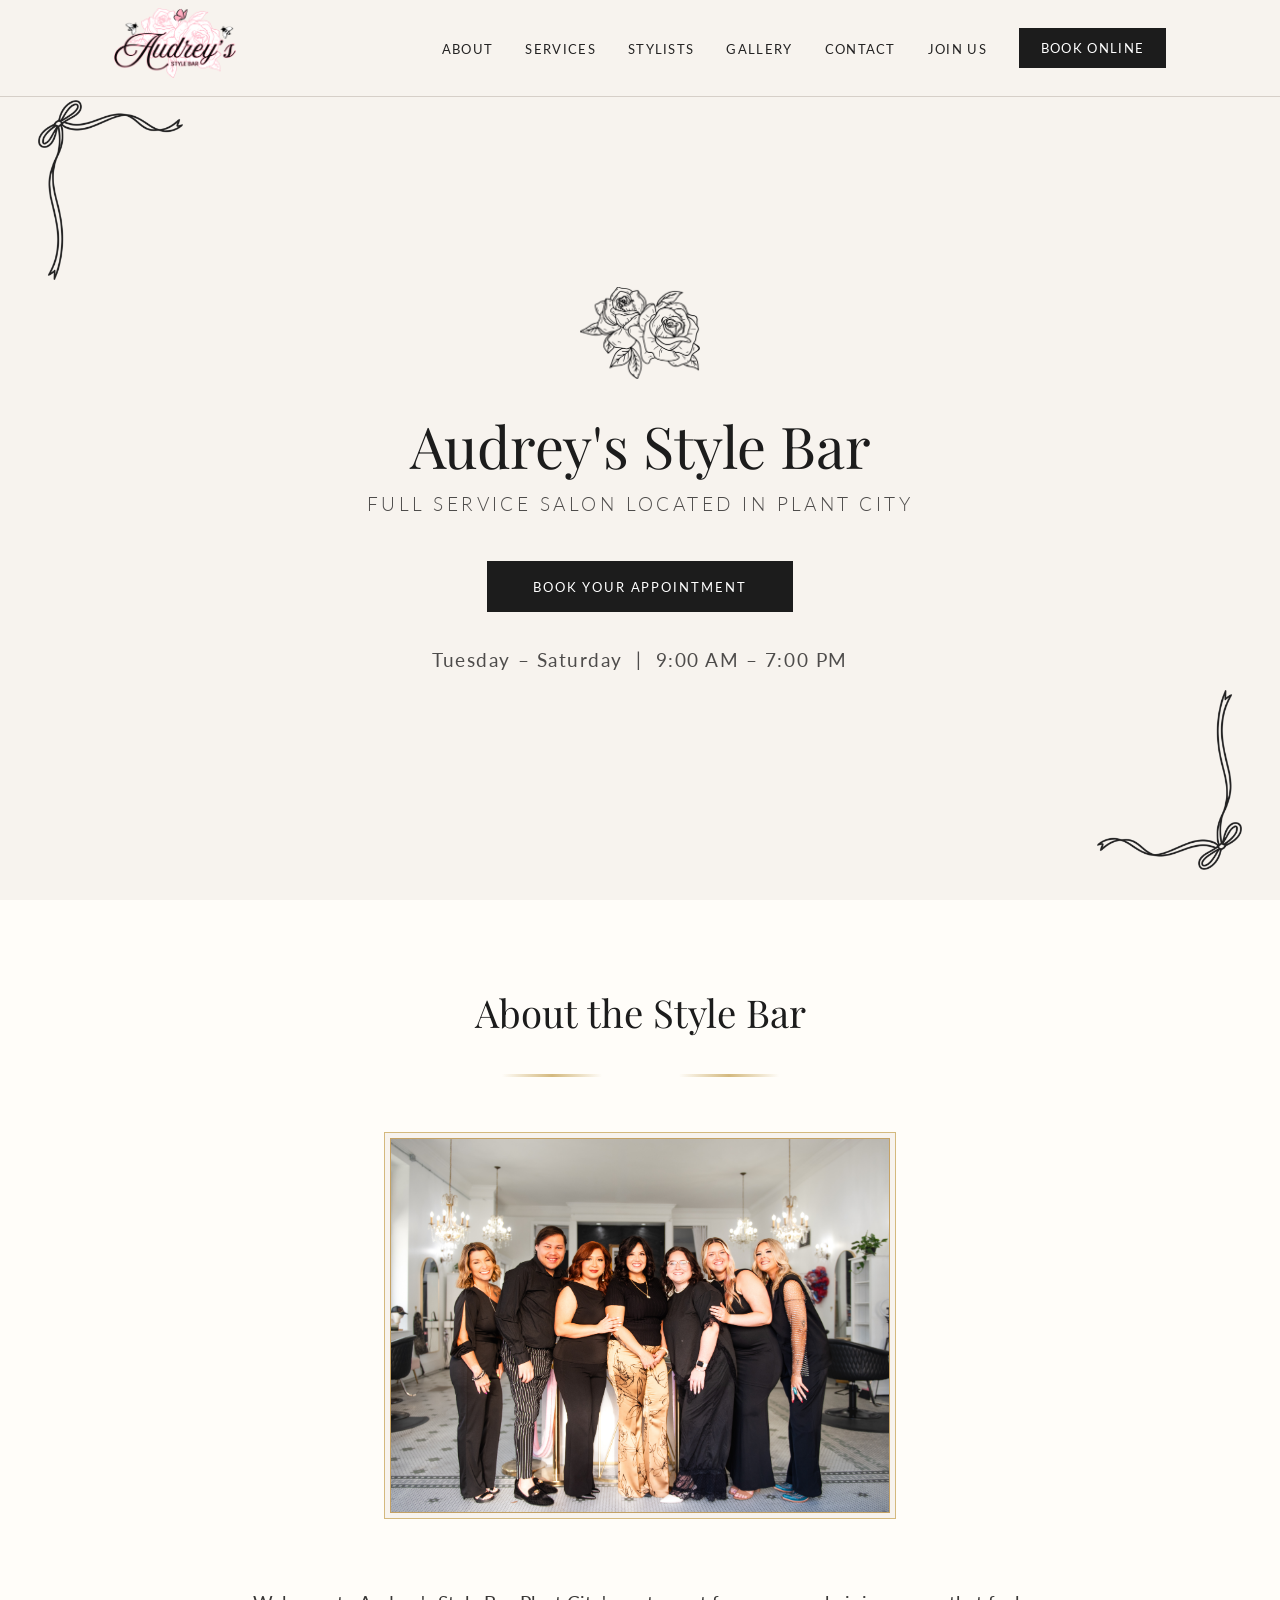
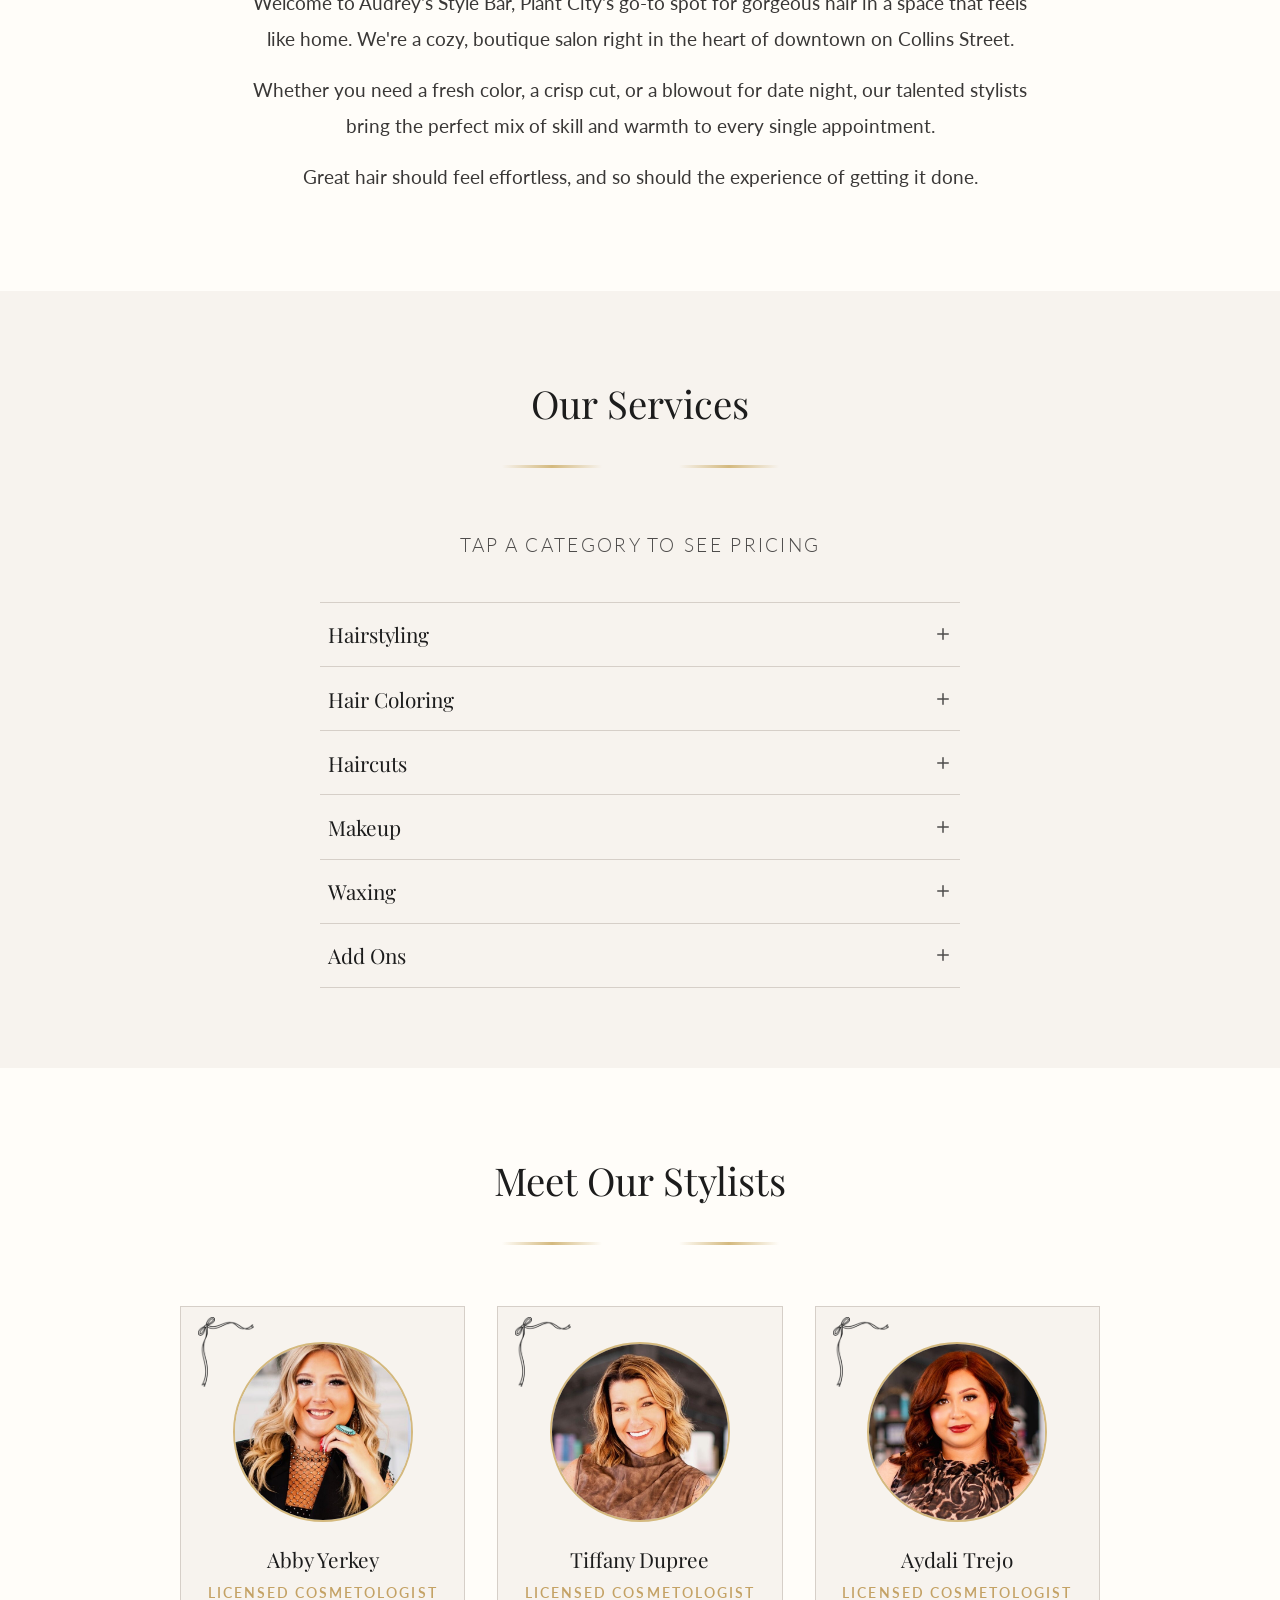
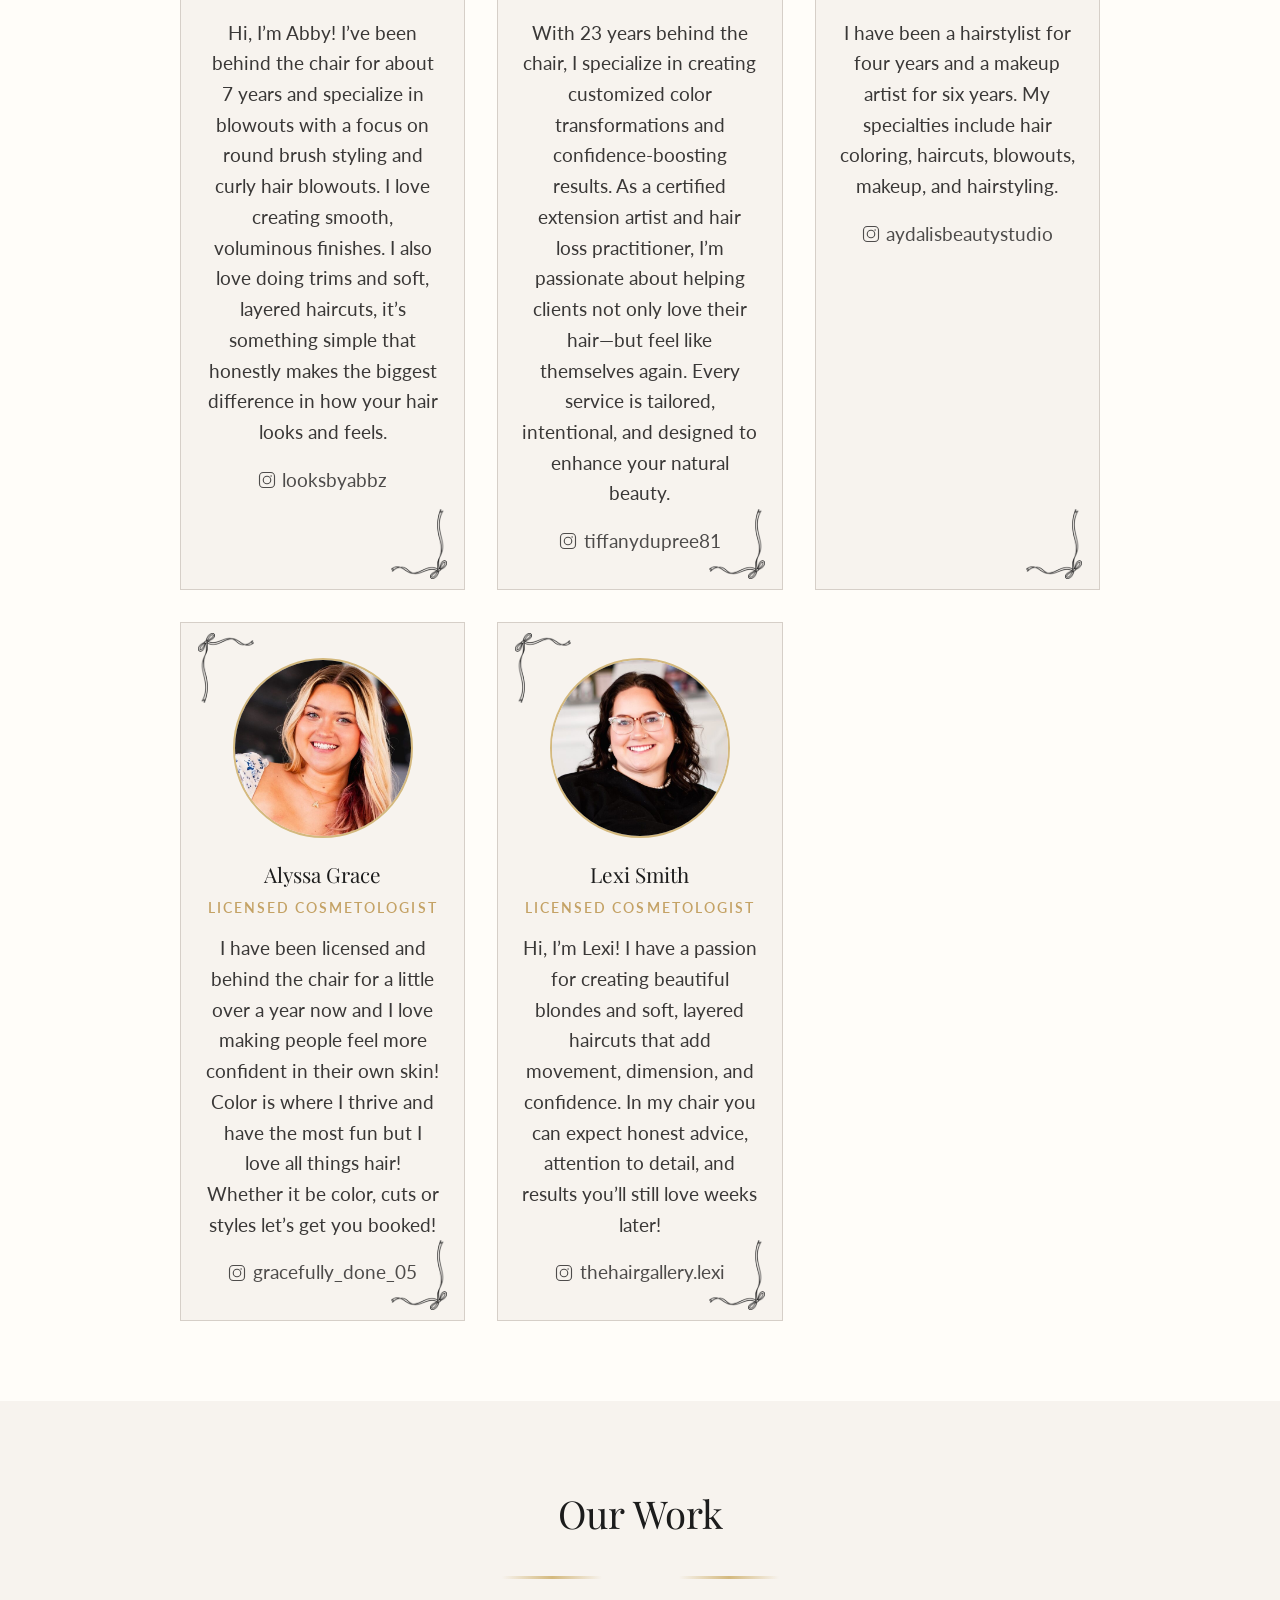
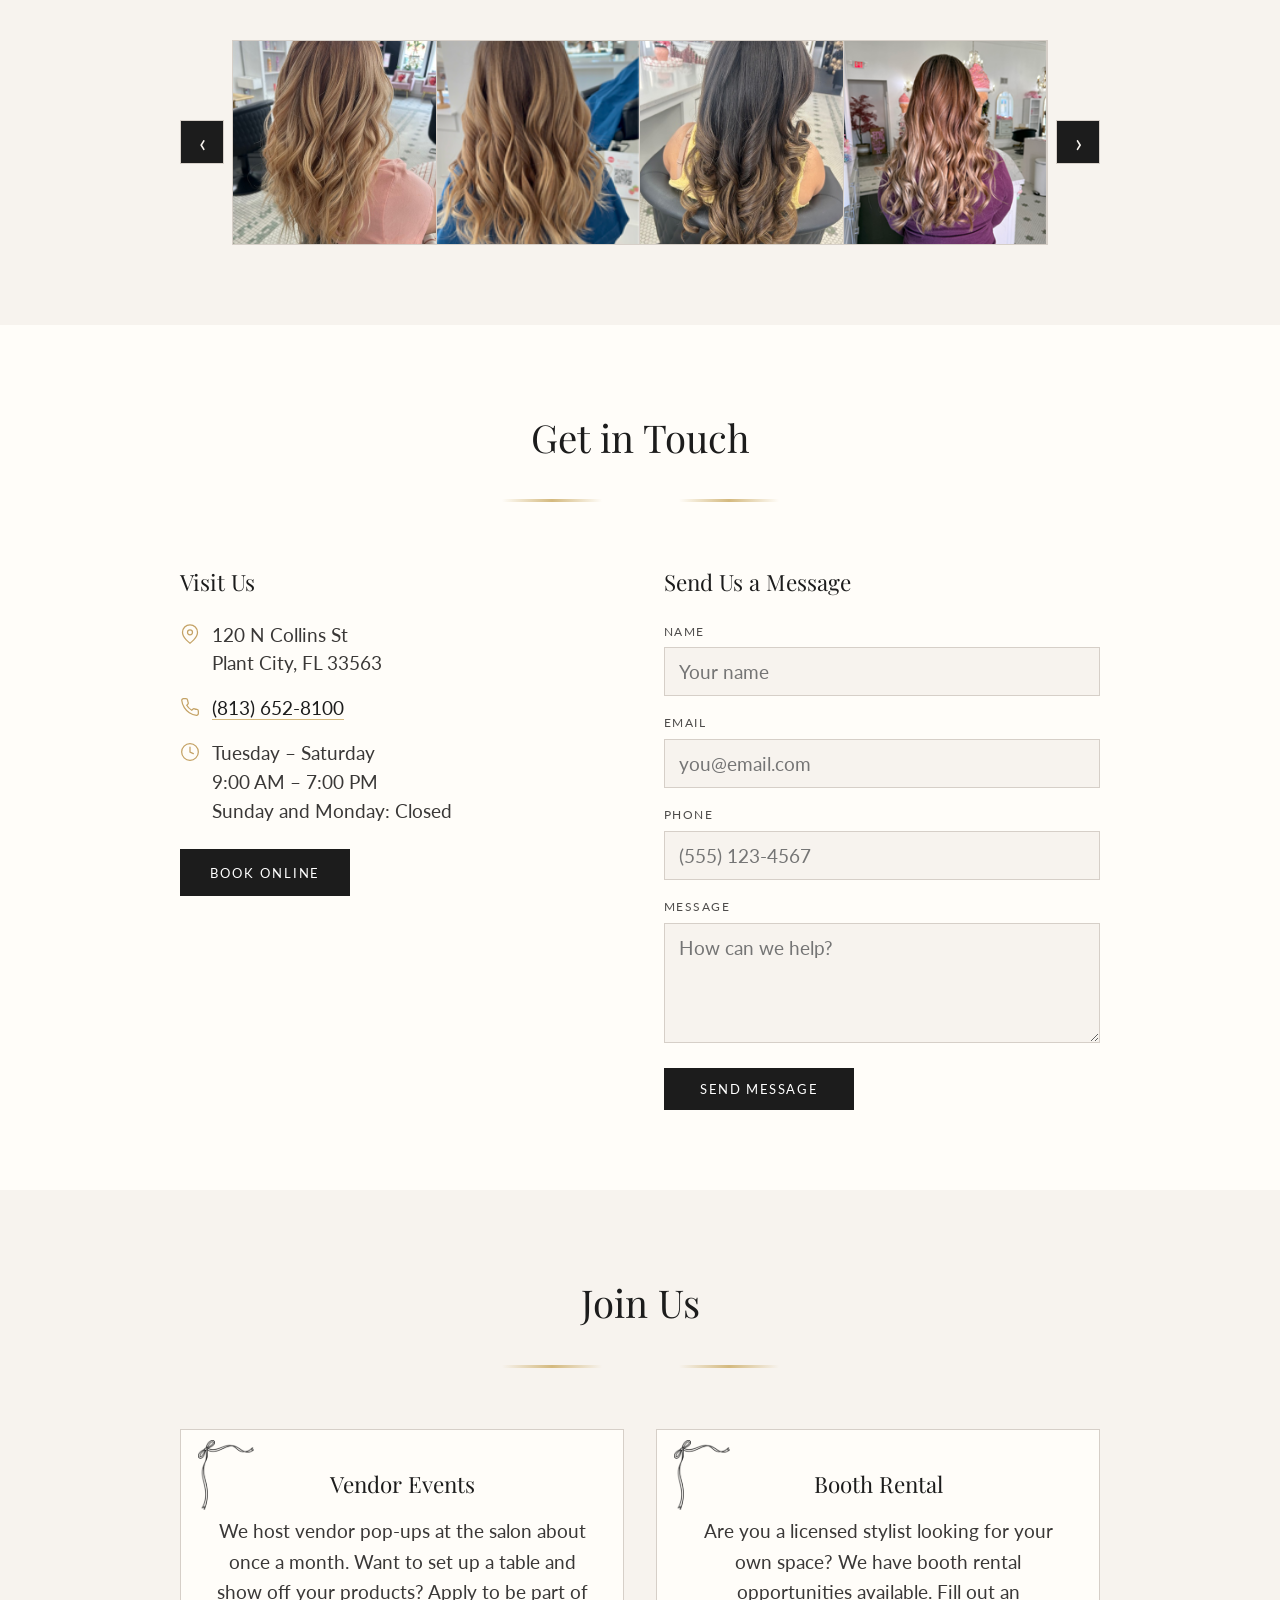
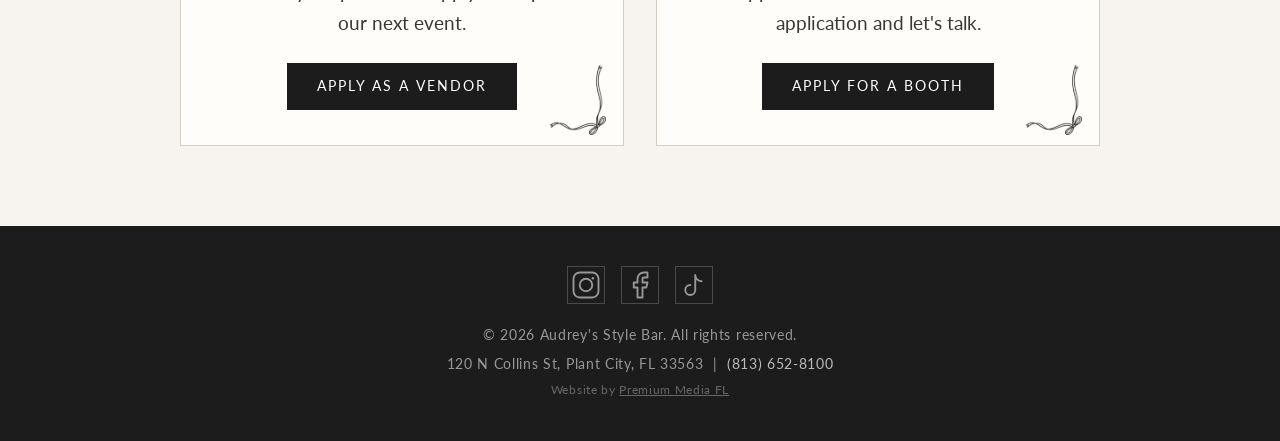
==== commit ae100392: "Update stylist photos Replace all five stylist headshots with new photos, cropped square around each" ====
--- a/index.html
+++ b/index.html
@@ -279,7 +279,7 @@
 
           <div class="stylist-card fade-in">
             <div class="stylist-photo" aria-label="Photo of Aydali Trejo">
-                <img src="assets/stylists/Aydali.png" alt="Photo of Aydali Trejo">
+                <img src="assets/stylists/Aydali.jpeg" alt="Photo of Aydali Trejo">
             </div>
             <h3>Aydali Trejo</h3>
             <h4 class="stylist-role">Licensed Cosmetologist</h4>
@@ -292,7 +292,7 @@
 
           <div class="stylist-card fade-in">
             <div class="stylist-photo" aria-label="Photo of Alyssa Grace">
-                <img src="assets/stylists/Alyssa.png" alt="Photo of Alyssa Grace">
+                <img src="assets/stylists/Alyssa.jpeg" alt="Photo of Alyssa Grace">
                 </div>
             <h3>Alyssa Grace</h3>
             <h4 class="stylist-role">Licensed Cosmetologist</h4>
--- a/styles.css
+++ b/styles.css
@@ -449,16 +449,6 @@
   color: var(--gray-light);
   border: 2px solid var(--gold-light);
   overflow: hidden;
-}
-
-.stylist-card:nth-child(4) .stylist-photo img {
-  object-position: 50% 25%;
-}
-.stylist-card:nth-child(2) .stylist-photo img {
-  object-position: 50% 20%;
-}
-.stylist-card:nth-child(5) .stylist-photo img {
-  object-position: 50% 20%;
 }
 
 .stylist-photo img { width: 100%; height: 100%; object-fit: cover; }
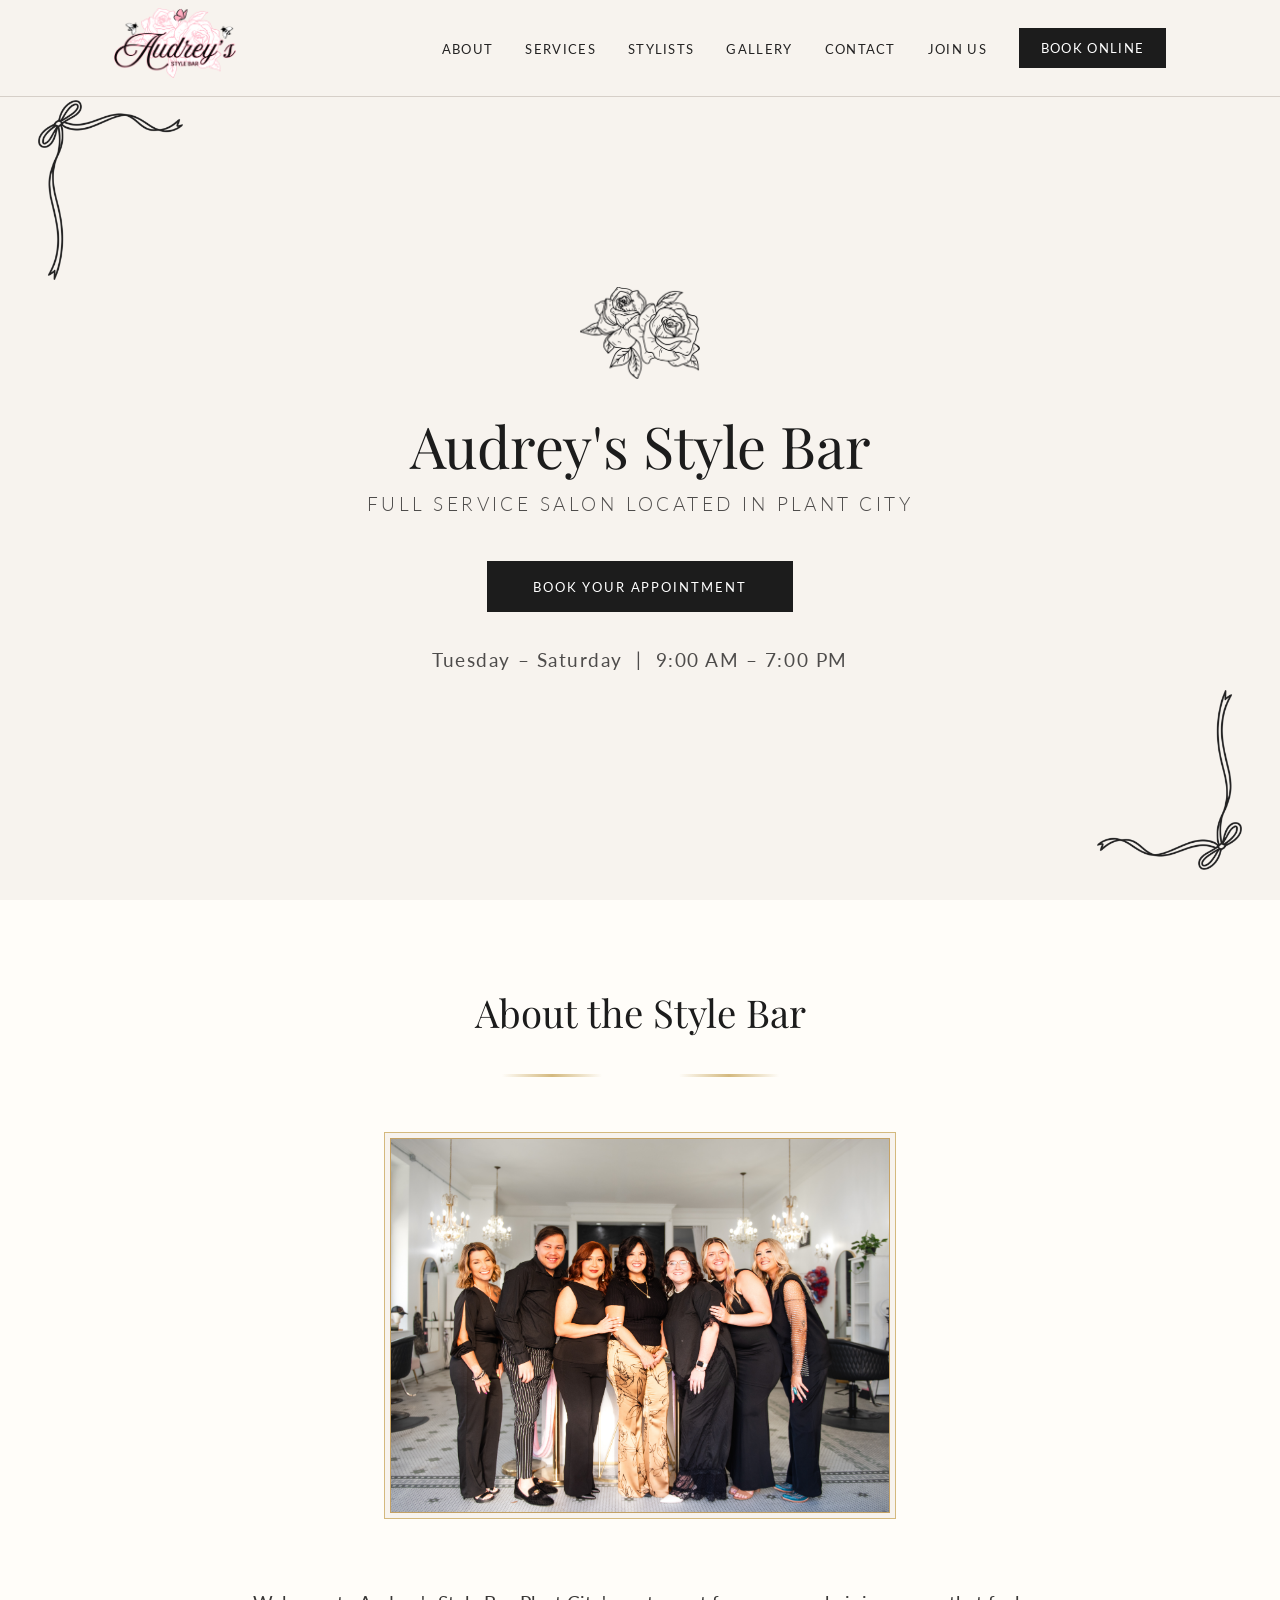
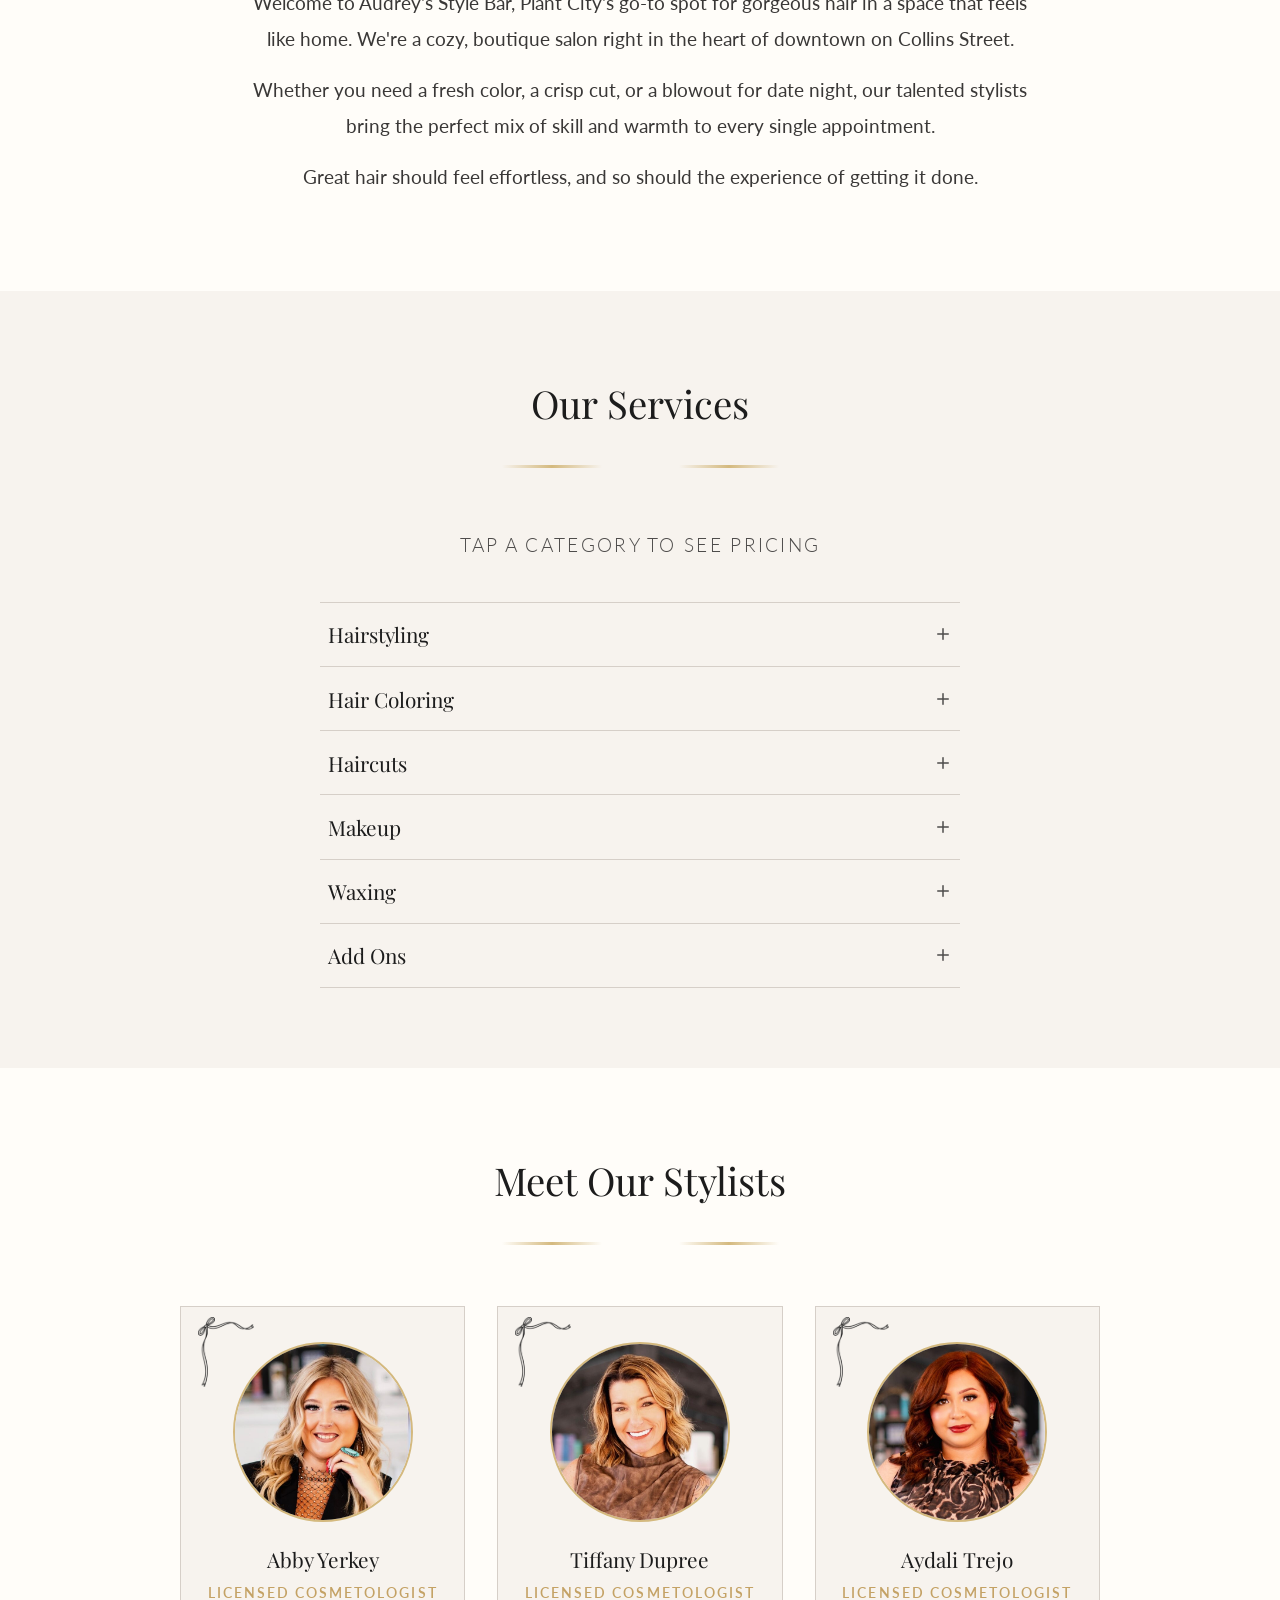
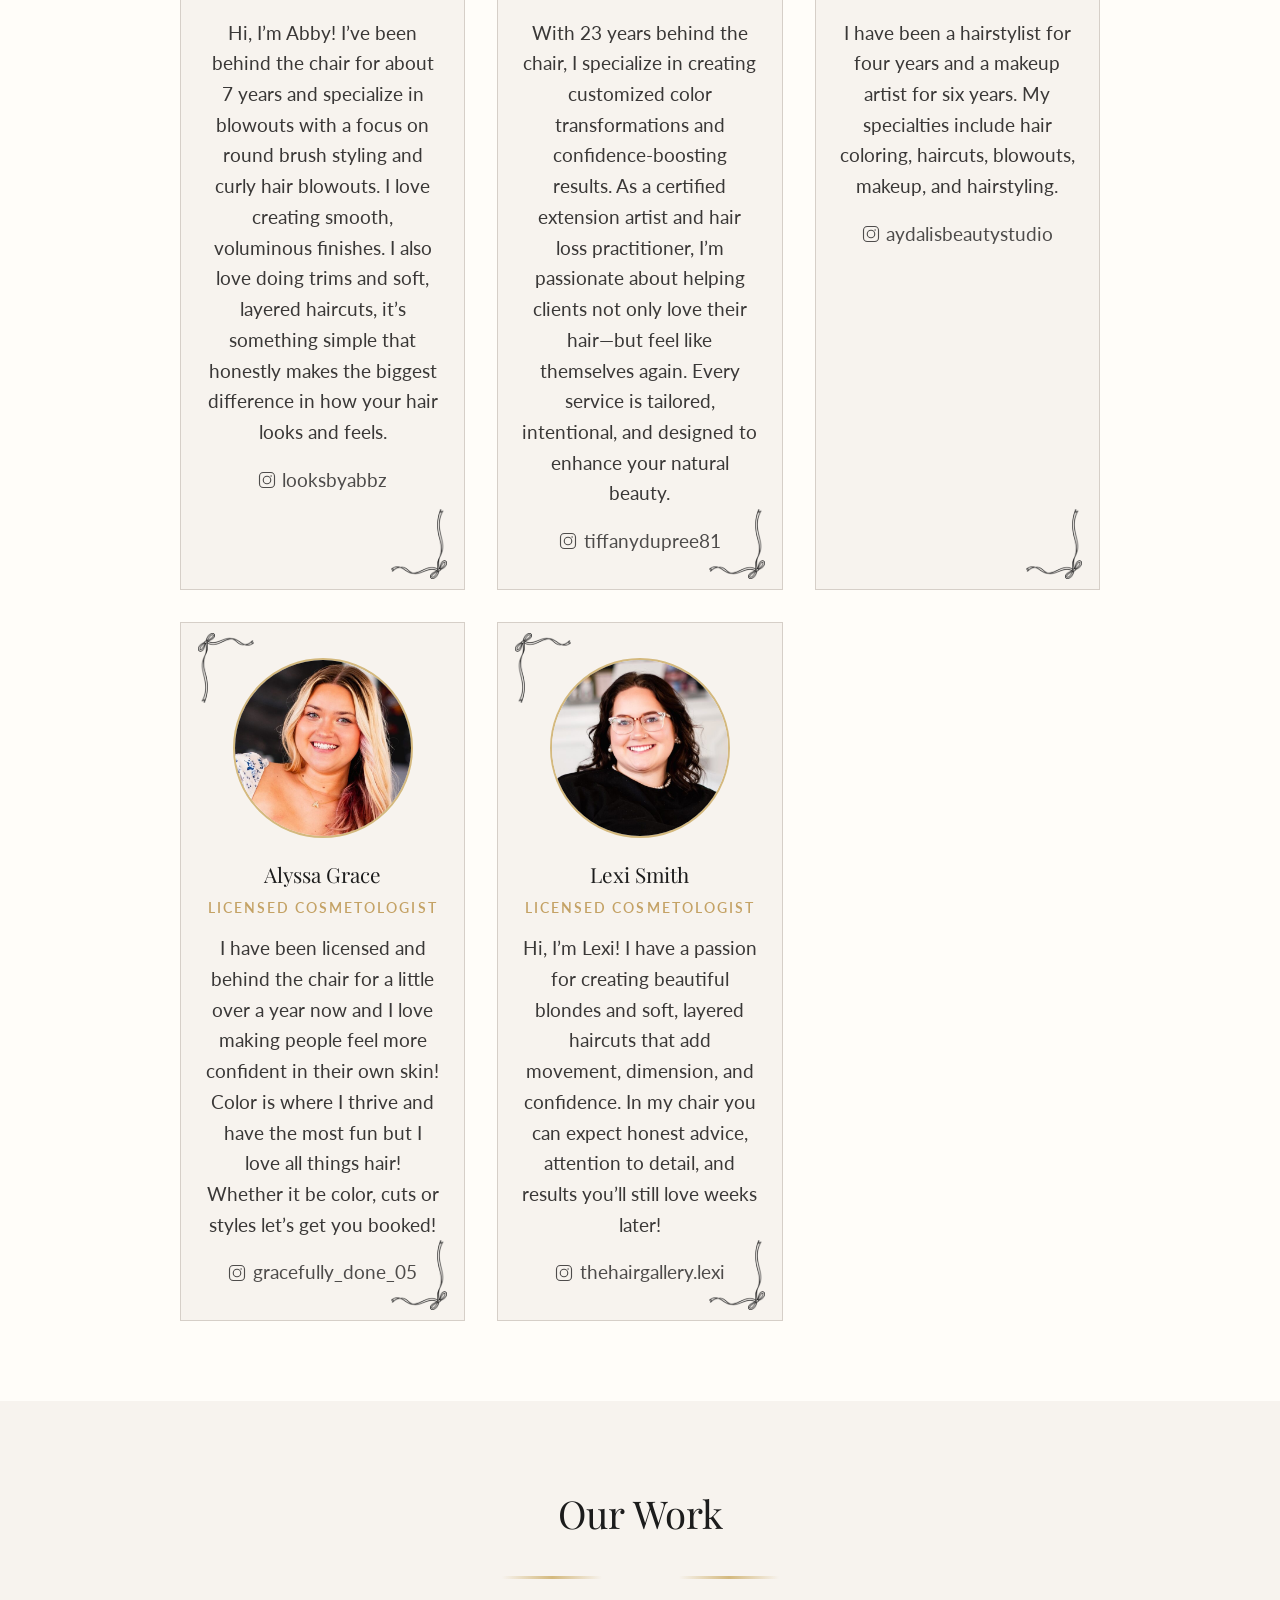
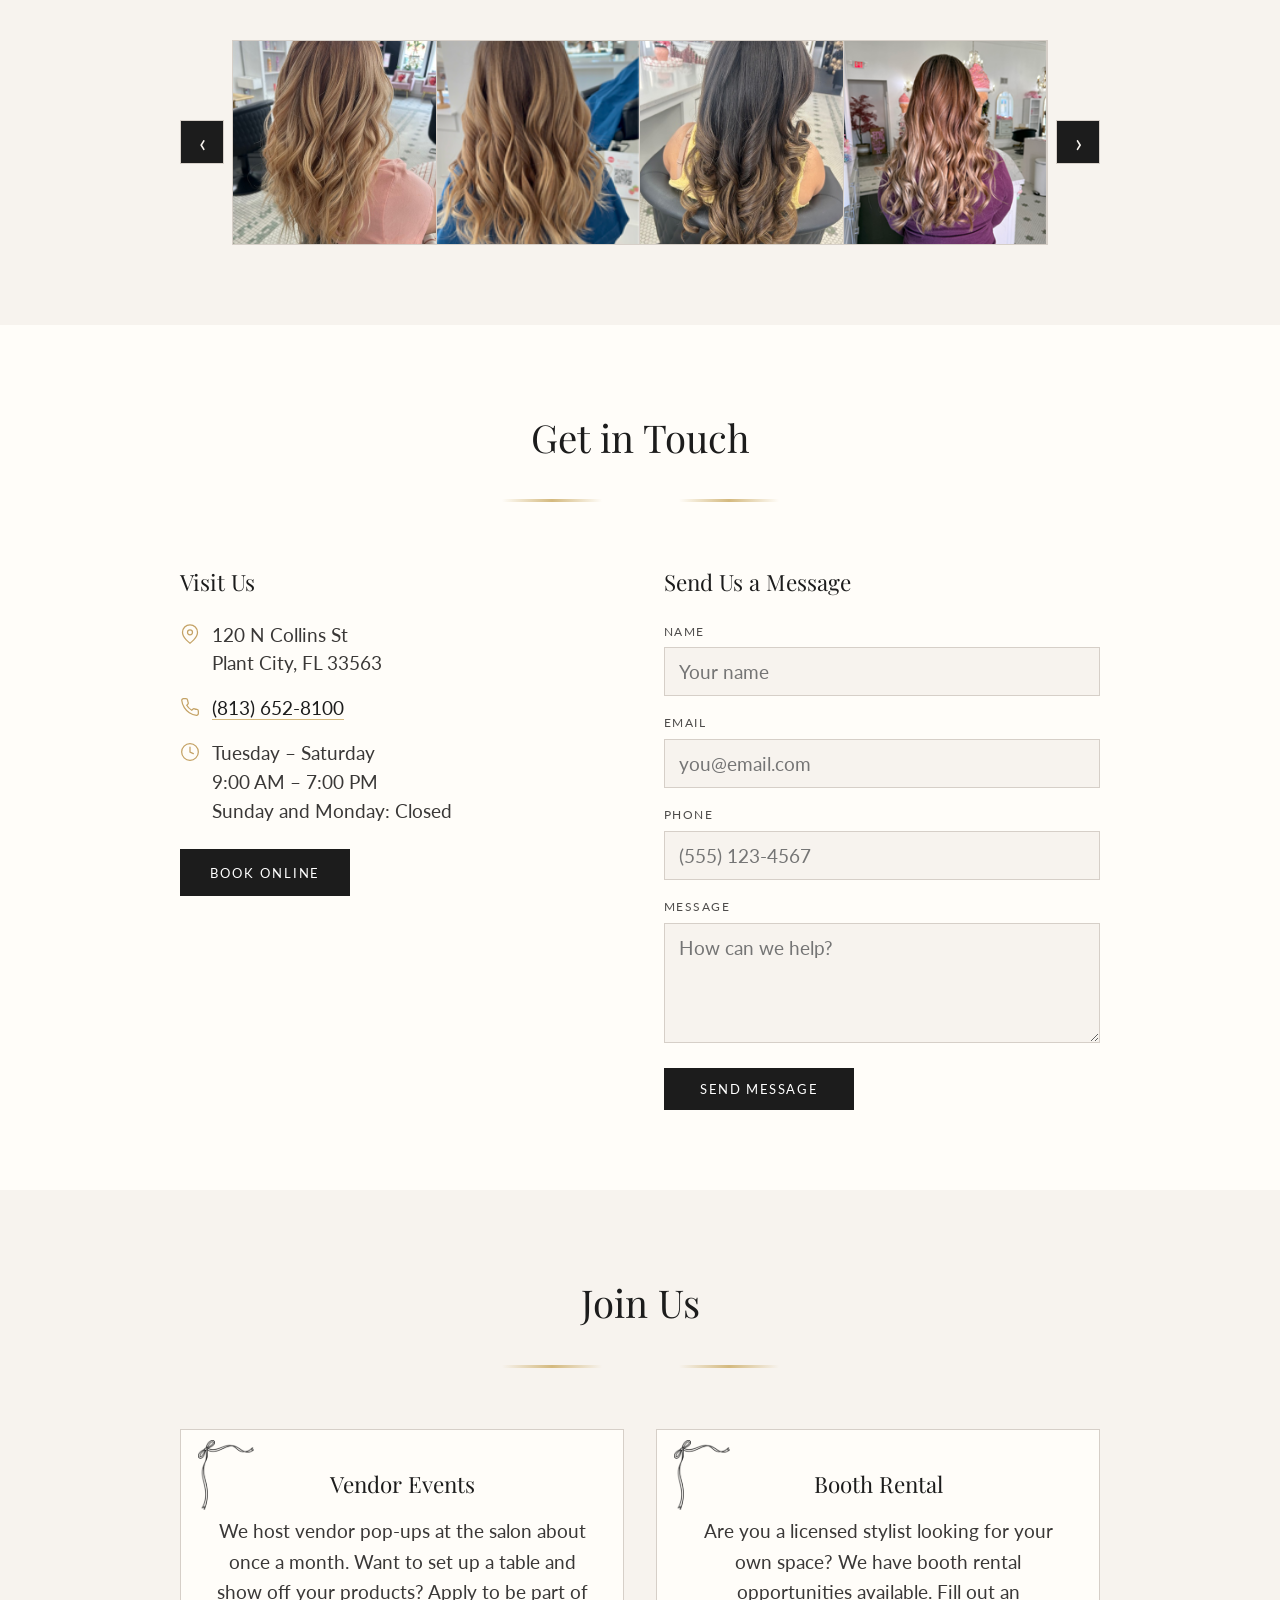
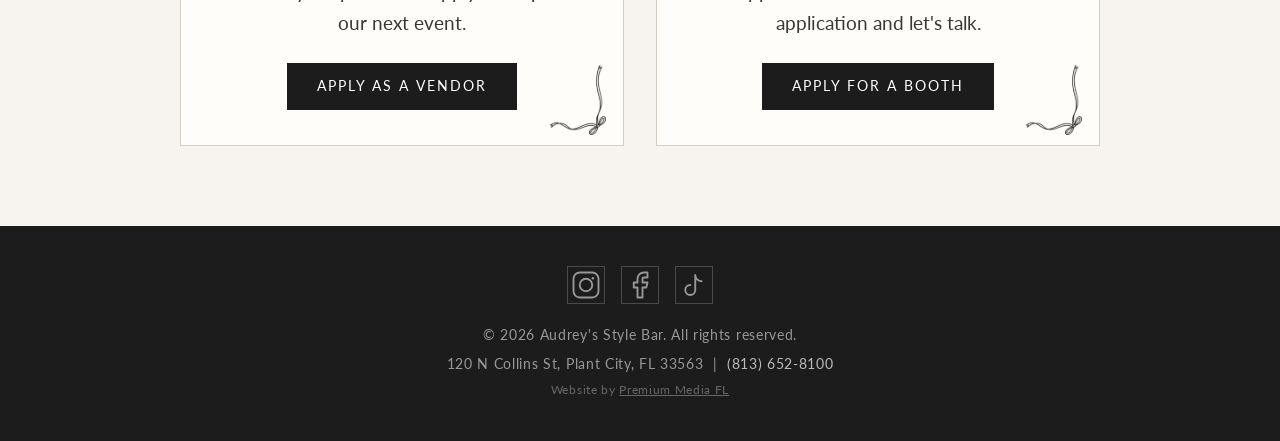
==== commit 51507e09: "Fix domain typo in canonical, sitemap, robots and schema; add og:url/og:image; descriptive gallery a" ====
--- a/index.html
+++ b/index.html
@@ -11,14 +11,16 @@
   <meta property="og:description" content="Boutique hair salon in Plant City, FL. Cuts, color, blowouts, and styling. Book online now.">
   <meta property="og:type" content="website">
   <meta property="og:locale" content="en_US">
-  <link rel="canonical" href="https://www.audreystylebar.com/">
+  <meta property="og:url" content="https://audreysstylebar.com/">
+  <meta property="og:image" content="https://audreysstylebar.com/assets/logos/logo-new.webp">
+  <link rel="canonical" href="https://audreysstylebar.com/">
 
   <script type="application/ld+json">
   {
     "@context": "https://schema.org",
     "@type": "HairSalon",
     "name": "Audrey's Style Bar",
-    "image": "assets/logos/logo-new.webp",
+    "image": "https://audreysstylebar.com/assets/logos/logo-new.webp",
     "address": {
       "@type": "PostalAddress",
       "streetAddress": "120 N Collins St",
@@ -34,7 +36,7 @@
       "opens": "09:00",
       "closes": "19:00"
     },
-    "url": "https://www.audreystylebar.com/"
+    "url": "https://audreysstylebar.com/"
   }
   </script>
 
@@ -313,7 +315,7 @@
               I have a passion for creating beautiful blondes and soft, layered haircuts that add movement, dimension, and confidence. 
 
               In my chair you can expect honest advice, attention to detail, and results you’ll still love weeks later! </p>
-            <a href="https://www.instagram.com/thehairgallery.lexi/" class="ig-link" target="_blank" rel="noopener noreferrer" aria-label="Alyssa Grace on Instagram">
+            <a href="https://www.instagram.com/thehairgallery.lexi/" class="ig-link" target="_blank" rel="noopener noreferrer" aria-label="Lexi Smith on Instagram">
               <svg viewBox="0 0 24 24" fill="none" stroke="currentColor" stroke-width="1.5" stroke-linecap="round" stroke-linejoin="round"><rect x="2" y="2" width="20" height="20" rx="5"/><circle cx="12" cy="12" r="5"/><circle cx="17.5" cy="6.5" r="1" fill="currentColor" stroke="none"/></svg>
               thehairgallery.lexi
             </a>
@@ -336,31 +338,31 @@
   <button class="carousel-btn carousel-prev" aria-label="Previous photos">&#8249;</button>
   <div class="carousel-track-wrapper">
     <div class="carousel-track" id="galleryTrack">
-            <div class="carousel-slide"><img src="assets/photos/image11.jpeg" alt="Hair styling work by Audrey's Style Bar" loading="lazy"></div>
-            <div class="carousel-slide"><img src="assets/photos/IMG_3101.webp" alt="Hair styling work by Audrey's Style Bar" loading="lazy"></div>
-            <div class="carousel-slide"><img src="assets/photos/image4.jpeg" alt="Hair styling work by Audrey's Style Bar" loading="lazy"></div>
-            <div class="carousel-slide"><img src="assets/photos/IMG_1932.webp" alt="Hair styling work by Audrey's Style Bar" loading="lazy"></div>
-            <div class="carousel-slide"><img src="assets/photos/image16.jpeg" alt="Hair styling work by Audrey's Style Bar" loading="lazy"></div>
-            <div class="carousel-slide"><img src="assets/photos/image1.jpeg" alt="Hair styling work by Audrey's Style Bar" loading="lazy"></div>
-            <div class="carousel-slide"><img src="assets/photos/IMG_3554.webp" alt="Hair styling work by Audrey's Style Bar" loading="lazy"></div>
-            <div class="carousel-slide"><img src="assets/photos/image9.jpeg" alt="Hair styling work by Audrey's Style Bar" loading="lazy"></div>
-            <div class="carousel-slide"><img src="assets/photos/image14.jpeg" alt="Hair styling work by Audrey's Style Bar" loading="lazy"></div>
-            <div class="carousel-slide"><img src="assets/photos/IMG_2518.webp" alt="Hair styling work by Audrey's Style Bar" loading="lazy"></div>
-            <div class="carousel-slide"><img src="assets/photos/image6.jpeg" alt="Hair styling work by Audrey's Style Bar" loading="lazy"></div>
-            <div class="carousel-slide"><img src="assets/photos/image0.jpeg" alt="Hair styling work by Audrey's Style Bar" loading="lazy"></div>
-            <div class="carousel-slide"><img src="assets/photos/IMG_3193.webp" alt="Hair styling work by Audrey's Style Bar" loading="lazy"></div>
-            <div class="carousel-slide"><img src="assets/photos/image12.jpeg" alt="Hair styling work by Audrey's Style Bar" loading="lazy"></div>
-            <div class="carousel-slide"><img src="assets/photos/IMG_1790.webp" alt="Hair styling work by Audrey's Style Bar" loading="lazy"></div>
-            <div class="carousel-slide"><img src="assets/photos/image17.jpeg" alt="Hair styling work by Audrey's Style Bar" loading="lazy"></div>
-            <div class="carousel-slide"><img src="assets/photos/image8.jpeg" alt="Hair styling work by Audrey's Style Bar" loading="lazy"></div>
-            <div class="carousel-slide"><img src="assets/photos/IMG_1998.webp" alt="Hair styling work by Audrey's Style Bar" loading="lazy"></div>
-            <div class="carousel-slide"><img src="assets/photos/image15.jpeg" alt="Hair styling work by Audrey's Style Bar" loading="lazy"></div>
-            <div class="carousel-slide"><img src="assets/photos/image2.jpeg" alt="Hair styling work by Audrey's Style Bar" loading="lazy"></div>
-            <div class="carousel-slide"><img src="assets/photos/IMG_3454.webp" alt="Hair styling work by Audrey's Style Bar" loading="lazy"></div>
-            <div class="carousel-slide"><img src="assets/photos/image10.jpeg" alt="Hair styling work by Audrey's Style Bar" loading="lazy"></div>
-            <div class="carousel-slide"><img src="assets/photos/image7.jpeg" alt="Hair styling work by Audrey's Style Bar" loading="lazy"></div>
-            <div class="carousel-slide"><img src="assets/photos/image13.jpeg" alt="Hair styling work by Audrey's Style Bar" loading="lazy"></div>
-            <div class="carousel-slide"><img src="assets/photos/image5.jpeg" alt="Hair styling work by Audrey's Style Bar" loading="lazy"></div>
+            <div class="carousel-slide"><img src="assets/photos/image11.jpeg" alt="Soft blonde balayage with loose waves at Audrey's Style Bar, Plant City" loading="lazy"></div>
+            <div class="carousel-slide"><img src="assets/photos/IMG_3101.webp" alt="Light brown balayage styled in beach waves at Audrey's Style Bar, Plant City" loading="lazy"></div>
+            <div class="carousel-slide"><img src="assets/photos/image4.jpeg" alt="Dark brown to caramel ombré with defined curls at Audrey's Style Bar, Plant City" loading="lazy"></div>
+            <div class="carousel-slide"><img src="assets/photos/IMG_1932.webp" alt="Rooted blonde balayage with long, glossy curls at Audrey's Style Bar, Plant City" loading="lazy"></div>
+            <div class="carousel-slide"><img src="assets/photos/image16.jpeg" alt="Sandy blonde highlights with loose waves at Audrey's Style Bar, Plant City" loading="lazy"></div>
+            <div class="carousel-slide"><img src="assets/photos/image1.jpeg" alt="Dark brown hair styled in voluminous curls at Audrey's Style Bar, Plant City" loading="lazy"></div>
+            <div class="carousel-slide"><img src="assets/photos/IMG_3554.webp" alt="Blonde balayage with purple peekaboo ends at Audrey's Style Bar, Plant City" loading="lazy"></div>
+            <div class="carousel-slide"><img src="assets/photos/image9.jpeg" alt="Honey blonde balayage with voluminous curls at Audrey's Style Bar, Plant City" loading="lazy"></div>
+            <div class="carousel-slide"><img src="assets/photos/image14.jpeg" alt="Vivid red hair color with full bangs at Audrey's Style Bar, Plant City" loading="lazy"></div>
+            <div class="carousel-slide"><img src="assets/photos/IMG_2518.webp" alt="Shoulder-length brunette balayage with soft waves at Audrey's Style Bar, Plant City" loading="lazy"></div>
+            <div class="carousel-slide"><img src="assets/photos/image6.jpeg" alt="Silver hair with a layered cut at Audrey's Style Bar, Plant City" loading="lazy"></div>
+            <div class="carousel-slide"><img src="assets/photos/image0.jpeg" alt="Blonde to copper ombré with bouncy curls at Audrey's Style Bar, Plant City" loading="lazy"></div>
+            <div class="carousel-slide"><img src="assets/photos/IMG_3193.webp" alt="Long dark brunette balayage with loose waves at Audrey's Style Bar, Plant City" loading="lazy"></div>
+            <div class="carousel-slide"><img src="assets/photos/image12.jpeg" alt="Long black hair with a smooth blowout at Audrey's Style Bar, Plant City" loading="lazy"></div>
+            <div class="carousel-slide"><img src="assets/photos/IMG_1790.webp" alt="Blonde balayage lob with soft waves at Audrey's Style Bar, Plant City" loading="lazy"></div>
+            <div class="carousel-slide"><img src="assets/photos/image17.jpeg" alt="Long dark brown hair with a sleek, straight finish at Audrey's Style Bar, Plant City" loading="lazy"></div>
+            <div class="carousel-slide"><img src="assets/photos/image8.jpeg" alt="Bronde balayage styled in beach waves at Audrey's Style Bar, Plant City" loading="lazy"></div>
+            <div class="carousel-slide"><img src="assets/photos/IMG_1998.webp" alt="Long copper blonde hair with soft waves at Audrey's Style Bar, Plant City" loading="lazy"></div>
+            <div class="carousel-slide"><img src="assets/photos/image15.jpeg" alt="Bright red hair with bangs, shown in profile at Audrey's Style Bar, Plant City" loading="lazy"></div>
+            <div class="carousel-slide"><img src="assets/photos/image2.jpeg" alt="Textured blonde updo at Audrey's Style Bar, Plant City" loading="lazy"></div>
+            <div class="carousel-slide"><img src="assets/photos/IMG_3454.webp" alt="Half-up, half-down brunette style with long curls at Audrey's Style Bar, Plant City" loading="lazy"></div>
+            <div class="carousel-slide"><img src="assets/photos/image10.jpeg" alt="Chocolate brown hair with loose curls at Audrey's Style Bar, Plant City" loading="lazy"></div>
+            <div class="carousel-slide"><img src="assets/photos/image7.jpeg" alt="Silver layered cut with a smooth blowout at Audrey's Style Bar, Plant City" loading="lazy"></div>
+            <div class="carousel-slide"><img src="assets/photos/image13.jpeg" alt="Red hair color with blunt bangs and makeup at Audrey's Style Bar, Plant City" loading="lazy"></div>
+            <div class="carousel-slide"><img src="assets/photos/image5.jpeg" alt="Dark roots melting into caramel curls at Audrey's Style Bar, Plant City" loading="lazy"></div>
           </div>
         </div>
         <button class="carousel-btn carousel-next" aria-label="Next photos">&#8250;</button>
